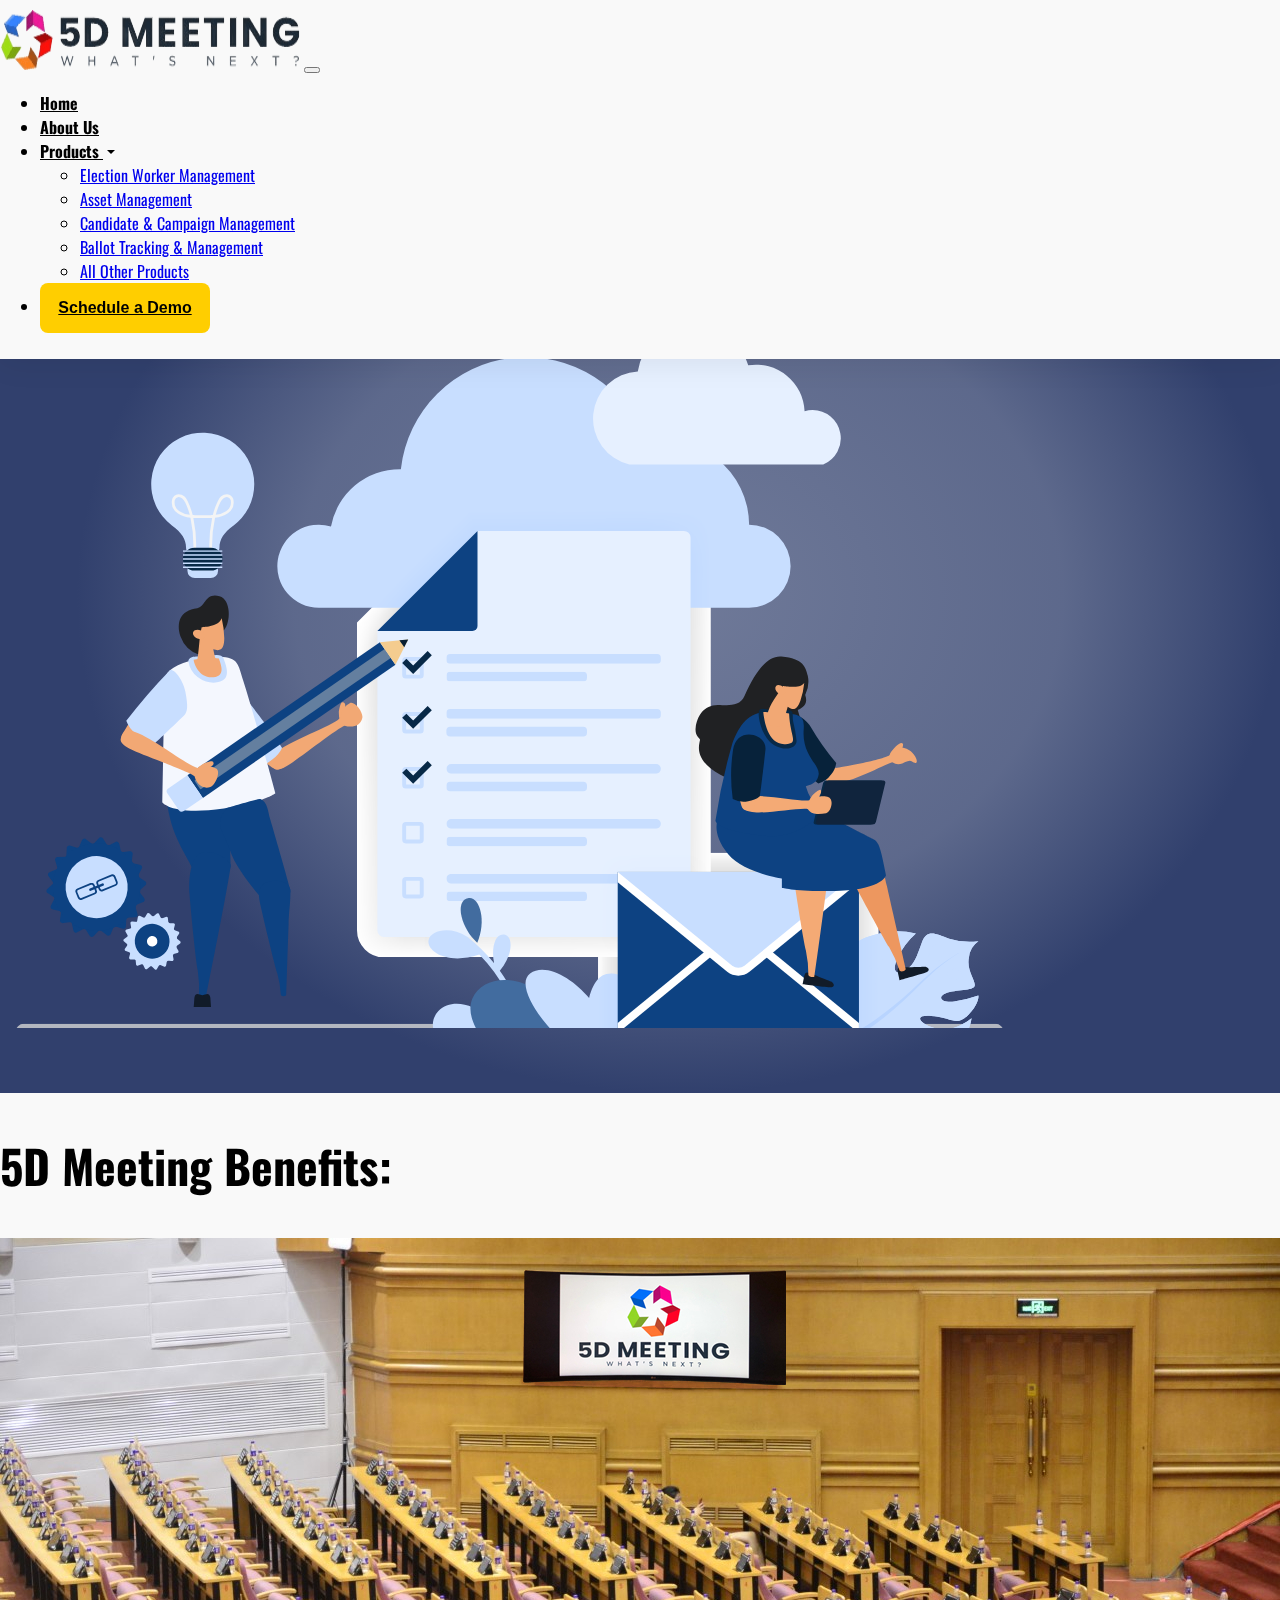
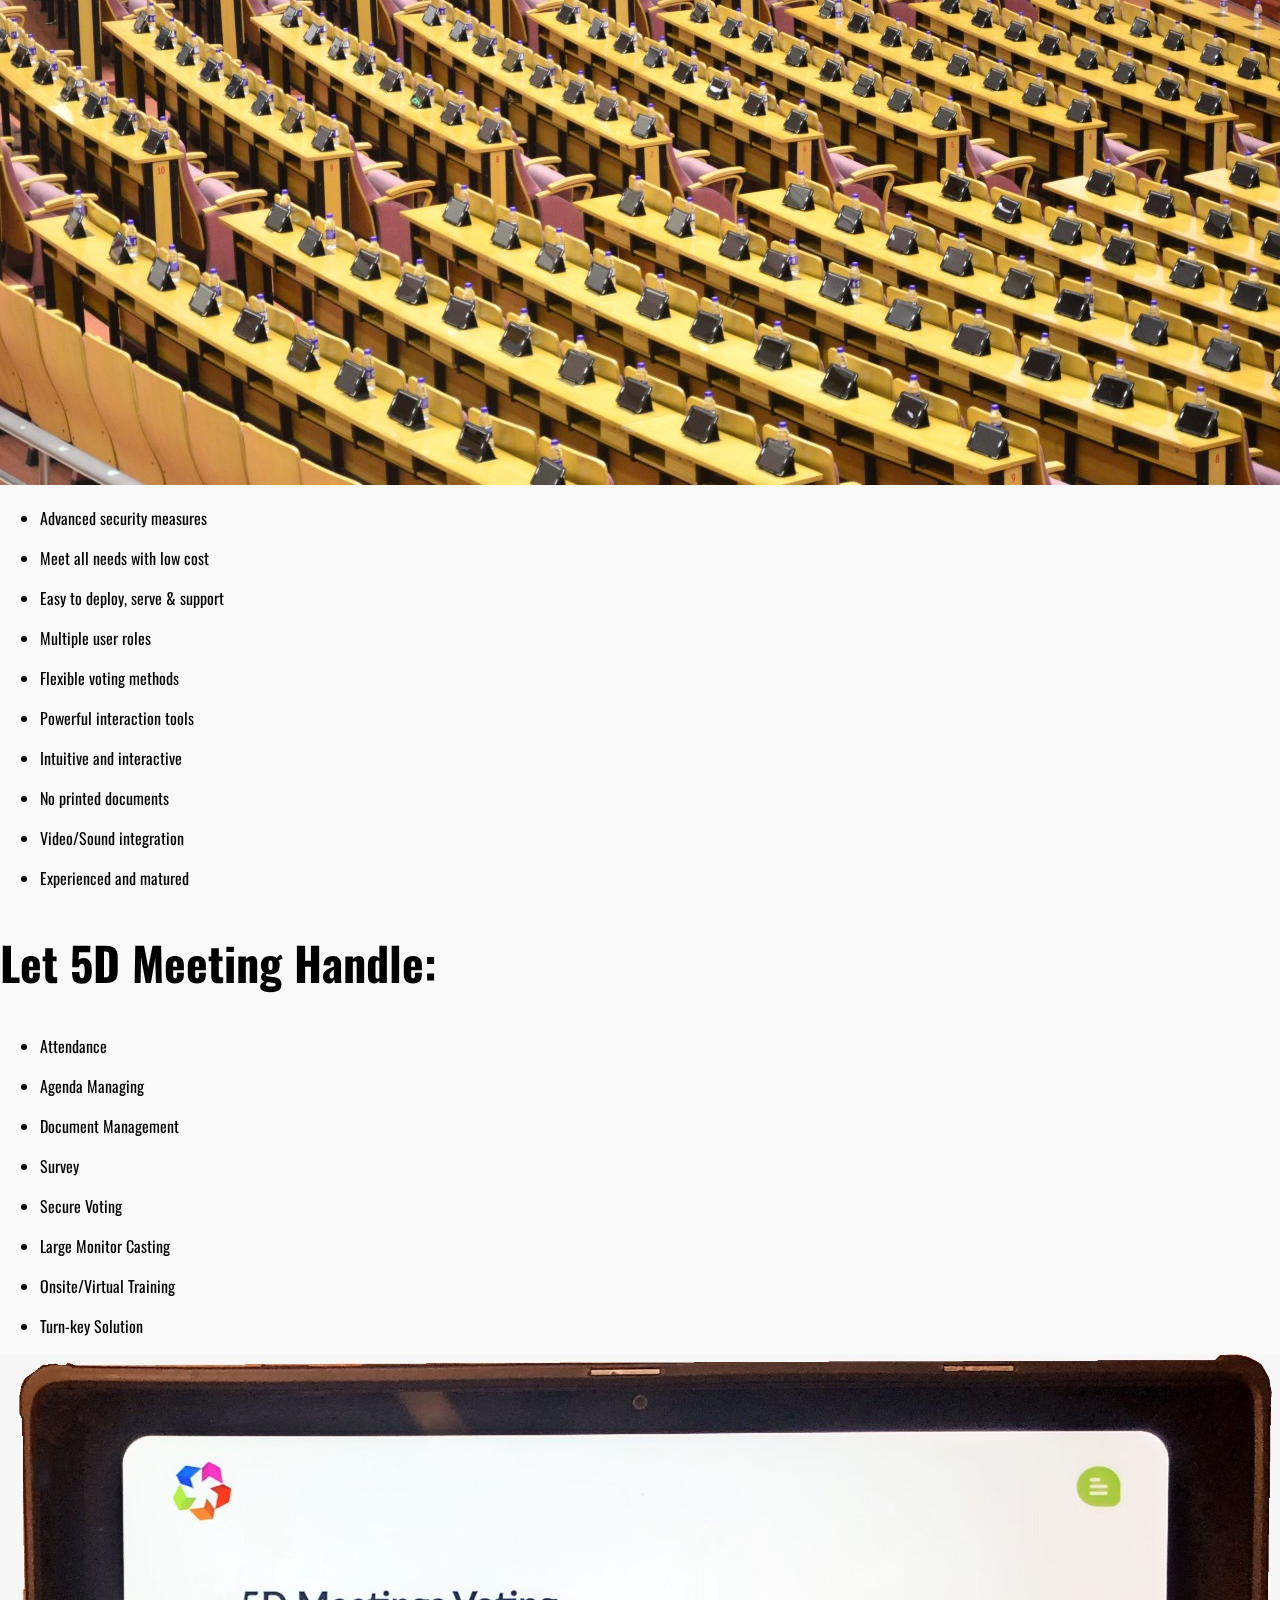
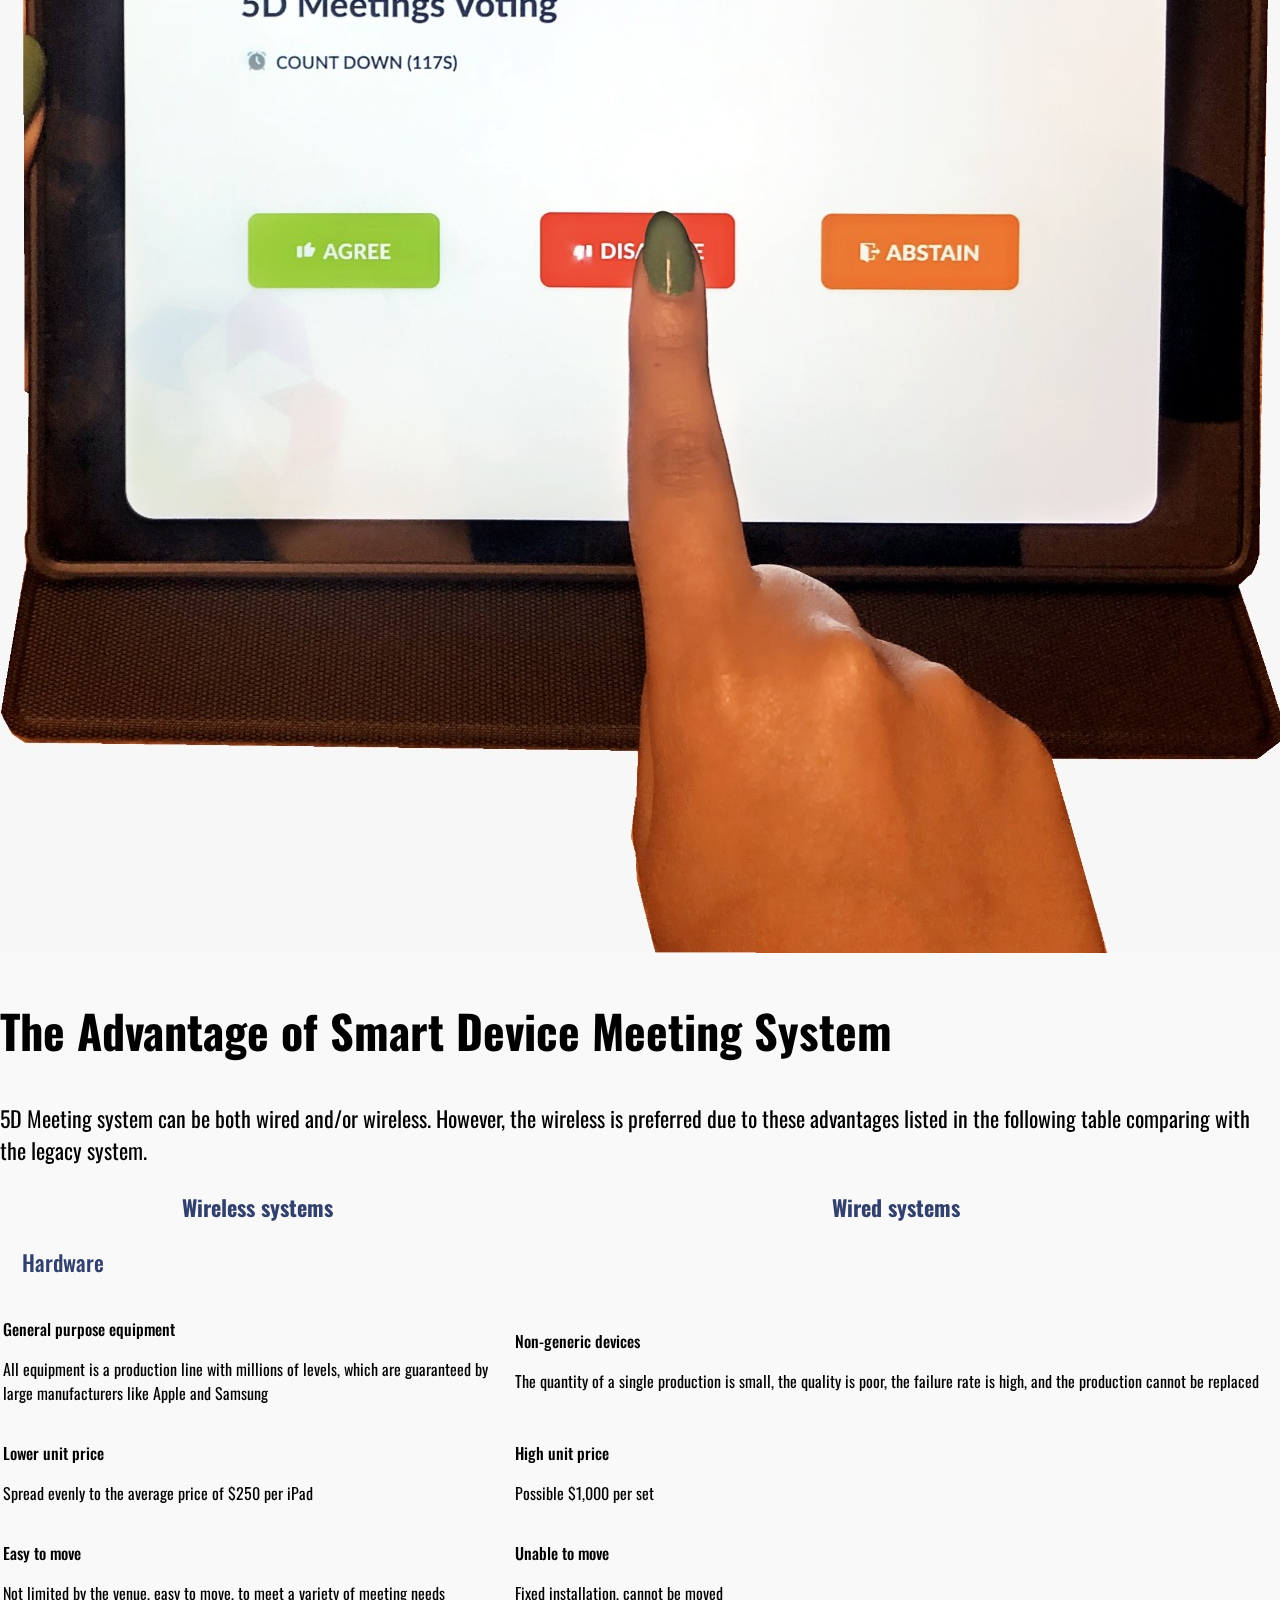
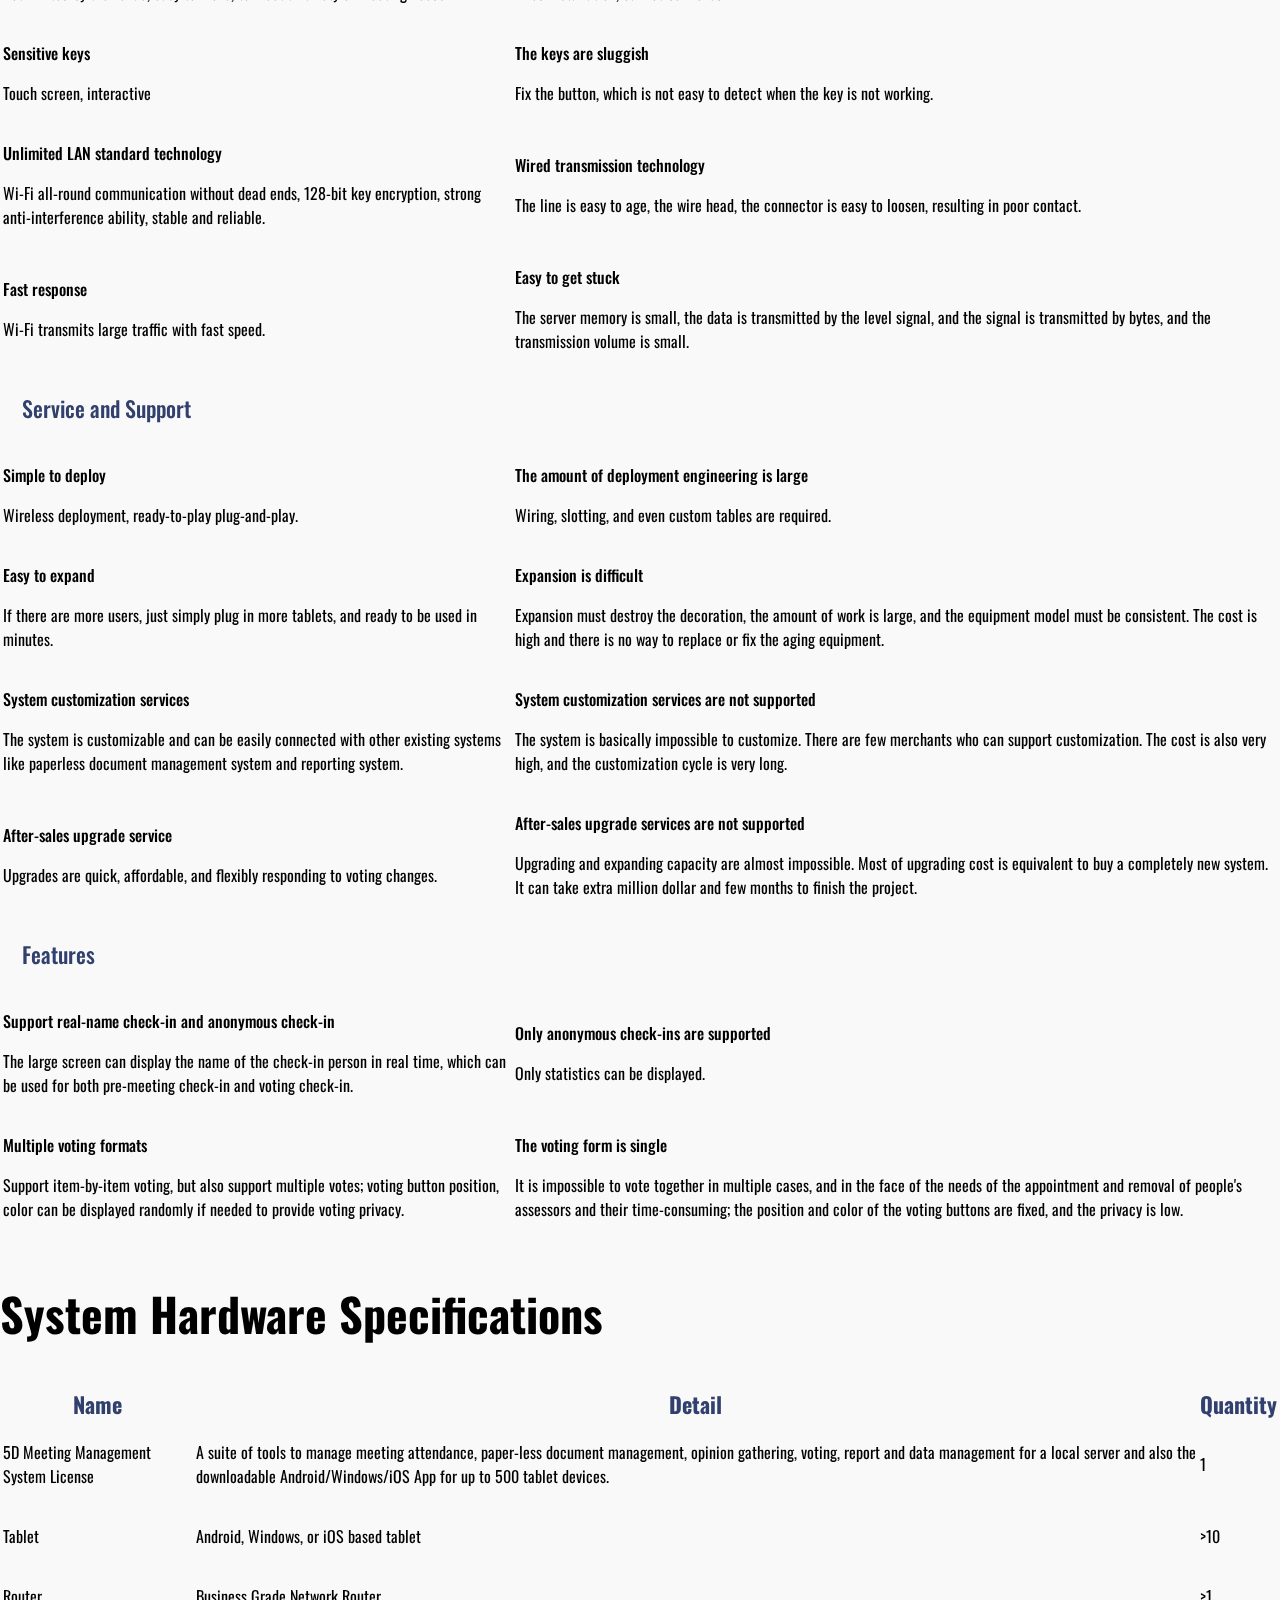
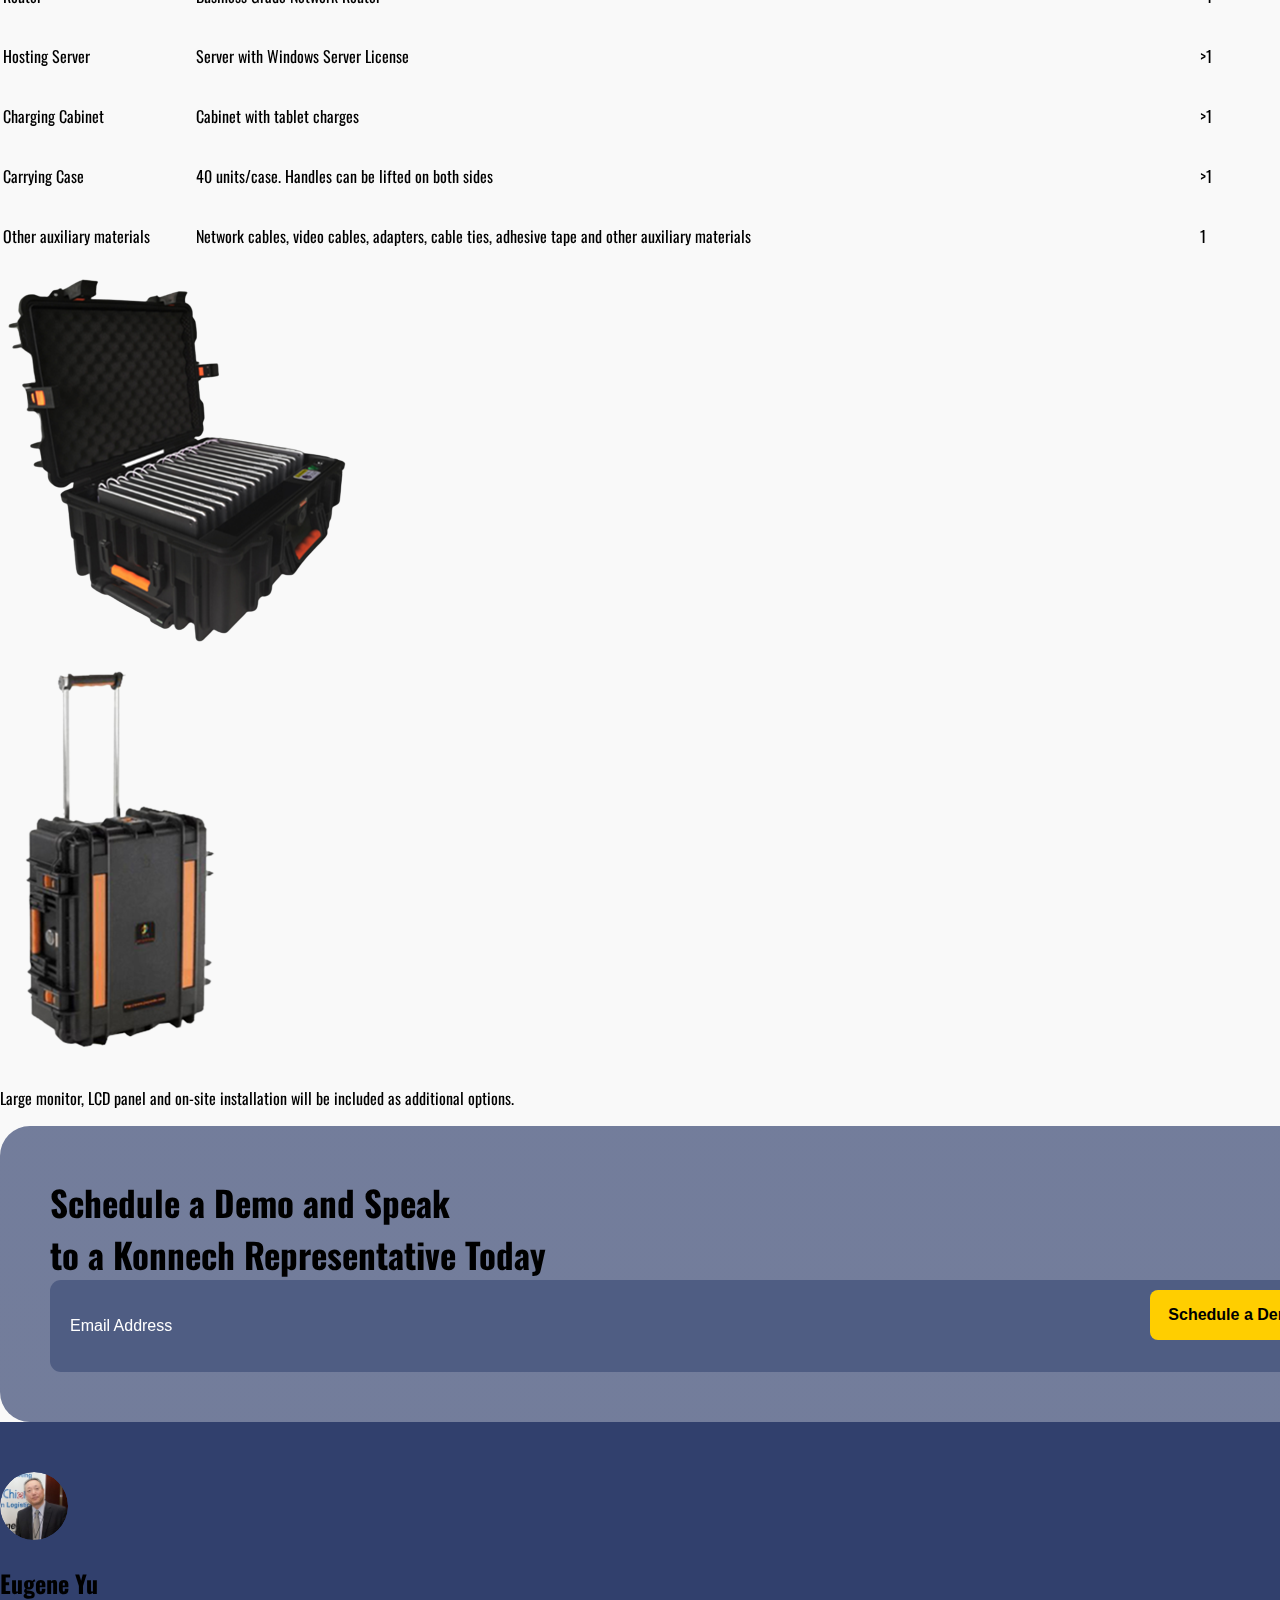
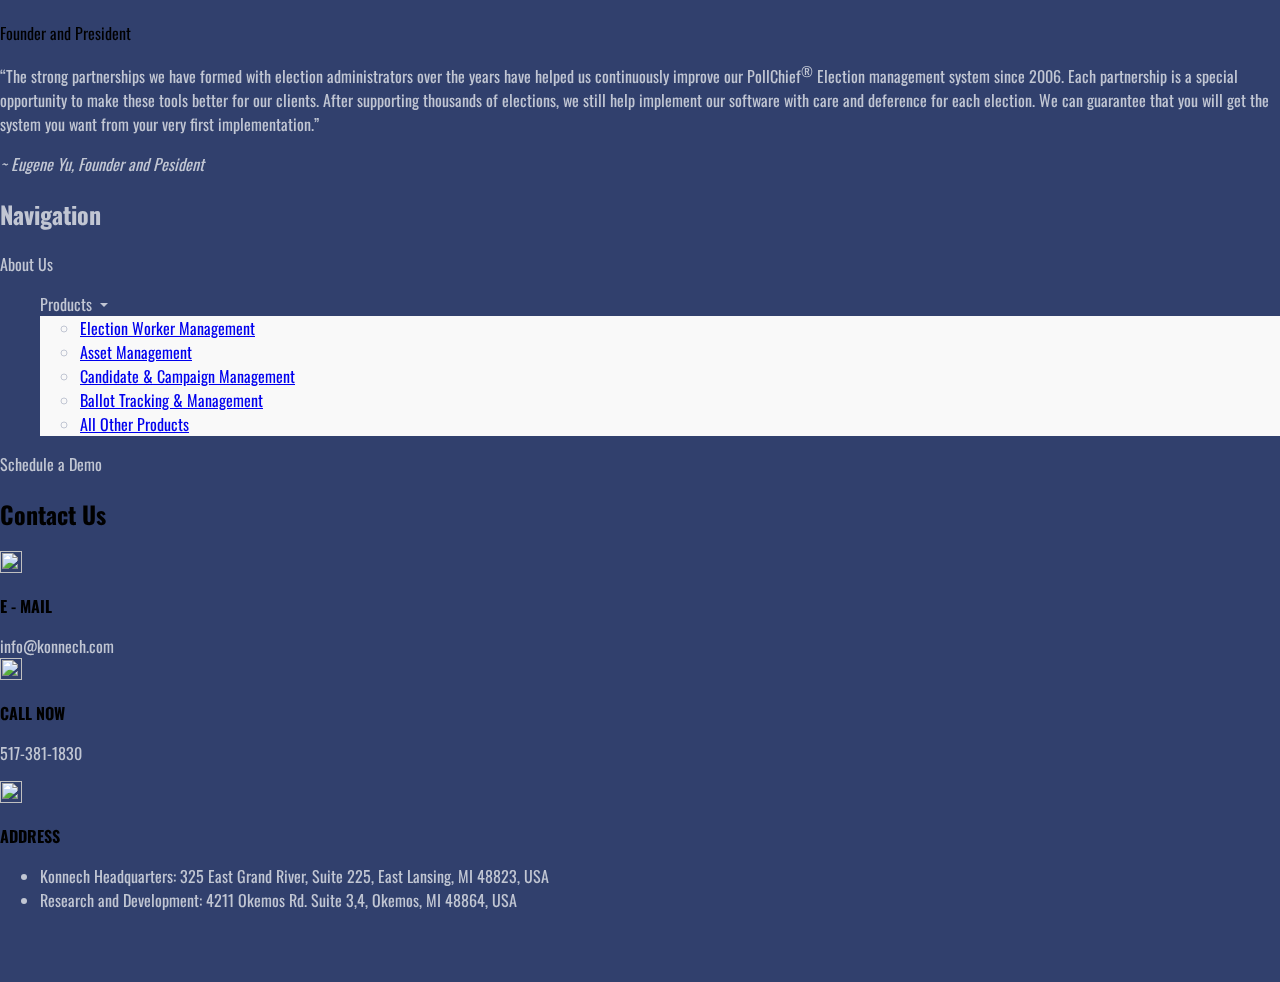
==== index.html @ 55a56026 "commit" ====
<!DOCTYPE html>
<html lang="en">

<head>
    <meta charset="UTF-8" />
    <meta http-equiv="X-UA-Compatible" content="IE=edge" />
    <meta name="viewport" content="width=device-width, initial-scale=1.0" />
    <!-- =============fonts================== -->
    <link
        href="https://fonts.googleapis.com/css2?family=Oswald:wght@300;400;500;600;700&family=Poppins:wght@100;200;300;400;500;600;700&display=swap"
        rel="stylesheet" />
    <link
        href="https://fonts.googleapis.com/css2?family=Cardo:wght@400;700&family=Oswald:wght@300;400;500;600;700&display=swap"
        rel="stylesheet" />
    <link href="https://cdn.jsdelivr.net/npm/bootstrap@5.0.2/dist/css/bootstrap.min.css" rel="stylesheet"
        integrity="sha384-EVSTQN3/azprG1Anm3QDgpJLIm9Nao0Yz1ztcQTwFspd3yD65VohhpuuCOmLASjC" crossorigin="anonymous" />
    <!-- =================================css=========================== -->
    <link rel="stylesheet" href="style.css" />
    <link rel="stylesheet" href="responsive.css" />
    <!-- jquery -->
    <script src="https://code.jquery.com/jquery-3.6.0.js"></script>
    <script src="https://cdnjs.cloudflare.com/ajax/libs/OwlCarousel2/2.3.4/owl.carousel.min.js"></script>
    <link rel="stylesheet"
        href="https://cdnjs.cloudflare.com/ajax/libs/OwlCarousel2/2.3.4/assets/owl.carousel.min.css" />
    <title>PollChief Asset Management System</title>
</head>

<body>
    <header class="top-bar">
        <div class="container">
            <div class="row">

                <div class="col-lg-12">
                    <nav class="navbar navbar-expand-lg navbar-light bg-light">
                        <div class="container-fluid p-0">
                            <a class="navbar-brand logo " href="#">
                                <img src="images/5D/logo.png" alt="" /></a>
                            <button class="navbar-toggler" type="button" data-bs-toggle="collapse"
                                data-bs-target="#navbarSupportedContent" aria-controls="navbarSupportedContent"
                                aria-expanded="false" aria-label="Toggle navigation">
                                <span class="navbar-toggler-icon"></span>
                            </button>
                            <div class="collapse navbar-collapse" id="navbarSupportedContent">
                                <ul class="navbar-nav ms-auto mt-2">
                                    <li class="nav-item">
                                        <a class="nav-link mt-1 mx-1" aria-current="page" href="index.html">Home</a>
                                    </li>
                                    <li class="nav-item">
                                        <a class="nav-link mt-1 mx-1" href="about.html">About Us</a>
                                    </li>

                                    <li class="nav-item dropdown">
                                        <a class="nav-link active dropdown-toggle mt-1 mx-1" href="#"
                                            id="navbarDropdown" role="button" data-bs-toggle="dropdown"
                                            aria-expanded="false">
                                            Products
                                        </a>
                                        <ul class="dropdown-menu" aria-labelledby="navbarDropdown">
                                            <li>
                                                <a class="dropdown-item" href="Election-Worker-Management.html">Election
                                                    Worker Management</a>
                                            </li>
                                            <li>
                                                <a class="dropdown-item" href="Asset-Management.html">Asset
                                                    Management</a>
                                            </li>
                                            <li>
                                                <a class="dropdown-item"
                                                    href="Candidate&CampaignManagement.html">Candidate & Campaign
                                                    Management</a>
                                            </li>
                                            <li>
                                                <a class="dropdown-item" href="Ballot Tracking & Management.html">Ballot
                                                    Tracking & Management</a>
                                            </li>
                                            <li>
                                                <a class="dropdown-item" href="All Other Products.html">All Other
                                                    Products</a>
                                            </li>
                                        </ul>
                                    </li>
                                    <li class="nav-item">
                                        <button class="nav-btn ml-1">
                                            <a class="nav-link" href="demo.html">Schedule a Demo</a>
                                        </button>
                                    </li>
                                </ul>
                            </div>
                        </div>
                    </nav>
                </div>
            </div>
        </div>
    </header>
    <main>

        <section>
            <div class="D-meting">
                <div class="container">
                    <div class="row align-items-center">
                        <div class="col-lg-6 pe-2 order-lg-first order-last text-center">
                            <h1 class="f-57 text-white t-center my-5 py-5">
                                Android/Windows/iOS App Based Meeting System
                            </h1>
                            
                        </div>
                        <div class="col-lg-6 d-flex justify-content-center align-items-center">
                            <svg xmlns="http://www.w3.org/2000/svg" xmlns:xlink="http://www.w3.org/1999/xlink"
                                width="80%" height="80%" viewBox="0 0 157 115">
                                <defs>
                                    <clipPath id="clip-path">
                                        <path id="Path_4329" data-name="Path 4329" d="M0,0H157V115H0Z" fill="none" />
                                    </clipPath>
                                    <clipPath id="clip-path-2">
                                        <rect id="Rectangle_2198" data-name="Rectangle 2198" width="260" height="188"
                                            fill="none" />
                                    </clipPath>
                                    <clipPath id="clip-path-3">
                                        <rect id="Rectangle_2167" data-name="Rectangle 2167" width="168.638"
                                            height="124.917" fill="none" />
                                    </clipPath>
                                    <clipPath id="clip-path-4">
                                        <rect id="Rectangle_2168" data-name="Rectangle 2168" width="151.466"
                                            height="2.498" fill="none" />
                                    </clipPath>
                                    <clipPath id="clip-path-5">
                                        <rect id="Rectangle_2171" data-name="Rectangle 2171" width="54.264"
                                            height="68.507" fill="none" />
                                    </clipPath>
                                    <clipPath id="clip-path-6">
                                        <path id="Path_3587" data-name="Path 3587"
                                            d="M1385.427,867.555a4.132,4.132,0,0,0,2.93,1.216h45.974a4.15,4.15,0,0,0,4.145-4.145V804.409a4.149,4.149,0,0,0-4.145-4.145H1401.4l-9.392,9.392-7.793,7.793v47.177a4.131,4.131,0,0,0,1.215,2.929"
                                            transform="translate(-1384.212 -800.264)" fill="none" />
                                    </clipPath>
                                    <clipPath id="clip-path-8">
                                        <rect id="Rectangle_2253" data-name="Rectangle 2253" width="32.891"
                                            height="4.205" fill="#c8deff" />
                                    </clipPath>
                                    <clipPath id="clip-path-9">
                                        <rect id="Rectangle_2252" data-name="Rectangle 2252" width="21.559"
                                            height="1.495" fill="#c8deff" />
                                    </clipPath>
                                    <clipPath id="clip-path-10">
                                        <rect id="Rectangle_2245" data-name="Rectangle 2245" width="32.891"
                                            height="1.495" fill="#c8deff" />
                                    </clipPath>
                                    <clipPath id="clip-path-11">
                                        <path id="Path_3612" data-name="Path 3612"
                                            d="M1517.538,1425.081c-2.065-.082-2.965,1.841-3.466,3.77-2.379-2.947-6.7-5.542-9.053-3.77a1.867,1.867,0,0,0-.695,1.663,8.44,8.44,0,0,0-3-.668q-.449-.727-.946-1.422c2.012-2.3,2.077-5.208.809-5.514-1.608-.387-2.157,2.2-1.674,4.373a25.8,25.8,0,0,0-4.059-4.027.418.418,0,0,0-.137-.071c-2.385-1.584-5.554-1.08-5.861.593-.31,1.692,2.928,3.823,7.779,2.185a24.573,24.573,0,0,1,3.127,3.915,4.857,4.857,0,0,0-4.206,2.843,3.83,3.83,0,0,0-.275,1.188,4.465,4.465,0,0,0-4.918.712,2.966,2.966,0,0,0-.547,3.382h30.677a3.016,3.016,0,0,0,.161-.343c1.55-3.922-.419-8.681-3.716-8.811"
                                            transform="translate(-1489.435 -1418.456)" fill="#c8deff" />
                                    </clipPath>
                                    <linearGradient id="linear-gradient" x1="-4.598" y1="2.459" x2="-4.595" y2="2.459"
                                        gradientUnits="objectBoundingBox">
                                        <stop offset="0" stop-color="#848385" />
                                        <stop offset="1" stop-color="#fff" />
                                    </linearGradient>
                                    <clipPath id="clip-path-12">
                                        <rect id="Rectangle_2192" data-name="Rectangle 2192" width="16.286"
                                            height="12.354" fill="none" />
                                    </clipPath>
                                    <clipPath id="clip-path-13">
                                        <rect id="Rectangle_2195" data-name="Rectangle 2195" width="43.027"
                                            height="27.648" fill="none" />
                                    </clipPath>
                                    <clipPath id="clip-path-14">
                                        <path id="Path_3616" data-name="Path 3616"
                                            d="M1739.2,1332.083h43.027v-27.648H1739.2v27.648Z"
                                            transform="translate(-1739.198 -1304.435)" fill="none" />
                                    </clipPath>
                                    <clipPath id="clip-path-30">
                                        <path id="Path_3649" data-name="Path 3649"
                                            d="M1167.153,1186.311c-1.266,1.927.282,3.3,1.029,5.66s3.015,5.188,4.69,7.209,5,.571,4.549-1.254-3.1-10.83-3.1-10.83c-.278-.949-.3-2.442-1.446-2.966-.225-.119-5.119,1.379-5.119,1.379l-.078.172-.216.236"
                                            transform="translate(-1166.672 -1184.124)" fill="#0d4282" />
                                    </clipPath>
                                    <clipPath id="clip-path-31">
                                        <path id="Path_3651" data-name="Path 3651"
                                            d="M1232.19,1335.86c-1.871.231-2.187,1.543-1.849,3.164s2.268,9.737,2.7,11.024a15.8,15.8,0,0,1,.539,3.269s.054.194.406.217a.583.583,0,0,0,.418-.2s.255-8.022.36-10.807.264-2.794.281-5.1c.007-.89-.76-1.611-2.225-1.611a5.105,5.105,0,0,0-.626.04"
                                            transform="translate(-1230.222 -1335.82)" fill="#0d4282" />
                                    </clipPath>
                                    <clipPath id="clip-path-33">
                                        <rect id="Rectangle_2205" data-name="Rectangle 2205" width="30.111"
                                            height="21.527" fill="none" />
                                    </clipPath>
                                    <clipPath id="clip-path-34">
                                        <rect id="Rectangle_2231" data-name="Rectangle 2231" width="6.066"
                                            height="2.725" fill="#c8deff" />
                                    </clipPath>
                                </defs>
                                <g id="Mask_Group_48" data-name="Mask Group 48" clip-path="url(#clip-path)">
                                    <g id="Group_3454" data-name="Group 3454" transform="translate(-90 -52)">
                                        <g id="Group_3453" data-name="Group 3453" transform="translate(0 4)"
                                            clip-path="url(#clip-path-2)">
                                            <g id="Group_3375" data-name="Group 3375"
                                                transform="translate(84.065 42.915)"
                                                style="mix-blend-mode: multiply; isolation: isolate">
                                                <g id="Group_3374" data-name="Group 3374">
                                                    <g id="Group_3373" data-name="Group 3373"
                                                        clip-path="url(#clip-path-3)">
                                                        <rect id="Rectangle_2166" fill="transparent"
                                                            data-name="Rectangle 2166" width="168.638" height="124.917"
                                                            transform="translate(0)" fill="#fff" />
                                                    </g>
                                                </g>
                                            </g>
                                            <g id="Group_3378" data-name="Group 3378"
                                                transform="translate(92.401 162.344)" opacity="0.75"
                                                style="mix-blend-mode: multiply; isolation: isolate">
                                                <g id="Group_3377" data-name="Group 3377">
                                                    <g id="Group_3376" data-name="Group 3376"
                                                        clip-path="url(#clip-path-4)">
                                                        <path id="Path_3584" data-name="Path 3584"
                                                            d="M1032.946,1557.47a1.252,1.252,0,0,1-1.249,1.249H882.729a1.249,1.249,0,1,1,0-2.5H1031.7a1.252,1.252,0,0,1,1.249,1.249"
                                                            transform="translate(-881.48 -1556.221)" fill="#dfdfdd" />
                                                    </g>
                                                </g>
                                            </g>
                                            <path id="Path_3585" data-name="Path 3585"
                                                d="M1339.182,599.883h0a12.954,12.954,0,0,0-15.81-12.556,19.367,19.367,0,0,0-37.587,4.034h-.122a10.772,10.772,0,0,0-10.59,8.8,6.36,6.36,0,1,0-1.869,12.44h65.979a6.36,6.36,0,1,0,0-12.72"
                                                transform="translate(-1134.326 -514.056)" fill="#c8deff" />
                                            <path id="Path_3586" data-name="Path 3586"
                                                d="M1737.434,546.507a7.236,7.236,0,0,1,1.29-14.267,8.669,8.669,0,0,1,16.936-.937,7.439,7.439,0,0,1,8.639,7.048,4.22,4.22,0,0,1,1.236-.193,4.337,4.337,0,0,1,1.621,8.35Z"
                                                transform="translate(-1550.94 -469.909)" fill="#e6f0ff" />
                                            <g id="Group_3386" data-name="Group 3386"
                                                transform="translate(144.734 83.651)"
                                                style="mix-blend-mode: color-burn; isolation: isolate">
                                                <g id="Group_3385" data-name="Group 3385" transform="translate(0)">
                                                    <g id="Group_3384" data-name="Group 3384"
                                                        clip-path="url(#clip-path-5)">
                                                        <g id="Group_3383" data-name="Group 3383"
                                                            transform="translate(0)">
                                                            <g id="Group_3382" data-name="Group 3382"
                                                                clip-path="url(#clip-path-6)">
                                                                <g id="Group_3381" data-name="Group 3381"
                                                                    transform="translate(0)">
                                                                    <g id="Group_3380" data-name="Group 3380">
                                                                        <g id="Group_3379" data-name="Group 3379"
                                                                            clip-path="url(#clip-path-5)">
                                                                            <image id="Rectangle_2169"
                                                                                data-name="Rectangle 2169"
                                                                                width="54.314" height="68.554"
                                                                                transform="translate(-0.039 -0.011)"
                                                                                xlink:href="[data-uri]" />
                                                                        </g>
                                                                    </g>
                                                                </g>
                                                            </g>
                                                        </g>
                                                    </g>
                                                </g>
                                            </g>
                                            <path id="Path_3588" data-name="Path 3588"
                                                d="M1461.208,830.264h-31.641l-15.355,15.356V891.5a1.025,1.025,0,0,0,1.022,1.022h45.975a1.025,1.025,0,0,0,1.021-1.022V831.286a1.025,1.025,0,0,0-1.021-1.022"
                                                transform="translate(-1266.354 -743.49)" fill="#e6f0ff" />
                                            <path id="Path_3589" data-name="Path 3589"
                                                d="M1428.785,845.619a.784.784,0,0,0,.782-.783V830.263l-15.355,15.356Z"
                                                transform="translate(-1266.354 -743.489)" fill="#0d4282" />
                                            <g id="Group_3535" data-name="Group 3535"
                                                transform="translate(158.441 139.367)" clip-path="url(#clip-path-8)"
                                                style="isolation: isolate">
                                                <g id="Group_3534" data-name="Group 3534" transform="translate(0 2.71)">
                                                    <g id="Group_3533" data-name="Group 3533">
                                                        <g id="Group_3532" data-name="Group 3532"
                                                            clip-path="url(#clip-path-9)">
                                                            <path id="Path_3754" data-name="Path 3754"
                                                                d="M1537.436,1281.487a.588.588,0,0,1-.585.587h-20.387a.588.588,0,0,1-.586-.587v-.322a.588.588,0,0,1,.586-.586h20.387a.588.588,0,0,1,.585.586Z"
                                                                transform="translate(-1515.878 -1280.579)"
                                                                fill="#c8deff" />
                                                        </g>
                                                    </g>
                                                </g>
                                            </g>
                                            <g id="Group_3536" data-name="Group 3536"
                                                transform="translate(158.441 139.367)">
                                                <g id="Group_3518" data-name="Group 3518">
                                                    <g id="Group_3517" data-name="Group 3517"
                                                        clip-path="url(#clip-path-10)">
                                                        <path id="Rectangle_2251" data-name="Rectangle 2251"
                                                            d="M.747,0h31.4a.747.747,0,0,1,.747.747v0a.747.747,0,0,1-.747.747H.747A.747.747,0,0,1,0,.747v0A.747.747,0,0,1,.747,0Z"
                                                            transform="translate(0)" fill="#c8deff" />
                                                    </g>
                                                </g>
                                            </g>
                                            <path id="Path_3606" data-name="Path 3606"
                                                d="M1506.382,1531.272c-2.4-4.24-7.2-5.754-9.5-3.382a2.966,2.966,0,0,0-.546,3.382Z"
                                                transform="translate(-1339.667 -1367.491)" fill="#c8deff" />
                                            <path id="Path_3607" data-name="Path 3607"
                                                d="M1539.444,1377.829c1.5-3.535.275-7.059-1.307-6.833-2.382.342-.981,4.99,1.307,6.833"
                                                transform="translate(-1376.27 -1227.924)" fill="#426c9f" />
                                            <path id="Path_3608" data-name="Path 3608"
                                                d="M1501.417,1426.226q-.49-.807-1.039-1.572c2.011-2.3,2.077-5.208.809-5.514-1.608-.388-2.157,2.2-1.674,4.373a25.788,25.788,0,0,0-4.059-4.027.413.413,0,0,0-.137-.072c-2.385-1.584-5.553-1.08-5.861.593-.31,1.692,2.928,3.823,7.779,2.186a24.7,24.7,0,0,1,4.224,5.791l.843-.176c-.277-.539-.572-1.068-.885-1.583"
                                                transform="translate(-1333.748 -1270.453)" fill="#c8deff" />
                                            <path id="Path_3609" data-name="Path 3609"
                                                d="M1551.526,1494.495c-.7,1.707-.017,3.635.995,5.282h13.019a10.153,10.153,0,0,0-2.032-4.5c-3.553-4.715-10.341-4.764-11.981-.779"
                                                transform="translate(-1389.118 -1335.996)" fill="#426c9f" />
                                            <path id="Path_3610" data-name="Path 3610"
                                                d="M1645.654,1477.118c3.3.13,5.266,4.889,3.716,8.811a2.991,2.991,0,0,1-.161.343h-12.287c-2.3-2.181-6.043-7.45-3.787-9.153,2.349-1.773,6.674.823,9.053,3.77.5-1.929,1.4-3.852,3.466-3.77"
                                                transform="translate(-1461.864 -1322.49)" fill="#c8deff" />
                                            <g id="Group_3438" data-name="Group 3438"
                                                transform="translate(155.688 148.003)" opacity="0.5"
                                                style="mix-blend-mode: color-burn; isolation: isolate">
                                                <g id="Group_3437" data-name="Group 3437" transform="translate(0 0)">
                                                    <g id="Group_3537" data-name="Group 3537">
                                                        <g id="Group_3435" data-name="Group 3435">
                                                            <g id="Group_3434" data-name="Group 3434"
                                                                clip-path="url(#clip-path-11)">
                                                                <rect id="Rectangle_2190" data-name="Rectangle 2190"
                                                                    width="33.658" height="16.403"
                                                                    transform="translate(-6 19.678)"
                                                                    fill="url(#linear-gradient)" />
                                                            </g>
                                                        </g>
                                                    </g>
                                                </g>
                                            </g>
                                            <path id="Path_3613" data-name="Path 3613"
                                                d="M2071.554,1429.571c1.49-.609,4.229-.32,4.415-1.146s-1.292-2.338-.881-4.338a3.388,3.388,0,0,1,1.445-2.492,10.316,10.316,0,0,1-4.477-.388c-2.113-.76-3.4-1.547-4.194.622s-1.1,3.246-2.32,4.1-2.486.714-1.424-1.674a11.43,11.43,0,0,1,2.831-3.835,11.283,11.283,0,0,0-5.718.025c-3.414.8-4.784,1.975-4.531,4.386s2.333,6.268.725,7.115-2.625-2.7-2.765-4.691a12.783,12.783,0,0,1,.18-3.392s-3.244.524-4.043,5.129c-.584,3.365.491,5.487,2.6,6.7h21.37a7.868,7.868,0,0,0,.729-2.282s-2.51,2.119-5.044,1.647-4.327-2.234-1.169-2.011,3.907,1.7,5.7-.153,1.554-2.984,1.554-2.984a20.536,20.536,0,0,1-3.7.93c-1.838.249-2.766-.659-1.277-1.268"
                                                transform="translate(-1836.531 -1271.911)" fill="#c8deff" />
                                            <path id="Path_3614" data-name="Path 3614"
                                                d="M2071.555,1429.571c1.49-.609,4.229-.32,4.414-1.146s-1.292-2.338-.881-4.338a3.388,3.388,0,0,1,1.445-2.492,10.316,10.316,0,0,1-4.477-.388c-2.113-.76-3.4-1.547-4.194.622s-1.1,3.246-2.32,4.1-2.486.714-1.424-1.674a11.43,11.43,0,0,1,2.831-3.835,11.282,11.282,0,0,0-5.718.025c-3.414.8-4.784,1.975-4.532,4.386s2.333,6.268.725,7.115-2.625-2.7-2.765-4.691a12.783,12.783,0,0,1,.18-3.392s-3.244.524-4.042,5.129c-.585,3.365.491,5.487,2.6,6.7h21.37a7.871,7.871,0,0,0,.729-2.282s-2.51,2.119-5.044,1.647-4.327-2.234-1.169-2.011,3.907,1.7,5.7-.153,1.554-2.984,1.554-2.984a20.536,20.536,0,0,1-3.7.93c-1.838.249-2.766-.659-1.276-1.268m-17.655,3.144c-.786.575-2.539-1.605-1.59-2.129,1.051-.579,2.378,1.554,1.59,2.129m6.27-.286c.654.667-1.244,2.363-1.937,1.2s1.161-1.99,1.937-1.2m1.521-7.5c-.229,1.211-1.827,1.563-1.909.134a1.527,1.527,0,0,1,1.392-1.766,1.462,1.462,0,0,1,.517,1.632m-.024,4.868c-1.506-.056-1.088-2.712.3-2.622,1.328.085,1.207,2.68-.3,2.622m10.518-3.742c1.008-.679,1.155-.151,1.583.18.591.458.368,1.119-.747,1.191s-1.845-.692-.836-1.371m-3.284,4.189c.152.372-.9,1.283-1.7.757s-.894-1.2.544-1.152c0,0,1.005.023,1.157.4m1.677-5.777c-.7.943-2.017.954-1.6-.923s1.388-1.453,1.777-1.249l-.038,0c.736.443.562,1.233-.141,2.176"
                                                transform="translate(-1836.531 -1271.911)" fill="#c8deff" />
                                            <g id="Group_3441" data-name="Group 3441"
                                                transform="translate(220.852 151.428)"
                                                style="mix-blend-mode: color-burn; isolation: isolate">
                                                <g id="Group_3440" data-name="Group 3440" transform="translate(0)">
                                                    <g id="Group_3439" data-name="Group 3439"
                                                        clip-path="url(#clip-path-12)">
                                                        <path id="Path_3615" data-name="Path 3615"
                                                            d="M2129.357,1452.969c-.686.536-1.471,1.2-2.3,1.961-.412.38-.834.784-1.261,1.207s-.861.866-1.312,1.3c-.9.877-1.844,1.757-2.8,2.583s-1.924,1.6-2.855,2.276c-.735.535-1.445,1.007-2.1,1.41h-1.3c.151-.082.308-.167.47-.257.778-.435,1.667-.979,2.6-1.62s1.915-1.375,2.889-2.165,1.943-1.631,2.867-2.473c.463-.421.91-.844,1.353-1.256s.881-.8,1.31-1.168c.855-.734,1.667-1.371,2.375-1.885s1.311-.9,1.74-1.156.681-.375.681-.375-.249.129-.666.4-1.005.679-1.691,1.216"
                                                            transform="translate(-2115.429 -1451.354)" fill="#c6c3c2" />
                                                    </g>
                                                </g>
                                            </g>
                                            <g id="Group_3449" data-name="Group 3449"
                                                transform="translate(181.688 136.134)"
                                                style="mix-blend-mode: color-burn; isolation: isolate">
                                                <g id="Group_3448" data-name="Group 3448" transform="translate(0)">
                                                    <g id="Group_3447" data-name="Group 3447"
                                                        clip-path="url(#clip-path-13)">
                                                        <g id="Group_3446" data-name="Group 3446"
                                                            transform="translate(0)">
                                                            <g id="Group_3445" data-name="Group 3445"
                                                                clip-path="url(#clip-path-14)">
                                                                <g id="Group_3444" data-name="Group 3444"
                                                                    transform="translate(0)">
                                                                    <g id="Group_3443" data-name="Group 3443">
                                                                        <g id="Group_3442" data-name="Group 3442"
                                                                            clip-path="url(#clip-path-13)">
                                                                            <image id="Rectangle_2193"
                                                                                data-name="Rectangle 2193"
                                                                                width="43.071" height="27.681"
                                                                                transform="translate(-0.016 -0.029)"
                                                                                xlink:href="[data-uri]" />
                                                                        </g>
                                                                    </g>
                                                                </g>
                                                            </g>
                                                        </g>
                                                    </g>
                                                </g>
                                            </g>
                                            <rect id="Rectangle_2196" data-name="Rectangle 2196" width="36.987"
                                                height="24.719" transform="translate(184.707 139.063)" fill="#0d4282" />
                                            <path id="Path_3617" data-name="Path 3617"
                                                d="M1805.194,1431.562l-16.79-13.752a2.752,2.752,0,0,0-3.407,0l-16.79,13.752v1.565h36.987Z"
                                                transform="translate(-1583.499 -1269.345)" fill="#fff" />
                                            <path id="Path_3618" data-name="Path 3618"
                                                d="M1805.194,1443.546h0l-17.557-14.38a1.544,1.544,0,0,0-1.873,0l-17.557,14.38Z"
                                                transform="translate(-1583.499 -1279.764)" fill="#0d4282" />
                                            <path id="Path_3620" data-name="Path 3620"
                                                d="M1805.194,1332.57h-36.987v1.565l16.79,13.752a2.753,2.753,0,0,0,3.407,0l16.79-13.752Z"
                                                transform="translate(-1583.499 -1193.507)" fill="#fff" />
                                            <path id="Path_3621" data-name="Path 3621"
                                                d="M1768.207,1332.57h0l17.557,14.38a1.543,1.543,0,0,0,1.873,0l17.557-14.38Z"
                                                transform="translate(-1583.499 -1193.507)" fill="#c8deff" />
                                            <path id="Path_3622" data-name="Path 3622"
                                                d="M1984.022,1224.328s7.247,3.648,9.2,4.689.595,5.095-2.493,4.963-7.349-.384-10-1.59-5.973-3.2-4.74-8.44c.622-2.642,5.349-.917,8.03.378"
                                                transform="translate(-1769.417 -1094.955)" fill="#ed975f" />
                                            <path id="Path_3623" data-name="Path 3623"
                                                d="M2184.753,1472.107s-3.46.1-3.716.1c-.283-.007-.736-.036-.54.831s.243,1.141.243,1.141,3.733-1.068,4.122-1.229.618-.555-.109-.839"
                                                transform="translate(-1952.828 -1318.519)" fill="#121c29" />
                                            <path id="Path_3624" data-name="Path 3624"
                                                d="M2105.079,1284.566c.688,2.682.505,2.742,1.241,6.01s2.905,12.667,2.905,12.667a.7.7,0,0,1-.425.359c-.416.082-.539-.127-.539-.127a18.99,18.99,0,0,0-1.632-3.633c-.893-1.364-5.631-10.2-6.521-11.98s-.928-3.4,1.174-4.245,3.495-.228,3.8.948"
                                                transform="translate(-1880.333 -1149.301)" fill="#ed975f" />
                                            <path id="Path_3625" data-name="Path 3625"
                                                d="M2045.055,1482.027s-3.224-1.26-3.457-1.366c-.258-.117-.663-.321-.822.553s-.223,1.146-.223,1.146,3.853.477,4.274.48.786-.269.228-.814"
                                                transform="translate(-1827.496 -1326.087)" fill="#121c29" />
                                            <path id="Path_3626" data-name="Path 3626"
                                                d="M1921.219,1233.976s8.7,4.943,10.643,6.005.541,5.1-2.545,4.937a23.676,23.676,0,0,1-8.776-1.744c-2.635-1.234-4.342-2.815-5-5.449s3.01-5.072,5.677-3.75"
                                                transform="translate(-1715.428 -1104.844)" fill="#f4aa75" />
                                            <path id="Path_3627" data-name="Path 3627"
                                                d="M2032.693,1289.489c-.247,3.391-2.444,18.937-2.444,18.937s-.068.142-.476.08-.461-.306-.461-.306a17.41,17.41,0,0,0-.378-3.719c-.4-1.546-1.518-8.712-1.788-10.643s-.309-5.963,1.906-6.088,3.67,1.346,3.641,1.739"
                                                transform="translate(-1815.368 -1153.345)" fill="#f4aa75" />
                                            <path id="Path_3628" data-name="Path 3628"
                                                d="M1929.7,1221.724c1.008.573,7.442,3.875,7.963,4.144s.907.607,1.323,2.455.655,3.114.655,3.114-.451,2.117-7.009,2.36-8.953-.451-8.953-.451v-1.414s-5.9-.876-8.258-3.756-1.978-5.126-1.041-6.623,6.663-4.755,15.32.171"
                                                transform="translate(-1713.802 -1091.854)" fill="#0d4282" />
                                            <path id="Path_3629" data-name="Path 3629"
                                                d="M2171.344,1144.254c.2-.255.543-1.168.4-1.34-.375-.451-1.4.717-1.806,1.267a.377.377,0,0,0,.106.608,1.854,1.854,0,0,0,1.3-.534"
                                                transform="translate(-1943.312 -1023.503)" fill="#f2a874" />
                                            <path id="Path_3630" data-name="Path 3630"
                                                d="M2075.91,1154.836c2.595.026,7.542-2.781,8.938-3.216,1.43.866,2.31-.615,3.044-.122,1.35.907.711-1.322-.836-1.957a1.887,1.887,0,0,0-2.632.986c-.5.485-5.933,1.632-7.7,1.884-.8.113-1.979.366-2.039.942-.1.918.262,1.474,1.225,1.483"
                                                transform="translate(-1858.06 -1029.364)" fill="#f2a874" />
                                            <path id="Path_3631" data-name="Path 3631"
                                                d="M1898.495,1023.479s1.054-.384,1.237-1.139-.216-1.083-.038-1.306a4.345,4.345,0,0,0,.337-2.794c-.3-1.192-.615-2.651-4.048-2.936-2.142-.177-3.993,2.291-5.656,6.045-.781,1.763-2.825,1.378-4.04,1.364-2.228-.027-3.207,1.742-3.438,3.419-.195,1.417.706,1.689.667,1.93-.1.643-1.12,3.086,3.109,5.347a10.467,10.467,0,0,0,9.384.5,5.829,5.829,0,0,0,3.531-7.293,26.164,26.164,0,0,1-1.045-3.139"
                                                transform="translate(-1686.183 -909.26)" fill="#202123" />
                                            <path id="Path_3632" data-name="Path 3632"
                                                d="M2058.166,1167.313a19.528,19.528,0,0,0,2.378,1.5,1.4,1.4,0,0,0,1.569-.7c.164-.467-.873-2-2.115-2.948-.952-.725-1.924,1.935-1.831,2.149"
                                                transform="translate(-1843.269 -1043.415)" fill="#f2a874" />
                                            <path id="Path_3633" data-name="Path 3633"
                                                d="M2007.33,1105.44a17.713,17.713,0,0,0,5.266,6.2,3.546,3.546,0,0,0,1.955-1.381,3.365,3.365,0,0,0,.788-1.774,37.424,37.424,0,0,1-3.926-5.546c-.384-.726-2.112-2.377-3.18-1.665-1.876,1.25-1.94,2.041-.9,4.166"
                                                transform="translate(-1797.13 -986.132)" fill="#07223a" />
                                            <path id="Path_3634" data-name="Path 3634"
                                                d="M1925.678,1099.937c.144-1.991-.323-2.322-3.207-2.6-.854-.083-1.5-.027-2.308-.077-2.979-.183-4.682,2.335-5.565,5.278a87.368,87.368,0,0,0-2.452,11.368s.215,1.665,7.839,2.325a9.69,9.69,0,0,0,8.439-3.765A7.847,7.847,0,0,1,1926,1108.6c1.271-.318,1.8-.765,1.967-1.753.259-1.547-2.581-2.9-2.292-6.908"
                                                transform="translate(-1712.455 -982.682)" fill="#0d4282" />
                                            <path id="Path_3635" data-name="Path 3635"
                                                d="M1978.59,1092.645c-1.234-.028-2.582-.725-2.756.124s.493,4.109,2.371,5.156,3.462.347,3.417-.7a21.485,21.485,0,0,0-.542-3.01c-.153-.826.232-1.616-.637-1.655s-1.168.106-1.854.09"
                                                transform="translate(-1769.489 -978.293)" fill="#082947" />
                                            <path id="Path_3636" data-name="Path 3636"
                                                d="M1985.618,1097.259c-.855-.083-1.5-.043-2.309-.077-.243-.01-.468-.017-.679-.018.127,1.231.657,5.107,3.423,4.911,2.1-.149.714-.913.533-4.705-.287-.039-.608-.075-.968-.11"
                                                transform="translate(-1775.602 -982.606)" fill="#f2a874" />
                                            <path id="Path_3637" data-name="Path 3637"
                                                d="M1987.883,1059.073c.364-1.7,1.564-3.065,2.445-4.445.012-.055,2.418.558,3.233-.476a12.121,12.121,0,0,1-.592,2.727c-.428,1.131-.9,1.7-1.938.912a11.718,11.718,0,0,0-.37,1.469c-.172,1.017-.547,1.481-1.03,1.555s-2.147.129-1.748-1.741"
                                                transform="translate(-1780.253 -944.072)" fill="#f2a874" />
                                            <path id="Path_3638" data-name="Path 3638"
                                                d="M2000.405,1057.3c-.226.247-.114.717.25,1.051s.844.406,1.069.16.114-.717-.251-1.051-.843-.4-1.069-.16"
                                                transform="translate(-1791.422 -946.764)" fill="#f2a874" />
                                            <path id="Path_3639" data-name="Path 3639"
                                                d="M2056.784,1204.117a.317.317,0,0,0,.323.411h8.347a.566.566,0,0,0,.522-.411l1.441-5.952a.318.318,0,0,0-.323-.411h-8.347a.565.565,0,0,0-.522.411Z"
                                                transform="translate(-1842.026 -1072.725)" fill="#082947" />
                                            <path id="Path_3640" data-name="Path 3640"
                                                d="M2060.088,1204.117a.318.318,0,0,0,.323.411h8.347a.566.566,0,0,0,.522-.411l1.441-5.952a.318.318,0,0,0-.323-.411h-8.347a.565.565,0,0,0-.522.411Z"
                                                transform="translate(-1844.986 -1072.725)" fill="#10243d" />
                                            <path id="Path_3641" data-name="Path 3641"
                                                d="M2049.68,1212.216c.236-.255,1.095-1.035,1.232-.8.244.427-.194.626-.34,1.439-.095.525-1.543.622-1.543.622a3.026,3.026,0,0,1,.651-1.266"
                                                transform="translate(-1835.089 -1084.929)" fill="#f4aa75" />
                                            <path id="Path_3642" data-name="Path 3642"
                                                d="M1952.1,1220.761c2.734-.248,7.927.9,9.187.616.819-.187,1.123-.69,2.513-.583,1.509.117.728,2.482.017,2.568-.96.115-2.191.33-2.784-.622-.677-.3-5.983.624-7.868.509-.851-.051-2.118-.217-2.231-.82-.181-.96.151-1.576,1.166-1.669"
                                                transform="translate(-1747.161 -1093.306)" fill="#f4aa75" />
                                            <path id="Path_3643" data-name="Path 3643"
                                                d="M1944.236,1203.321a19.529,19.529,0,0,0,.7,2.723,1.4,1.4,0,0,0,1.626.559c.439-.228.732-2.056.475-3.6-.2-1.181-2.728.094-2.806.314"
                                                transform="translate(-1741.204 -1076.988)" fill="#f4aa75" />
                                            <path id="Path_3644" data-name="Path 3644"
                                                d="M1935.594,1132.5a26.465,26.465,0,0,0-.041,7.533,3.546,3.546,0,0,0,2.371.331,3.365,3.365,0,0,0,1.789-.754s.439-3.279.854-7.156c.265-2.481-4.441-3.695-4.973.045"
                                                transform="translate(-1733.209 -1012.135)" fill="#07223a" />
                                            <path id="Path_3645" data-name="Path 3645"
                                                d="M1357.313,1084.086c.039-.377.255-1.533.555-1.5.71.075.241.674.647,1.48.261.52-.94,1.554-.94,1.554a3.3,3.3,0,0,1-.262-1.532"
                                                transform="translate(-1215.367 -969.544)" fill="#f2a874" />
                                            <path id="Path_3646" data-name="Path 3646"
                                                d="M1256.722,1091.293c2.224-2.01,9.153-4.375,10.065-5.451.592-.7.074-1.475,1.582-2.355.731-.427,2.114,1.434,1.93,2.26-.259,1.158-1.413,1.577-2.716,1.19-.786.185-6.579,4.695-8.3,5.83-.776.513-1.991,1.2-2.485.747-.788-.719-.9-1.474-.077-2.22"
                                                transform="translate(-1124.749 -970.296)" fill="#f2a874" />
                                            <path id="Path_3647" data-name="Path 3647"
                                                d="M1239.016,1138.842s1.492,2.6,1.794,3.454c.216.61-.654.841-1.186.991s-2.163-1.113-3.129-2.562c-.74-1.11,2.289-2,2.521-1.884"
                                                transform="translate(-1107.033 -1019.937)" fill="#f2a874" />
                                            <path id="Path_3648" data-name="Path 3648"
                                                d="M1170.212,1056.424c2.257,1.845,7.326,9.34,7.326,9.34a4.4,4.4,0,0,1-1.519,1.792c-1.907,1.508-2.959,1.474-2.959,1.474s-3.315-3.384-5.3-5.584c-.97-1.075-1.815-2.137-1.248-4.984.376-1.889,2.344-3.144,3.7-2.037"
                                                transform="translate(-1044.276 -945.736)" fill="#c8deff" />
                                            <path id="Path_3736" data-name="Path 3736"
                                                d="M1453.549,1019.372h-2.2a.547.547,0,0,1-.546-.546v-2.2a.547.547,0,0,1,.546-.546h2.2a.547.547,0,0,1,.546.546v2.2a.546.546,0,0,1-.546.546m-2.148-.6h2.092v-2.092H1451.4Z"
                                                transform="translate(-1299.132 -909.959)" fill="#c8deff" />
                                            <g id="Group_3502" data-name="Group 3502"
                                                transform="translate(158.441 105.662)" clip-path="url(#clip-path-8)"
                                                style="isolation: isolate">
                                                <g id="Group_3498" data-name="Group 3498" transform="translate(0 0)">
                                                    <g id="Group_3497" data-name="Group 3497">
                                                        <g id="Group_3496" data-name="Group 3496"
                                                            clip-path="url(#clip-path-10)">
                                                            <path id="Path_3737" data-name="Path 3737"
                                                                d="M1548.769,1012.619a.588.588,0,0,1-.586.587h-31.719a.588.588,0,0,1-.586-.587v-.322a.588.588,0,0,1,.586-.586h31.719a.588.588,0,0,1,.586.586Z"
                                                                transform="translate(-1515.878 -1011.711)"
                                                                fill="#c8deff" />
                                                        </g>
                                                    </g>
                                                </g>
                                                <g id="Group_3501" data-name="Group 3501" transform="translate(0 2.71)">
                                                    <g id="Group_3500" data-name="Group 3500">
                                                        <g id="Group_3499" data-name="Group 3499"
                                                            clip-path="url(#clip-path-9)">
                                                            <path id="Path_3738" data-name="Path 3738"
                                                                d="M1537.436,1038.655a.588.588,0,0,1-.585.587h-20.387a.588.588,0,0,1-.586-.587v-.322a.588.588,0,0,1,.586-.586h20.387a.588.588,0,0,1,.585.586Z"
                                                                transform="translate(-1515.878 -1037.747)"
                                                                fill="#c8deff" />
                                                        </g>
                                                    </g>
                                                </g>
                                            </g>
                                            <path id="Path_3739" data-name="Path 3739"
                                                d="M1453.549,1100.316h-2.2a.547.547,0,0,1-.546-.546v-2.2a.547.547,0,0,1,.546-.546h2.2a.547.547,0,0,1,.546.546v2.2a.546.546,0,0,1-.546.546m-2.148-.6h2.092v-2.092H1451.4Z"
                                                transform="translate(-1299.132 -982.476)" fill="#c8deff" />
                                            <g id="Group_3509" data-name="Group 3509"
                                                transform="translate(158.441 114.088)" clip-path="url(#clip-path-8)"
                                                style="isolation: isolate">
                                                <g id="Group_3505" data-name="Group 3505">
                                                    <g id="Group_3504" data-name="Group 3504">
                                                        <g id="Group_3503" data-name="Group 3503"
                                                            clip-path="url(#clip-path-10)">
                                                            <path id="Path_3740" data-name="Path 3740"
                                                                d="M1548.769,1093.564a.588.588,0,0,1-.586.586h-31.719a.587.587,0,0,1-.586-.586v-.322a.588.588,0,0,1,.586-.586h31.719a.588.588,0,0,1,.586.586Z"
                                                                transform="translate(-1515.878 -1092.656)"
                                                                fill="#c8deff" />
                                                        </g>
                                                    </g>
                                                </g>
                                            </g>
                                            <path id="Path_3742" data-name="Path 3742"
                                                d="M1453.549,1181.261h-2.2a.547.547,0,0,1-.546-.546v-2.2a.547.547,0,0,1,.546-.546h2.2a.547.547,0,0,1,.546.546v2.2a.547.547,0,0,1-.546.546m-2.148-.6h2.092v-2.092H1451.4Z"
                                                transform="translate(-1299.132 -1054.996)" fill="#c8deff" />
                                            <g id="Group_3516" data-name="Group 3516"
                                                transform="translate(158.441 122.514)" clip-path="url(#clip-path-8)"
                                                style="isolation: isolate">
                                                <g id="Group_3512" data-name="Group 3512" transform="translate(0 0)">
                                                    <g id="Group_3511" data-name="Group 3511">
                                                        <g id="Group_3510" data-name="Group 3510"
                                                            clip-path="url(#clip-path-10)">
                                                            <path id="Rectangle_2240" data-name="Rectangle 2240"
                                                                d="M.747,0h31.4a.747.747,0,0,1,.747.747v0a.747.747,0,0,1-.747.747H.747A.747.747,0,0,1,0,.747v0A.747.747,0,0,1,.747,0Z"
                                                                transform="translate(0 0)" fill="#c8deff" />
                                                        </g>
                                                    </g>
                                                </g>
                                                <path id="Path_3753" data-name="Path 3753"
                                                    d="M1537.436,1200.543a.588.588,0,0,1-.585.587h-20.387a.588.588,0,0,1-.586-.587v-.322a.588.588,0,0,1,.586-.586h20.387a.588.588,0,0,1,.585.586Z"
                                                    transform="translate(-1515.878 -1196.925)" fill="#c8deff" />
                                            </g>
                                            <path id="Path_3744" data-name="Path 3744"
                                                d="M1453.549,1262.206h-2.2a.547.547,0,0,1-.546-.546v-2.2a.547.547,0,0,1,.546-.546h2.2a.546.546,0,0,1,.546.546v2.2a.546.546,0,0,1-.546.546m-2.148-.6h2.092v-2.092H1451.4Z"
                                                transform="translate(-1299.132 -1127.515)" fill="#c8deff" />
                                            <g id="Group_3523" data-name="Group 3523"
                                                transform="translate(158.441 130.941)" clip-path="url(#clip-path-8)"
                                                style="isolation: isolate">
                                                <g id="Group_3522" data-name="Group 3522" transform="translate(0 2.71)">
                                                    <g id="Group_3521" data-name="Group 3521">
                                                        <g id="Group_3520" data-name="Group 3520"
                                                            clip-path="url(#clip-path-9)">
                                                            <path id="Path_3745" data-name="Path 3745"
                                                                d="M1537.436,1281.487a.588.588,0,0,1-.585.587h-20.387a.588.588,0,0,1-.586-.587v-.322a.588.588,0,0,1,.586-.586h20.387a.588.588,0,0,1,.585.586Z"
                                                                transform="translate(-1515.878 -1280.579)"
                                                                fill="#c8deff" />
                                                        </g>
                                                    </g>
                                                </g>
                                            </g>
                                            <path id="Path_3746" data-name="Path 3746"
                                                d="M1453.549,1343.15h-2.2a.547.547,0,0,1-.546-.546v-2.2a.547.547,0,0,1,.546-.546h2.2a.547.547,0,0,1,.546.546v2.2a.546.546,0,0,1-.546.546m-2.148-.6h2.092v-2.092H1451.4Z"
                                                transform="translate(-1299.132 -1200.032)" fill="#c8deff" />
                                            <path id="Path_3749" data-name="Path 3749"
                                                d="M1452.479,1010.758l-1.681-1.68.639-.639,1.042,1.042,2.221-2.221.639.639Z"
                                                transform="translate(-1299.132 -902.06)" fill="#082947" />
                                            <path id="Path_3750" data-name="Path 3750"
                                                d="M1452.479,1091.7l-1.681-1.68.639-.639,1.042,1.042,2.221-2.221.639.638Z"
                                                transform="translate(-1299.132 -974.579)" fill="#082947" />
                                            <path id="Path_3751" data-name="Path 3751"
                                                d="M1452.479,1172.646l-1.681-1.68.639-.638,1.042,1.042,2.221-2.221.639.638Z"
                                                transform="translate(-1299.132 -1047.097)" fill="#082947" />
                                            <path id="Path_3752" data-name="Path 3752"
                                                d="M1537.436,1119.6a.588.588,0,0,1-.585.586h-20.387a.588.588,0,0,1-.586-.586v-.322a.588.588,0,0,1,.586-.586h20.387a.588.588,0,0,1,.585.586Z"
                                                transform="translate(-1357.437 -1001.893)" fill="#c8deff" />
                                            <g id="Group_3531" data-name="Group 3531"
                                                transform="translate(158.441 130.941)">
                                                <g id="Group_3518-2" data-name="Group 3518">
                                                    <g id="Group_3517-2" data-name="Group 3517"
                                                        clip-path="url(#clip-path-10)">
                                                        <path id="Rectangle_2251-2" data-name="Rectangle 2251"
                                                            d="M.747,0h31.4a.747.747,0,0,1,.747.747v0a.747.747,0,0,1-.747.747H.747A.747.747,0,0,1,0,.747v0A.747.747,0,0,1,.747,0Z"
                                                            transform="translate(0)" fill="#c8deff" />
                                                    </g>
                                                </g>
                                            </g>
                                        </g>
                                    </g>
                                    <g id="Group_3462" data-name="Group 3462" transform="translate(-90 -52)">
                                        <g id="Group_3461" data-name="Group 3461" clip-path="url(#clip-path-2)">
                                            <path id="Path_3653" data-name="Path 3653"
                                                d="M1111.339,1194.338s.439,13.6.466,16.017-4.563,3.234-6.054.213-3.691-5.593-3.987-12.769c-.16-3.888,9.41-6.7,9.575-3.46"
                                                transform="translate(-986.43 -1068.395)" fill="#0d4282" />
                                            <path id="Path_3654" data-name="Path 3654"
                                                d="M1143.475,1343.609c-.485,3.676-3.871,20.456-3.871,20.456s-.083.15-.523.056-.482-.362-.482-.362a19,19,0,0,0-.174-4.073c-.337-1.708-1.1-9.579-1.266-11.7s.044-6.511,2.464-6.505,3.909,1.7,3.853,2.126"
                                                transform="translate(-1018.102 -1201.493)" fill="#0d4282" />
                                            <path id="Path_3655" data-name="Path 3655"
                                                d="M1105.322,1054.485c3.866-.24,3.715.821,4.585,3.576,2.012,6.366,4.943,17.282,4.943,17.282s-1.836,1.449-7.914,2.325c-7.893,1.137-9.423-.928-9.423-.928s.125-8.631.3-14.915c.042-1.494.089-2.888.138-3.97.06-1.331,1.722-2.361,4.815-3.05a15.18,15.18,0,0,1,2.551-.321"
                                                transform="translate(-982.623 -944.34)" fill="#f4f7fe" />
                                            <path id="Path_3656" data-name="Path 3656"
                                                d="M1128.74,969.333c1.083-1.185,1.117-4.708-.681-5.205-2.221-.614-2.146,1.66-3.4,1.827-2.721.365-3.221,2.217-2.592,4.31a4.649,4.649,0,0,0,2.855,2.837c.539.182.243-2.129,1.529-3a3.7,3.7,0,0,1,2.285-.764"
                                                transform="translate(-1004.407 -863.325)" fill="#202123" />
                                            <path id="Path_3657" data-name="Path 3657"
                                                d="M1141.056,1052.008c.361,1.1,1.48,3.5-1.233,3.713a3.9,3.9,0,0,1-4.166-3.323c.291-.9,1.61-.6,2.416-.654s2.677-.672,2.983.263"
                                                transform="translate(-1016.788 -941.691)" fill="#c8deff" />
                                            <path id="Path_3658" data-name="Path 3658"
                                                d="M1143.638,1056.27c.152-.033.306-.062.467-.089a15.148,15.148,0,0,1,2.564-.171,5.406,5.406,0,0,1,.842.059c.194.722,1.189,2.662-.846,2.882-2.089.226-2.981-1.97-3.027-2.681"
                                                transform="translate(-1023.947 -945.737)" fill="#f2a874" />
                                            <path id="Path_3659" data-name="Path 3659"
                                                d="M1148.86,1003.662c.32-1.98.24-3.107.648-4.883-.008-.063,2.6-.006,3.068-1.394a13.482,13.482,0,0,1,.4,3.08c-.026,1.347-.311,2.118-1.691,1.681a12,12,0,0,0,.5,1.932,1.151,1.151,0,0,1-.844,1.674,1.7,1.7,0,0,1-2.082-2.09"
                                                transform="translate(-1028.589 -893.214)" fill="#f2a874" />
                                            <path id="Path_3660" data-name="Path 3660"
                                                d="M1142.662,1014.589c-.145.342.148.793.656,1.007s1.034.109,1.179-.233-.148-.794-.656-1.007-1.034-.109-1.178.233"
                                                transform="translate(-1023.039 -908.319)" fill="#f2a874" />
                                            <path id="Path_3661" data-name="Path 3661"
                                                d="M1166.257,1036.063l-29.527,20.409-2.382-3.469,29.527-20.409Z"
                                                transform="translate(-1015.623 -924.758)" fill="#0d4282" />
                                            <path id="Path_3662" data-name="Path 3662"
                                                d="M1109.5,1232.12l-2.929,2.012a.544.544,0,0,1-.753-.14l-1.769-2.576a.543.543,0,0,1,.14-.753l2.93-2.012Z"
                                                transform="translate(-988.392 -1100.406)" fill="#c8deff" />
                                            <path id="Path_3944" data-name="Path 3944"
                                                d="M1146.291,1551.472a2.15,2.15,0,0,0-.03-.248c-.12-.664-.514-.523-.773-.44-.048.016-.207.06-.435.121-.228-.06-.388-.1-.436-.119-.259-.083-.654-.221-.77.443a2.062,2.062,0,0,0-.03.248c-.055.947-.091,1.244-.091,1.244s.581,0,1.331,0,1.331-.008,1.331-.008-.037-.3-.1-1.243"
                                                transform="translate(-1024.025 -1388.941)" fill="#111b29" />
                                            <g id="Group_4111" data-name="Group 4111"
                                                transform="translate(123.732 131.864)">
                                                <g id="Group_3732" data-name="Group 3732">
                                                    <g id="Group_3455" data-name="Group 3455"
                                                        clip-path="url(#clip-path-30)">
                                                        <rect id="Rectangle_2199" data-name="Rectangle 2199"
                                                            width="15.851" height="19.238"
                                                            transform="matrix(0.928, -0.373, 0.373, 0.928, -4.954, 2.834)"
                                                            fill="#0d4282" />
                                                    </g>
                                                </g>
                                                <g id="Group_3733" data-name="Group 3733"
                                                    transform="translate(5.972 12.547)">
                                                    <g id="Group_3459" data-name="Group 3459"
                                                        clip-path="url(#clip-path-31)">
                                                        <rect id="Rectangle_2201" data-name="Rectangle 2201"
                                                            width="7.654" height="18.287"
                                                            transform="matrix(0.989, -0.15, 0.15, 0.989, -2.855, 0.401)"
                                                            fill="#0d4282" />
                                                    </g>
                                                </g>
                                            </g>
                                        </g>
                                    </g>
                                    <rect id="Rectangle_2233" data-name="Rectangle 2233" width="260" height="188"
                                        transform="translate(-90 -52)" fill="none" />
                                    <g id="Group_3465" data-name="Group 3465" transform="translate(-90 -52)">
                                        <g id="Group_3495" data-name="Group 3495" clip-path="url(#clip-path-2)">
                                            <path id="Path_3663" data-name="Path 3663"
                                                d="M1422.325,1028.546l-1.948,3.89-2.382-3.469Z"
                                                transform="translate(-1269.744 -921.131)" fill="#f4cc8f" />
                                            <path id="Path_3664" data-name="Path 3664"
                                                d="M1446.648,1028.677l1.347-.131-.606,1.21Z"
                                                transform="translate(-1295.414 -921.131)" fill="#092032" />
                                            <g id="Group_3467" data-name="Group 3467"
                                                transform="translate(119.798 108.891)" opacity="0.5"
                                                style="mix-blend-mode: color-burn; isolation: isolate">
                                                <g id="Group_3466" data-name="Group 3466" transform="translate(0)">
                                                    <g id="Group_3465-2" data-name="Group 3465"
                                                        clip-path="url(#clip-path-33)">
                                                        <path id="Path_3665" data-name="Path 3665"
                                                            d="M1173.838,1042.731l-29.178,20.17.932,1.358,29.179-20.17Z"
                                                            transform="translate(-1144.659 -1042.731)" fill="#bbbcbb" />
                                                    </g>
                                                </g>
                                            </g>
                                            <path id="Path_3666" data-name="Path 3666"
                                                d="M1039.315,1138.69s-1.7,2.477-2.063,3.3c-.264.591.585.89,1.1,1.083s2.244-.937,3.323-2.306c.826-1.048-2.123-2.179-2.363-2.078"
                                                transform="translate(-928.59 -1019.804)" fill="#f2a874" />
                                            <path id="Path_3667" data-name="Path 3667"
                                                d="M1051.02,1073.811a84.356,84.356,0,0,0-6.628,7.7,4.387,4.387,0,0,0,1.372,1.907c1.781,1.655,2.832,1.705,2.832,1.705s2.486-2.341,4.619-4.4c.619-.6.641-1.545.248-3.651-.353-1.894-1.888-3.761-2.443-3.268"
                                                transform="translate(-935.032 -961.613)" fill="#c8deff" />
                                            <path id="Path_3668" data-name="Path 3668"
                                                d="M1147.3,1208.382c.34-.167,1.435-.6,1.567-.327.313.642-.443.562-.91,1.333-.3.5-1.816.029-1.816.029a3.3,3.3,0,0,1,1.159-1.035"
                                                transform="translate(-1026.192 -1081.875)" fill="#f2a874" />
                                            <path id="Path_3669" data-name="Path 3669"
                                                d="M1037.956,1162.916c2.883.818,8.567,5.434,9.963,5.635.907.13,1.29-.72,2.836.09.75.393-.093,2.553-.891,2.836-1.118.4-2.087-.36-2.45-1.669-.574-.568-7.471-3.083-9.347-3.938-.847-.386-2.073-1.051-1.952-1.709.191-1.049.771-1.547,1.841-1.244"
                                                transform="translate(-927.609 -1041.436)" fill="#f2a874" />
                                            <path id="Path_3687" data-name="Path 3687"
                                                d="M1096.954,731.93a7.9,7.9,0,1,0-12.587,6.355l.011.009c1.413,1.039,2.118,2.065,2.118,3.364,0,1.054,1.682,2.574,2.319,2.452.77.122,2.8-1.4,2.8-2.452,0-1.3.706-2.326,2.118-3.364l.011-.009a7.886,7.886,0,0,0,3.208-6.355"
                                                transform="translate(-967.97 -648.317)" fill="#c8deff" />
                                            <path id="Path_3688" data-name="Path 3688"
                                                d="M1117.088,823.185a20.292,20.292,0,0,1,.419-4.95c-.124.008-.2.01-.218.01h-2.439c-.016,0-.1,0-.223-.01a20.265,20.265,0,0,1,.419,4.95l-.42-.023a20.35,20.35,0,0,0-.444-4.968,3.887,3.887,0,0,1-1.969-.67,2.1,2.1,0,0,1-.827-2.178,1.075,1.075,0,0,1,.944-.749,1.607,1.607,0,0,1,1.432,1.085,10.926,10.926,0,0,1,.762,2.125c.132.011.245.017.331.019h2.429c.084,0,.2-.008.325-.019a10.9,10.9,0,0,1,.762-2.125,1.6,1.6,0,0,1,1.432-1.085,1.075,1.075,0,0,1,.944.749,2.1,2.1,0,0,1-.827,2.178,3.885,3.885,0,0,1-1.968.67,20.308,20.308,0,0,0-.444,4.968Zm2.654-8.169c-.36,0-.728.315-.992.852a10.188,10.188,0,0,0-.689,1.888,3.3,3.3,0,0,0,1.577-.543,1.713,1.713,0,0,0,.713-1.727.661.661,0,0,0-.573-.469h-.037m-7.35,0h-.036a.661.661,0,0,0-.573.469,1.714,1.714,0,0,0,.714,1.727,3.292,3.292,0,0,0,1.577.543,10.229,10.229,0,0,0-.688-1.887c-.265-.537-.633-.852-.993-.852"
                                                transform="translate(-994.982 -729.452)" fill="#f3f4f5" />
                                            <path id="Path_3755" data-name="Path 3755"
                                                d="M1.134,0H3.566A1.133,1.133,0,0,1,4.7,1.133v.047A1.133,1.133,0,0,1,3.566,2.314H1.134A1.134,1.134,0,0,1,0,1.18V1.134A1.134,1.134,0,0,1,1.134,0Z"
                                                transform="translate(118.736 95.691)" fill="#c8deff" />
                                            <path id="Rectangle_2230" data-name="Rectangle 2230"
                                                d="M1.754,0h2.56A1.752,1.752,0,0,1,6.066,1.752v0A1.754,1.754,0,0,1,4.312,3.507H1.752A1.752,1.752,0,0,1,0,1.754v0A1.754,1.754,0,0,1,1.754,0Z"
                                                transform="translate(118.053 93.342)" fill="#082947" />
                                            <path id="Path_3690" data-name="Path 3690"
                                                d="M996.195,1321.455l-.813-1.284a.405.405,0,0,0-.707-.067l-1.038,1.11Z"
                                                transform="translate(-889.559 -1182.18)" fill="#0d4282" />
                                            <path id="Path_3691" data-name="Path 3691"
                                                d="M982.355,1452.138l.813,1.284a.405.405,0,0,0,.707.067l1.038-1.11Z"
                                                transform="translate(-879.453 -1300.628)" fill="#0d4282" />
                                            <path id="Path_3692" data-name="Path 3692"
                                                d="M975.635,1322.95l-1.2-.929a.405.405,0,0,0-.687.179l-.6,1.4Z"
                                                transform="translate(-871.204 -1183.944)" fill="#0d4282" />
                                            <path id="Path_3693" data-name="Path 3693"
                                                d="M1003.535,1449.143l1.2.929a.405.405,0,0,0,.687-.18l.6-1.4Z"
                                                transform="translate(-898.428 -1297.364)" fill="#0d4282" />
                                            <path id="Path_3694" data-name="Path 3694"
                                                d="M958.048,1332.546l-1.448-.461a.405.405,0,0,0-.585.4l-.082,1.518Z"
                                                transform="translate(-855.781 -1193.04)" fill="#0d4282" />
                                            <path id="Path_3695" data-name="Path 3695"
                                                d="M1024.322,1437.347l1.449.461a.4.4,0,0,0,.585-.4l.082-1.518Z"
                                                transform="translate(-917.051 -1286.069)" fill="#0d4282" />
                                            <path id="Path_3696" data-name="Path 3696"
                                                d="M941.454,1348.464l-1.519.062a.405.405,0,0,0-.411.579l.442,1.454Z"
                                                transform="translate(-841.049 -1207.747)" fill="#0d4282" />
                                            <path id="Path_3697" data-name="Path 3697"
                                                d="M1042.212,1420.25l1.519-.062a.4.4,0,0,0,.411-.579l-.442-1.454Z"
                                                transform="translate(-933.079 -1270.182)" fill="#0d4282" />
                                            <path id="Path_3698" data-name="Path 3698"
                                                d="M930.763,1365.511l-1.406.578a.405.405,0,0,0-.188.685l.913,1.216Z"
                                                transform="translate(-831.694 -1223.019)" fill="#0d4282" />
                                            <path id="Path_3699" data-name="Path 3699"
                                                d="M1055.042,1399.911l1.406-.578a.405.405,0,0,0,.189-.685l-.913-1.215Z"
                                                transform="translate(-944.573 -1251.618)" fill="#0d4282" />
                                            <path id="Path_3700" data-name="Path 3700"
                                                d="M928.064,1385.919l-1.123,1.024a.405.405,0,0,0,.057.708l1.274.83Z"
                                                transform="translate(-829.644 -1241.303)" fill="#0d4282" />
                                            <path id="Path_3701" data-name="Path 3701"
                                                d="M1059.488,1378.782l1.124-1.024a.405.405,0,0,0-.057-.708l-1.273-.83Z"
                                                transform="translate(-948.371 -1232.614)" fill="#0d4282" />
                                            <path id="Path_3702" data-name="Path 3702"
                                                d="M933.7,1407.226l-.705,1.347a.405.405,0,0,0,.3.646l1.48.344Z"
                                                transform="translate(-835.165 -1260.392)" fill="#0d4282" />
                                            <path id="Path_3703" data-name="Path 3703"
                                                d="M1050.926,1359.413l.705-1.346a.4.4,0,0,0-.3-.646l-1.481-.344Z"
                                                transform="translate(-939.926 -1215.463)" fill="#0d4282" />
                                            <path id="Path_3704" data-name="Path 3704"
                                                d="M946.946,1426.863l-.2,1.507a.4.4,0,0,0,.5.505l1.509-.183Z"
                                                transform="translate(-847.539 -1277.985)" fill="#0d4282" />
                                            <path id="Path_3705" data-name="Path 3705"
                                                d="M1036.255,1342.49l.2-1.506a.4.4,0,0,0-.5-.506l-1.509.183Z"
                                                transform="translate(-926.125 -1200.584)" fill="#0d4282" />
                                            <path id="Path_3706" data-name="Path 3706"
                                                d="M963.339,1442.462l.325,1.485a.4.4,0,0,0,.642.3l1.356-.688Z"
                                                transform="translate(-862.416 -1291.96)" fill="#0d4282" />
                                            <path id="Path_3707" data-name="Path 3707"
                                                d="M1017.249,1328.261l-.325-1.485a.4.4,0,0,0-.642-.3l-1.355.688Z"
                                                transform="translate(-908.634 -1187.978)" fill="#0d4282" />
                                            <path id="Path_3708" data-name="Path 3708"
                                                d="M949.578,1336.2a6.721,6.721,0,1,1-6.061-7.321,6.72,6.72,0,0,1,6.061,7.321"
                                                transform="translate(-838.071 -1190.173)" fill="#0d4282" />
                                            <path id="Path_3709" data-name="Path 3709"
                                                d="M964.479,1352.867a4.763,4.763,0,1,1-4.3-5.188,4.763,4.763,0,0,1,4.3,5.188"
                                                transform="translate(-854.922 -1207.024)" fill="#c8deff" />
                                            <path id="Path_3712" data-name="Path 3712"
                                                d="M1000.969,1377.209a.545.545,0,0,1-.289-.3l-.307-.755a.506.506,0,0,1,.253-.668l1.994-.812a.463.463,0,0,1,.359,0,.544.544,0,0,1,.289.3l.307.755a.542.542,0,0,1,.01.39.466.466,0,0,1-.263.278l-1.994.812a.465.465,0,0,1-.359,0m1.9-2.277a.2.2,0,0,0-.151,0l-1.994.813a.238.238,0,0,0-.1.314l.307.755a.273.273,0,0,0,.143.149.2.2,0,0,0,.151,0l1.994-.812a.2.2,0,0,0,.11-.12.269.269,0,0,0-.006-.195l-.308-.755a.272.272,0,0,0-.143-.149"
                                                transform="translate(-895.558 -1231.201)" fill="#0d4282" />
                                            <path id="Path_3713" data-name="Path 3713"
                                                d="M970.215,1389.739a.546.546,0,0,1-.289-.3l-.307-.755a.506.506,0,0,1,.253-.668l1.994-.812a.465.465,0,0,1,.359,0,.545.545,0,0,1,.289.3l.308.755a.507.507,0,0,1-.253.668l-1.994.813a.467.467,0,0,1-.359,0m1.9-2.277a.2.2,0,0,0-.151,0l-1.995.812a.239.239,0,0,0-.1.314l.308.755a.272.272,0,0,0,.143.149.2.2,0,0,0,.151,0l1.994-.812a.239.239,0,0,0,.1-.314l-.308-.755a.271.271,0,0,0-.143-.148"
                                                transform="translate(-868.005 -1242.426)" fill="#0d4282" />
                                            <path id="Path_3714" data-name="Path 3714"
                                                d="M989.81,1389.066a.194.194,0,0,1,0-.358l1.882-.767a.194.194,0,1,1,.146.359l-1.882.767a.192.192,0,0,1-.148,0"
                                                transform="translate(-886.026 -1243.102)" fill="#0d4282" />
                                            <path id="Path_3715" data-name="Path 3715"
                                                d="M1072.053,1432.072l-.62-.609a.231.231,0,0,0-.4.055l-.433.753Z"
                                                transform="translate(-958.51 -1282.022)" fill="#c8deff" />
                                            <path id="Path_3716" data-name="Path 3716"
                                                d="M1079.951,1506.481l.62.608a.231.231,0,0,0,.4-.055l.433-.753Z"
                                                transform="translate(-966.889 -1349.135)" fill="#c8deff" />
                                            <path id="Path_3717" data-name="Path 3717"
                                                d="M1061.272,1436.031l-.791-.36a.231.231,0,0,0-.359.189l-.149.856Z"
                                                transform="translate(-948.991 -1285.844)" fill="#c8deff" />
                                            <path id="Path_3718" data-name="Path 3718"
                                                d="M1092.078,1500.979l.791.36a.231.231,0,0,0,.359-.189l.15-.856Z"
                                                transform="translate(-977.754 -1343.771)" fill="#c8deff" />
                                            <path id="Path_3719" data-name="Path 3719"
                                                d="M1051.634,1444.217l-.866-.068a.232.232,0,0,0-.273.3l.152.855Z"
                                                transform="translate(-940.491 -1293.469)" fill="#c8deff" />
                                            <path id="Path_3720" data-name="Path 3720"
                                                d="M1103.015,1492.12l.867.068a.232.232,0,0,0,.273-.3l-.153-.855Z"
                                                transform="translate(-987.552 -1335.474)" fill="#c8deff" />
                                            <path id="Path_3721" data-name="Path 3721"
                                                d="M1044.119,1453.63l-.837.233a.232.232,0,0,0-.154.376l.436.751Z"
                                                transform="translate(-933.855 -1301.965)" fill="#c8deff" />
                                            <path id="Path_3722" data-name="Path 3722"
                                                d="M1111.455,1480.977l.837-.233a.231.231,0,0,0,.154-.376l-.436-.751Z"
                                                transform="translate(-995.114 -1325.247)" fill="#c8deff" />
                                            <path id="Path_3723" data-name="Path 3723"
                                                d="M1040.969,1464.792l-.707.505a.231.231,0,0,0-.016.406l.667.557Z"
                                                transform="translate(-931.217 -1311.965)" fill="#c8deff" />
                                            <path id="Path_3724" data-name="Path 3724"
                                                d="M1116.375,1468.888l.707-.505a.231.231,0,0,0,.016-.406l-.667-.557Z"
                                                transform="translate(-999.521 -1314.32)" fill="#c8deff" />
                                            <path id="Path_3725" data-name="Path 3725"
                                                d="M1042.586,1476.962l-.492.717a.232.232,0,0,0,.124.387l.817.3Z"
                                                transform="translate(-932.917 -1322.868)" fill="#c8deff" />
                                            <path id="Path_3726" data-name="Path 3726"
                                                d="M1113.307,1457.314l.492-.716a.232.232,0,0,0-.125-.387l-.817-.3Z"
                                                transform="translate(-996.37 -1304.012)" fill="#c8deff" />
                                            <path id="Path_3727" data-name="Path 3727"
                                                d="M1048.758,1488.674l-.217.841a.232.232,0,0,0,.249.321l.869,0Z"
                                                transform="translate(-938.735 -1333.361)" fill="#c8deff" />
                                            <path id="Path_3728" data-name="Path 3728"
                                                d="M1106.018,1447.634l.217-.841a.232.232,0,0,0-.249-.321h-.869Z"
                                                transform="translate(-989.435 -1295.552)" fill="#c8deff" />
                                            <path id="Path_3729" data-name="Path 3729"
                                                d="M1057.964,1498.514l.084.865a.232.232,0,0,0,.344.216l.816-.3Z"
                                                transform="translate(-947.191 -1342.177)" fill="#c8deff" />
                                            <path id="Path_3730" data-name="Path 3730"
                                                d="M1095.86,1438.272l-.084-.865a.231.231,0,0,0-.343-.216l-.816.3Z"
                                                transform="translate(-980.028 -1287.214)" fill="#c8deff" />
                                            <path id="Path_3731" data-name="Path 3731"
                                                d="M1068.1,1505.3l.375.784a.232.232,0,0,0,.4.086l.664-.56Z"
                                                transform="translate(-956.276 -1348.253)" fill="#c8deff" />
                                            <path id="Path_3732" data-name="Path 3732"
                                                d="M1084.064,1432.851l-.375-.784a.231.231,0,0,0-.4-.086l-.665.56Z"
                                                transform="translate(-969.288 -1282.499)" fill="#c8deff" />
                                            <path id="Path_3733" data-name="Path 3733"
                                                d="M1053.257,1439.533a3.842,3.842,0,1,1-4.328-3.284,3.842,3.842,0,0,1,4.328,3.284"
                                                transform="translate(-936.122 -1286.361)" fill="#c8deff" />
                                            <path id="Path_3734" data-name="Path 3734"
                                                d="M1062.205,1449.8a2.667,2.667,0,1,1-3-2.28,2.667,2.667,0,0,1,3,2.28"
                                                transform="translate(-946.234 -1296.473)" fill="#0d4282" />
                                            <path id="Path_3735" data-name="Path 3735"
                                                d="M1076.451,1466.155a.8.8,0,1,0-.682.9.8.8,0,0,0,.682-.9"
                                                transform="translate(-962.332 -1312.569)" fill="#fff" />
                                        </g>
                                    </g>
                                    <g id="Group_3541" data-name="Group 3541" transform="translate(28.053 41.732)"
                                        style="isolation: isolate">
                                        <g id="Group_3492" data-name="Group 3492" transform="translate(0)"
                                            clip-path="url(#clip-path-34)">
                                            <path id="Path_3689" data-name="Path 3689"
                                                d="M1127.9,899.213h6.066v-.228H1127.9Zm0,.624h6.066v-.228H1127.9Zm0-1.873h6.066v-.228H1127.9Zm0-.624h6.066v-.228H1127.9Zm0,1.249h6.066v-.228H1127.9Z"
                                                transform="translate(-1127.896 -897.112)" fill="#c8deff" />
                                        </g>
                                    </g>
                                </g>
                            </svg>
                        </div>
                    </div>
                </div>
            </div>
        </section>

        <section class="mt-5">
            <div class="container">
                <div class="row">
                    <div class="col-lg-12 mx-auto">
                        <div class="row mt-5 d-flex align-items-center">
                            <h2 class="f-46">
                                5D Meeting Benefits:
                            </h2>

                            <div
                                class="col-lg-5 col-md-10 col-11 mx-auto d-flex justify-content-center align-items-center ">
                                <img src="images/5D/5d.jpeg" alt="" class="img-fluid">
                            </div>

                            <div class="col-lg-6">

                                <ul class="ps-5 mt-4">
                                    <li>
                                        <p class="f-16">
                                            Advanced security measures
                                        </p>
                                    </li>
                                    <li>
                                        <p class="f-16">
                                            Meet all needs with low cost
                                        </p>
                                    </li>
                                    <li>
                                        <p class="f-16">
                                            Easy to deploy, serve & support
                                        </p>
                                    </li>
                                    <li>
                                        <p class="f-16">
                                            Multiple user roles
                                        </p>
                                    </li>
                                    <li>
                                        <p class="f-16">
                                            Flexible voting methods
                                        </p>
                                    </li>
                                    <li>
                                        <p class="f-16">
                                            Powerful interaction tools
                                        </p>
                                    </li>
                                    <li>
                                        <p class="f-16">
                                            Intuitive and interactive
                                        </p>
                                    </li>
                                    <li>
                                        <p class="f-16">
                                            No printed documents
                                        </p>
                                    </li>
                                    <li>
                                        <p class="f-16">
                                            Video/Sound integration
                                        </p>
                                    </li>
                                    <li>
                                        <p class="f-16">
                                            Experienced and matured
                                        </p>
                                    </li>

                                </ul>
                            </div>
                        </div>
                    </div>
                </div>
            </div>
        </section>

        <section class="mt-5">
            <div class="container">
                <div class="row">
                    <div class="col-lg-12 mx-auto">
                        <h2 class="f-46">
                            Let 5D Meeting Handle:
                        </h2>
                        <div class="row mt-5 d-flex align-items-center">


                            <div class="col-lg-6 order-lg-first order-last">

                                <ul class="ps-5 mt-4">
                                    <li>
                                        <p class="f-16">
                                            Attendance
                                        </p>
                                    </li>
                                    <li>
                                        <p class="f-16">
                                            Agenda Managing
                                        </p>
                                    </li>
                                    <li>
                                        <p class="f-16">
                                            Document Management
                                        </p>
                                    </li>
                                    <li>
                                        <p class="f-16">
                                            Survey
                                        </p>
                                    </li>
                                    <li>
                                        <p class="f-16">
                                            Secure Voting
                                        </p>
                                    </li>
                                    <li>
                                        <p class="f-16">
                                            Large Monitor Casting
                                        </p>
                                    </li>
                                    <li>
                                        <p class="f-16">
                                            Onsite/Virtual Training
                                        </p>
                                    </li>
                                    <li>
                                        <p class="f-16">
                                            Turn-key Solution
                                        </p>
                                    </li>


                                </ul>
                            </div>

                            <div
                                class="col-lg-4 col-md-10 col-11 d-flex justify-content-center align-items-center mx-auto">
                                <img src="images/5D/vote.jpeg" alt="" class="img-fluid ">
                            </div>
                        </div>
                    </div>
                </div>
            </div>
        </section>

        <section class="mt-5">
            <div class="container">
                <div class="row">
                    <div class="col-lg-12 mx-auto">
                        <div class="row mt-5 d-flex align-items-center">
                            <h2 class="f-46">
                                The Advantage of Smart Device Meeting System
                            </h2>
                            <p class="f-22 f-22">
                                5D Meeting system can be both wired and/or wireless. However, the wireless is preferred
                                due to these advantages listed in the following table comparing with the legacy system.
                            </p>

                            <div class="col-lg-12">
                                <table class="table">
                                    <thead>
                                        <tr>
                                            <th class="f-22 text-center text-blue">Wireless systems</th>
                                            <th class="f-22 text-center text-blue">Wired systems</th>
                                        </tr>
                                    </thead>
                                    <tbody>
                                        <tr>
                                            <td class="f-22 text-center text-blue text-medium table-heading" COLSPAN=2>
                                                Hardware
                                            </td>

                                        </tr>
                                        <tr>
                                            <td>
                                                <p class="f-16 text-medium text-center mb-0 pb-0">
                                                    General purpose equipment
                                                </p>
                                                <p class="f-16 text-center pb-0 mb-0">
                                                    All equipment is a production line with millions of levels, which
                                                    are
                                                    guaranteed by large manufacturers like Apple and Samsung
                                                </p>

                                            </td>
                                            <td>
                                                <p class="f-16 text-medium text-center mb-0 pb-0">
                                                    Non-generic devices
                                                </p>
                                                <p class="f-16 text-center pb-0 mb-0">
                                                    The quantity of a single production is small, the quality is poor,
                                                    the
                                                    failure rate is high, and the production cannot be replaced
                                                </p>

                                            </td>
                                        </tr>
                                        <tr>
                                            <td>
                                                <p class="f-16 text-medium text-center mb-0 pb-0">
                                                    Lower unit price
                                                </p>
                                                <p class="f-16 text-center pb-0 mb-0">
                                                    Spread evenly to the average price of $250 per iPad
                                                </p>
                                            </td>
                                            <td>
                                                <p class="f-16 text-medium text-center mb-0 pb-0">
                                                    High unit price
                                                </p>
                                                <p class="f-16 text-center pb-0 mb-0">
                                                    Possible $1,000 per set
                                                </p>
                                            </td>
                                        </tr>
                                        <tr>
                                            <td>
                                                <p class="f-16 text-medium text-center mb-0 pb-0">
                                                    Easy to move
                                                </p>
                                                <p class="f-16 text-center pb-0 mb-0">
                                                    Not limited by the venue, easy to move, to meet a variety of meeting
                                                    needs
                                                </p>

                                            </td>
                                            <td>
                                                <p class="f-16 text-medium text-center mb-0 pb-0">
                                                    Unable to move
                                                </p>
                                                <p class="f-16 text-center pb-0 mb-0">
                                                    Fixed installation, cannot be moved
                                                </p>
                                            </td>
                                        </tr>
                                        <tr>
                                            <td>
                                                <p class="f-16 text-medium text-center mb-0 pb-0">
                                                    Sensitive keys
                                                </p>
                                                <p class="f-16 text-center pb-0 mb-0">
                                                    Touch screen, interactive
                                                </p>

                                            </td>
                                            <td>
                                                <p class="f-16 text-medium text-center mb-0 pb-0">
                                                    The keys are sluggish
                                                </p>
                                                <p class="f-16 text-center pb-0 mb-0">
                                                    Fix the button, which is not easy to detect when the key is not
                                                    working.
                                                </p>
                                            </td>
                                        </tr>
                                        <tr>
                                            <td>
                                                <p class="f-16 text-medium text-center mb-0 pb-0">
                                                    Unlimited LAN standard technology
                                                </p>
                                                <p class="f-16 text-center pb-0 mb-0">
                                                    Wi-Fi all-round communication without dead ends, 128-bit key
                                                    encryption, strong anti-interference ability,
                                                    stable and reliable.
                                                </p>


                                            </td>
                                            <td>
                                                <p class="f-16 text-medium text-center mb-0 pb-0">
                                                    Wired transmission technology
                                                </p>
                                                <p class="f-16 text-center pb-0 mb-0">
                                                    The line is easy to age, the wire head, the connector is easy to
                                                    loosen, resulting in poor contact.
                                                </p>

                                            </td>
                                        </tr>
                                        <tr>
                                            <td>
                                                <p class="f-16 text-medium text-center mb-0 pb-0">
                                                    Fast response
                                                </p>
                                                <p class="f-16 text-center pb-0 mb-0">
                                                    Wi-Fi transmits large traffic with fast speed.
                                                </p>

                                            </td>
                                            <td>
                                                <p class="f-16 text-medium text-center mb-0 pb-0">
                                                    Easy to get stuck
                                                </p>
                                                <p class="f-16 text-center pb-0 mb-0">
                                                    The server memory is small, the data is transmitted by the level
                                                    signal, and the signal is transmitted by bytes,
                                                    and the transmission volume is small.
                                                </p>


                                            </td>
                                        </tr>
                                        <tr>
                                            <td class="f-22 text-center text-blue text-medium table-heading" COLSPAN=2>
                                                Service and Support
                                            </td>

                                        </tr>
                                        <tr>
                                            <td>
                                                <p class="f-16 text-medium text-center mb-0 pb-0">
                                                    Simple to deploy
                                                </p>
                                                <p class="f-16 text-center pb-0 mb-0">
                                                    Wireless deployment, ready-to-play plug-and-play.
                                                </p>

                                            </td>
                                            <td>
                                                <p class="f-16 text-medium text-center mb-0 pb-0">
                                                    The amount of deployment engineering is large
                                                </p>
                                                <p class="f-16 text-center pb-0 mb-0">
                                                    Wiring, slotting, and even custom tables are required.
                                                </p>

                                            </td>
                                        </tr>

                                        <tr>
                                            <td>
                                                <p class="f-16 text-medium text-center mb-0 pb-0">
                                                    Easy to expand
                                                </p>
                                                <p class="f-16 text-center pb-0 mb-0">
                                                    If there are more users, just simply plug in more tablets, and ready
                                                    to be used in minutes.
                                                </p>

                                            </td>
                                            <td>
                                                <p class="f-16 text-medium text-center mb-0 pb-0">
                                                    Expansion is difficult
                                                </p>
                                                <p class="f-16 text-center pb-0 mb-0">
                                                    Expansion must destroy the decoration, the amount of work is large,
                                                    and the equipment model must be consistent. The cost is high and
                                                    there is no way to replace or fix the aging equipment.
                                                </p>

                                            </td>
                                        </tr>

                                        <tr>
                                            <td>
                                                <p class="f-16 text-medium text-center mb-0 pb-0">
                                                    System customization services
                                                </p>
                                                <p class="f-16 text-center pb-0 mb-0">
                                                    The system is customizable and can be easily connected with other
                                                    existing systems like paperless document management system and
                                                    reporting system.
                                                </p>

                                            </td>
                                            <td>
                                                <p class="f-16 text-medium text-center mb-0 pb-0">
                                                    System customization services are not supported
                                                </p>
                                                <p class="f-16 text-center pb-0 mb-0">
                                                    The system is basically impossible to customize. There are few
                                                    merchants who can support customization. The cost is also very high,
                                                    and the customization cycle is very long.
                                                </p>

                                            </td>
                                        </tr>

                                        <tr>
                                            <td>
                                                <p class="f-16 text-medium text-center mb-0 pb-0">
                                                    After-sales upgrade service
                                                </p>
                                                <p class="f-16 text-center pb-0 mb-0">
                                                    Upgrades are quick, affordable, and flexibly responding to voting
                                                    changes.
                                                </p>

                                            </td>
                                            <td>
                                                <p class="f-16 text-medium text-center mb-0 pb-0">
                                                    After-sales upgrade services are not supported
                                                </p>
                                                <p class="f-16 text-center pb-0 mb-0">
                                                    Upgrading and expanding capacity are almost impossible. Most of
                                                    upgrading cost is equivalent to buy a completely new system. It can
                                                    take extra million dollar and few months to finish the project.
                                                </p>

                                            </td>
                                        </tr>

                                        <tr>
                                            <td class="f-22 text-center text-blue text-medium table-heading" COLSPAN=2>
                                                Features
                                            </td>

                                        </tr>
                                        <tr>
                                            <td>
                                                <p class="f-16 text-medium text-center mb-0 pb-0">
                                                    Support real-name check-in and anonymous check-in
                                                </p>
                                                <p class="f-16 text-center pb-0 mb-0">
                                                    The large screen can display the name of the check-in person in real
                                                    time, which can be used for both pre-meeting check-in and voting
                                                    check-in.
                                                </p>

                                            </td>
                                            <td>
                                                <p class="f-16 text-medium text-center mb-0 pb-0">
                                                    Only anonymous check-ins are supported
                                                </p>
                                                <p class="f-16 text-center pb-0 mb-0">
                                                    Only statistics can be displayed.
                                                </p>

                                            </td>
                                        </tr>

                                        <tr>
                                            <td>
                                                <p class="f-16 text-medium text-center mb-0 pb-0">
                                                    Multiple voting formats
                                                </p>
                                                <p class="f-16 text-center pb-0 mb-0">
                                                    Support item-by-item voting, but also support multiple votes; voting
                                                    button position, color can be displayed randomly if needed to
                                                    provide voting privacy.
                                                </p>

                                            </td>
                                            <td>
                                                <p class="f-16 text-medium text-center mb-0 pb-0">
                                                    The voting form is single
                                                </p>
                                                <p class="f-16 text-center pb-0 mb-0">
                                                    It is impossible to vote together in multiple cases, and in the face
                                                    of the needs of the appointment and removal of people's assessors
                                                    and their time-consuming; the position and color of the voting
                                                    buttons are fixed, and the privacy is low.
                                                </p>

                                            </td>
                                        </tr>



                                    </tbody>
                                </table>



                            </div>

                        </div>
                    </div>
                </div>
            </div>
        </section>



        <section class="">
            <div class="container">
                <div class="row">
                    <div class="col-lg-12 mx-auto">
                        <div class="row mt-5 mb-5 d-flex align-items-center">
                            <h2 class="f-46">
                                System Hardware Specifications

                            </h2>


                            <div class="col-lg-12 mt-4">
                                <table class="table">
                                    <thead>
                                        <tr>
                                            <th class="f-22 text-center text-blue">Name</th>
                                            <th class="f-22 text-center text-blue">Detail</th>
                                            <th class="f-22 text-center text-blue">Quantity</th>
                                        </tr>
                                    </thead>
                                    <tbody>

                                        <tr>
                                            <td>

                                                <p class="f-16 text-center pb-0 mb-0">
                                                    5D Meeting
                                                    Management
                                                    System License

                                                </p>

                                            </td>
                                            <td>

                                                <p class="f-16 text-center pb-0 mb-0">
                                                    A suite of tools to manage meeting attendance, paper-less document
                                                    management, opinion gathering, voting, report and data management
                                                    for a local server and also the downloadable Android/Windows/iOS App
                                                    for up to 500 tablet devices.

                                                </p>

                                            </td>
                                            <td class="f-16 text-center">1</td>
                                        </tr>
                                        <tr>
                                            <td>

                                                <p class="f-16 text-center pb-0 mb-0">
                                                    Tablet

                                                </p>
                                            </td>
                                            <td>

                                                <p class="f-16 text-center pb-0 mb-0">
                                                    Android, Windows, or iOS based tablet

                                                </p>
                                            </td>

                                            <td class="f-16 text-center">
                                                >10
                                            </td>
                                        </tr>
                                        <tr>
                                            <td>

                                                <p class="f-16 text-center pb-0 mb-0">
                                                    Router

                                                </p>

                                            </td>
                                            <td>

                                                <p class="f-16 text-center pb-0 mb-0">
                                                    Business Grade Network Router

                                                </p>
                                            </td>
                                            <td class="f-16 text-center">
                                                >1

                                            </td>
                                        </tr>
                                        <tr>
                                            <td>

                                                <p class="f-16 text-center pb-0 mb-0">
                                                    Hosting Server

                                                </p>

                                            </td>
                                            <td>

                                                <p class="f-16 text-center pb-0 mb-0">
                                                    Server with Windows Server License

                                                </p>
                                            </td>
                                            <td class="f-16 text-center">
                                                >1
                                            </td>
                                        </tr>
                                        <tr>
                                            <td>

                                                <p class="f-16 text-center pb-0 mb-0">
                                                    Charging Cabinet

                                                </p>


                                            </td>
                                            <td>

                                                <p class="f-16 text-center pb-0 mb-0">
                                                    Cabinet with tablet charges

                                                </p>

                                            </td>
                                            <td class="f-16 text-center">
                                                >1

                                            </td>
                                        </tr>
                                        <tr>
                                            <td>

                                                <p class="f-16 text-center pb-0 mb-0">
                                                    Carrying Case

                                                </p>

                                            </td>
                                            <td>

                                                <p class="f-16 text-center pb-0 mb-0">
                                                    40 units/case. Handles can be lifted on both sides

                                                </p>


                                            </td>
                                            <td class="f-16 text-center">
                                                >1

                                            </td>
                                        </tr>

                                        <tr>
                                            <td>

                                                <p class="f-16 text-center pb-0 mb-0">
                                                    Other auxiliary materials

                                                </p>

                                            </td>
                                            <td>

                                                <p class="f-16 text-center pb-0 mb-0">
                                                    Network cables, video cables, adapters, cable ties, adhesive tape
                                                    and other auxiliary materials

                                                </p>

                                            </td>
                                            <td class="f-16 text-center"> 1</td>
                                        </tr>







                                    </tbody>
                                </table>



                            </div>

                        </div>
                    </div>
                </div>


                <div class="row">
                    <div class="col-lg-6 d-flex justify-content-center align-items-center">
                        <img src="images/5D/Picture1-removebg-preview.png" alt="" class="img-fluid mx-auto">
                    </div>
                    <div class="col-lg-6 d-flex justify-content-center align-items-center">
                        <img src="images/5D/Picture2-removebg-preview.png" alt="" class="img-fluid mx-auto">
                    </div>
                    <p class="f-16 text-center">Large monitor, LCD panel and on-site installation will be included as
                        additional options.
                    </p>
                </div>
            </div>
        </section>



        <section class="mt-3">
            <div class="container">
                <div class="row">
                    <div class="col-lg-12">
                        <div class="speak">
                            <div class="row">
                                <div class="col-lg-7">
                                    <div class="f-45 text-white cursor" onclick="location.href='demo.html';">
                                        Schedule a Demo and Speak <br />
                                        to a Konnech Representative Today
                                    </div>
                                </div>
                                <div class="col-lg-5 d-flex justify-content-center align-items-center">
                                    <div class="demo-input w-100">
                                        <input type="email" name="" id="email1" placeholder="Email Address" />
                                        <button class="nav-btn ml-1 email-btn" id="demo-btn">
                                            <a class="nav-link">Schedule a Demo</a>
                                        </button>
                                    </div>
                                </div>
                            </div>
                        </div>
                    </div>
                </div>
            </div>
        </section>
    </main>

    <footer class="footer mt-4">

        <div class="container">
            <div class="row">

                <div class="col-lg-7">
                    <div class="foot-header">
                        <div class="d-flex align-items-center">
                            <div class="foot-img me-3">
                                <img src="images/NoPath - Copy (15).png" alt="" class="img-fluid" />
                            </div>
                            <div class="foot-text">
                                <h2 class="f-24 mb-0 pb-0 text-white">Eugene Yu</h2>
                                <p class="f-16 font-cardo mb-0 text-white">
                                    Founder and President
                                </p>
                            </div>
                        </div>
                        <p class="f-16 font-cardo mt-3 text-lightt-2">
                            “The strong partnerships we have formed with election
                            administrators over the years have helped us continuously
                            improve our PollChief<sup>®</sup> Election management system
                            since 2006. Each partnership is a special opportunity to make
                            these tools better for our clients. After supporting thousands
                            of elections, we still help implement our software with care and
                            deference for each election. We can guarantee that you will get
                            the system you want from your very first implementation.”
                        </p>
                        <i class="f-16 font-cardo text-lightt-2">
                            ~ Eugene Yu, Founder and Pesident
                        </i>
                    </div>
                </div>
                <div class="col-lg-2 col-md-6 text-lightt-2">
                    <h2 class="f-24 text-white mb-3">Navigation</h2>
                    <a class="f-16 font-cardo my-3 mt-5 text-regular simple-text text-lightt-2" href="about.html">About
                        Us </a><br />
                    <ul class="dropdown my-3 p-0">
                        <a class="dropdown-toggle text-regular simple-text text-lightt-2 font-cardo p-0" href="#"
                            id="navbarDropdown" role="button" data-bs-toggle="dropdown" aria-expanded="false">
                            Products
                        </a>
                        <ul class="dropdown-menu text-lightt-2 p-4" aria-labelledby="navbarDropdown">
                            <li>
                                <a class="dropdown-item p-0 m-0" href="Election-Worker-Management.html">Election Worker
                                    Management</a>
                            </li>
                            <li>
                                <a class="dropdown-item p-0 m-0" href="Asset-Management.html">Asset Management</a>
                            </li>
                            <li>
                                <a class="dropdown-item p-0 m-0" href="Candidate&CampaignManagement.html">Candidate &
                                    Campaign Management</a>
                            </li>
                            <li>
                                <a class="dropdown-item p-0 m-0" href="Ballot Tracking & Management.html">Ballot
                                    Tracking & Management</a>
                            </li>
                            <li>
                                <a class="dropdown-item p-0 m-0" href="All Other Products.html">All Other Products</a>
                            </li>
                        </ul>
                    </ul>
                    <a href="demo.html" class="f-16 font-cardo my-3 text-regular simple-text text-lightt-2">Schedule a
                        Demo </a><br />
                </div>
                <div class="col-lg-3 col-md-6 text-white">
                    <div class="d-flex justify-content-between align-items-center">
                        <div class="">
                            <h2 class="f-24 ">Contact&nbsp;Us</h2>
                        </div>

                    </div>
                    <div class="f-16 font-cardo my-2 d-flex align-items-start">
                        <img src="images/Subtraction 2.svg" alt="" class="img-fluid footicon me-3 mt-1" />
                        <div class="">
                            <p class="f-16 text-bold mb-0 my-0 py-0">E - MAIL</p>

                            <a class=" no-decoration f-16 font-cardo text-regular mb-0 py-0 my-0 text-lightt-2"
                                href="https://mail.google.com/mail/?view=cm&fs=1&tf=1&to=info@konnech.com"
                                target="_blank">info@konnech.com</a>
                        </div>
                    </div>
                    <div class="f-16 font-cardo my-2 d-flex align-items-start">
                        <img src="images/Subtraction 1.svg" alt="" class="img-fluid footicon me-3 mt-1" />
                        <div class="">
                            <p class="f-16 text-bold mb-0 my-0 py-0">CALL NOW</p>
                            <p class="f-16 font-cardo text-regular mb-0 py-0 my-0 text-lightt-2">
                                517-381-1830
                            </p>
                        </div>
                    </div>
                    <div class="f-16 font-cardo my-2 d-flex align-items-start">
                        <img src="images/Subtraction 3.svg" alt="" class="img-fluid footicon me-3 mt-1" />
                        <div class="">
                            <p class="f-16 text-bold mb-0 my-0 py-0">ADDRESS</p>
                            <ul class="f-16 font-cardo text-regular mb-0 py-0 my-0 text-lightt-2 ps-0 ms-2">
                                <li>
                                    Konnech Headquarters: 325 East Grand River, Suite 225, East
                                    Lansing, MI 48823, USA
                                </li>
                                <li>
                                    Research and Development: 4211 Okemos Rd. Suite 3,4, Okemos,
                                    MI 48864, USA
                                </li>
                            </ul>
                        </div>
                    </div>
                </div>
            </div>
        </div>

        <div class="container">
            <div class="row">
                <div class="col-lg-12 mt-4 ">
                    <div class="d-flex justify-content-end  w-100 ">
                        <a target="_blank" class="bg-white px-2 switch" href="https://www.konnech.com.au/"><img
                                src="images/Group 3929.png" alt="" /></a>
                    </div>
                </div>
            </div>
        </div>
    </footer>

    <script src="https://cdn.jsdelivr.net/npm/bootstrap@5.0.2/dist/js/bootstrap.bundle.min.js"
        integrity="sha384-MrcW6ZMFYlzcLA8Nl+NtUVF0sA7MsXsP1UyJoMp4YLEuNSfAP+JcXn/tWtIaxVXM"
        crossorigin="anonymous"></script>
    <script>
        $("#demo-btn").click(function () {
            window.location.href = "demo.html?email=" + $("#email1").val();
        });
    </script>
</body>

</html>
---- style.css ----
/* font-family: 'Cardo', serif;
font-family: 'Cardo', serif;
*/
body {
  padding: 0px;
  margin: 0px;
  box-sizing: border-box;
  font-family: "Oswald", serif;
  background-color: #f9f9f9;
}
/* .font-cardo {
  font-family: "Cardo", serif !important;
} */
main {
  margin-top: 100px !important;
}
/* =============================fonts start
============================================= */
.f-57 {
  font-size: 42px;
  font-weight: 700;
}
.f-45 {
  font-size: 35px;
  font-weight: 700;
}
.f-35 {
  font-size: 32px;
  font-weight: 400;
}
.f-32 {
  font-size: 28px;
  font-weight: 400;
}
.f-46 {
  font-size: 46px;
  font-weight: 700;
  color: #000000;
 
}
.f-40 {
  font-size: 40px;
}
.f-56 {
  font-size: 56px;
  font-weight: 700;
  color: #000000;
  text-transform: capitalize;
}
.f-22 {
  font-size: 22px;
}
.f-24 {
  font-size: 24px;
  font-weight: 700;
}
.f-18 {
  font-size: 18px;
  font-weight: 500;
}
.f-16 {
  font-size: 16px !important;
  font-weight: 400;
}

/* fonts colors */
.text-blue {
  color: #31406d;
}
.text-blue2{
  color: #31406D;
}
.text-lightt {
  color: rgba(112, 112, 112, 0.706);
}
.text-lightt-2 {
  color: #c1c6d3 !important;
}
.text-lightt-3 {
  color: #c1c6d3;
}
.no-decoration{
  text-decoration: none !important;
}

/* font wights */
.text-medium {
  font-weight: 500 !important;
}
.text-regular {
  font-weight: 400 !important;
}
.text-bold {
  font-weight: 700 !important;
}

/* ======================================fonts end
=================================================== */
.cursor {
  cursor: pointer;
}

/* ===========================Home Page========================== */
.top-bar {
  padding: 10px 0px !important;
  background-color: #f9f9f9;
  position: fixed;
  top: 0;
  width: 100%;
  z-index: 100;
  box-shadow: 0px 3px 30px #00000014;
}

.logo img {
  width: 300px;
  height: 60px;
}
.nav-link {
  color: #000000;
  font-size: 16px;
  font-weight: 700;
}
.nav-btn {
  width: 170px;
  height: 50px;
  background-color: #ffce00;
  border-radius: 8px;
  opacity: 1;
  border: none;
}
.dropdown-menu {
  background-color: #f9f9f9;
}
.hero-section {
  background-image: radial-gradient(
      closest-side at 53% 50%,
      #31406d00 -20%,
      #31406dc7 64%,
      #31406d 100%
    ),
    url(./images/Mask\ Group\ 34.png);
  padding: 60px 0px;
  background-repeat: no-repeat;
  object-fit: contain;
  background-size: cover;
  background-position: right;
  width: 100%;
}
.hero-section-1 {
  background-image: radial-gradient(
      closest-side at 53% 50%,
      #31406d00 -20%,
      #31406dc7 64%,
      #31406d 100%
    ),
    url(./images/Mask\ Group\ 43.png);
  padding: 60px 0px;
  background-repeat: no-repeat;
  object-fit: contain;
  background-size: cover;
  background-position: right;
  width: 100%;
}
.hero-img {
  width: 501px;
  height: 100%;
}
.polichief-logo-graph {
  position: relative;
}
.polichief-logo {
  position: absolute;
  top: 37%;
  left: 24%;
  height: 50px;
  width: 130px;
}
.logo-img{
  height: 100px !important;
}
.nav-btn a{
  white-space: nowrap;
}
.cards-section{
position: relative;
z-index: 5;
}
/* section 2 */
.partners {
  padding: 30px 50px 30px 50px;
  background-color: rgba(255, 204, 0, 0.187);
}

.nmt-30 {
  margin-top: -30px;
}
.card {
  background-color: white;
  padding: 20px 10px;
  border-radius: 7px 7px 0px 0px;
  margin: 3px;
  border-bottom: 3px solid #31406d;

  min-height: 130px;
  display: flex;
  flex-direction: column;
  align-items: center;
  justify-content: center;
}
.partners-img {
  min-height: 100px;
  margin-bottom: 10px;
}
/* section products */
.card-1 {
  background-color: white;
  border-radius: 16px;
  padding: 20px;
}
.arrow-btn {
  background-color: transparent;
  border: none;
}
.arrow-btn a {
  text-decoration: none;
}
.partners-text-1 {
  min-height: 210px;
}
.partners-img-1 img {
  min-height: 120px;
}
/* other products */
.other-products {
  background-color: #31406d;
  position: relative;
  border-radius: 26px;
  padding: 30px 0px;
}
.others-design {
  position: absolute;
  bottom: 0px;
  left: 0px;
  z-index: 1;
}
.others-design-text {
  position: relative;
  z-index: 3;
}
.simple-text {
  text-decoration: none;
}
/* security section */
/* #E3E6EE */
.security {
  background-color: #e3e6ee;
  padding: 40px 0px;
}
.slider {
  padding: 10px;
}
.carousel-indicators [data-bs-target] {
  height: 15px !important;
  width: 15px !important;
  border-radius: 100%;
  background-color: #31406d;
  margin-bottom: -0px !important;
}
.carousel-item {
  position: relative;
  padding: 30px;
}
.card-design {
  position: absolute;
  top: 10px;
  left: 0px;
  z-index: 100;
}
.carousel-inner {
  min-height: 410px !important;
}
/* footer */
.footer {
  background-color: #31406d;
  padding: 50px 0px 30px 0px;
}
.footicon {
  height: 22px;
  width: 22px;
}
.switch{
  border-radius: 7px;
}
.foot-img img {
  height: 68px;
  width: 68px;
  border-radius: 100%;
}

/* ==================================================
products page
============================================== */
.speak {
  background-image: linear-gradient(
      to right,
      rgba(49, 64, 109, 0.67),
      rgba(49, 64, 109, 0.67)
    ),
    url(./images/Mask\ Group\ 41.png);

  background-repeat: no-repeat;
  object-fit: cover;
  background-size: cover;
  width: 100%;
  padding: 50px 50px;
  border-radius: 30px;
}
.demo-input {
  position: relative;
}
.demo-input input {
  background-color: #4f5d83;
  font-size: 16px;
  color: white;
  padding: 10px 20px;
  width: 100%;
  border: none;
  border-radius: 11px;
  height: 72px;
}
.demo-input input::placeholder {
  color: white;
}
.select2-container--default .select2-selection--multiple {
  background-color: #7281a8 !important;
  font-size: 16px !important;
  color: white !important;
  width: 100% !important;
  border: none !important;
  border-radius: 11px !important;
  min-height: 54px !important;
  padding: 10px 20px 0px 20px !important;
}
.select2-container--default
  .select2-selection--multiple
  .select2-selection__choice {
  width: 100% !important;
  background-color: #7281a8 !important;
}
.select2-container .select2-search--inline .select2-search__field {
  height: 24px !important;
  font-family: "Oswald", serif !important;
}
.dropdown-toggle::after {
  display: inline-block !important;
  margin-left: 0.255em;
  vertical-align: 0.255em;
  content: "";
  border-top: 0.3em solid;
  border-right: 0.3em solid transparent;
  border-bottom: 0;
  border-left: 0.3em solid transparent;
}
.email-btn {
  position: absolute;
  top: 10px;
  right: 10px;
}
.product-img {
  width: 80%;
}
/* ===============================
about page
============================= */
.hero-section-2 {
  background-image: radial-gradient(
      closest-side at 53% 50%,
      #31406dc7 64%,
      #31406d 100%
    ),
    url(./images/a.png);
  padding: 60px 0px;
  background-repeat: no-repeat;
  object-fit: contain;
  background-size: cover;
  background-position: right;
  width: 100%;
}
.about {
  background-color: #e3e6ee;
  border-radius: 35px;
  overflow: hidden;
}
.about-text {
  padding: 20px 10px 20px 30px;
}
.h-100 {
  height: 100% !important;
}
.about-img2 {
  height: 100%;
  width: 100%;
  margin-top: -30px;
}
/* =========================================
demo page
============================================= */
.top-bar-1 {
  background: #ffffff 0% 0% no-repeat padding-box;
  box-shadow: 0px 3px 30px #00000014;
}
.demo {
  background-image: url(./images/Mask\ Group\ 46.png);
  padding: 60px 0px;
  background-repeat: no-repeat;
  object-fit: contain;
  background-size: cover;
  background-position: right;
  height: 100%;
  margin-top: -48px;
}
.demo-text {
  margin-left: 120px;
}
.demo-input-1 {
  width: 85% !important;
}
.demo-input-1 input {
  background-color: #7281a8;
  margin-bottom: 10px;
  height: 58px !important;
}

.demo-input-1 textarea {
  background-color: #7281a8;
  font-size: 16px;
  color: white !important;
  padding: 10px 20px;
  width: 100%;
  border: none;
  border-radius: 11px;
  margin-bottom: 10px;
}
.demo-input-1 textarea::placeholder {
  color: white !important;
}



/* -------------------------------
hero section
---------------------------------- */
.D-meting{
  background-image: radial-gradient(
      closest-side at 53% 50%,
      #31406d00 -480%,
      #31406dc7 64%,
      #31406d 100%
    ),
    url(./images//5D/meeting.png);
  padding: 60px 0px;
  background-repeat: no-repeat;
  object-fit: contain;
  background-size: cover;
  background-position: right;
  width: 100%;
}




.table-heading{
  padding: 20px !important;
}
---- responsive.css ----
@media only screen and (min-width: 1600px) {
  .nav-link {
    font-size: 22px !important;
  }
  .nav-btn {
    width: 200px;
  }
  
  .container {
    max-width: 1500px;
  }
  .f-57 {
    font-size: 57px;
    font-weight: 700;
  }
  .f-32 {
    font-size: 32px;
    font-weight: 400;
  }
  .hero-img {
    width: 551px;
    height: 465px;
  }
  .hero-section {
    background-size: cover;
  }
  .f-35 {
    font-size: 35px;
    font-weight: 400;
  }
  .f-45 {
    font-size: 45px;
    font-weight: 700;
  }
  .f-16 {
    font-size: 20px !important;
  }
  .f-18 {
    font-size: 22px !important;
  }
}
@media only screen and (min-width: 1400px) {
  .polichief-logo {
    left: 27%;
  }
  .partners-text-1 {
    min-height: 195px;
  }
  .arrow-btn {
    margin-top: 0px !important;
  }
}
@media only screen and (max-width: 1200px) {
  .about-img {
    border-radius: 25px;
  }
  .polichief-logo {
    height: 50px;
    width: 110px;
    left: 20%;
  }
  main {
    margin-top: 78px !important;
  }
}
@media only screen and (max-width: 1100px) {
  .partners-text-1 {
    min-height: 270px;
  }
  .hero-img {
    width: 401px;
    height: 305px;
  }
  .logo img {
    width: 280px;
    height: 55px;
  }
  .polichief-logo {
    height: 50px;
    width: 110px;
    left: 23%;
  }
  .card {
    min-height: 180px;
  }
}

@media only screen and (max-width: 991px) {
  .demo {
    margin-top: 0px;
  }
  .polichief-logo {
    height: 50px;
    width: 110px;
    left: 33%;
  }
}

@media only screen and (max-width: 767px) {
  .polichief-logo {
    height: 50px;
    width: 110px;
    left: 27%;
  }
  .partners-text-1 {
    min-height: 100px;
  }
}
@media only screen and (max-width: 576px) {
  .polichief-logo {
    height: 33px;
    width: 80px;
    left: 33%;
  }
  .speak {
    padding: 20px 10px;
  }
  .hero-img {
    width: 310px;
    height: 100%;
  }
  .logo img {
    width: 180px;
    height: auto;
    margin-bottom: -20px;
  }
  .f-57 {
    font-size: 32px;
  }
  .f-32 {
    font-size: 24px;
  }
  .f-46 {
    font-size: 36px;
    font-weight: 700;
    color: #000000;
    text-transform: capitalize;
  }
  .f-45 {
    font-size: 30px;
  }
  .t-center {
    text-align: center;
    /* display: flex; */
    justify-content: center;
    width: 100%;
  }
  .email-btn {
    width: 130px;
    padding: 5px !important;
  }
  .email-btn a {
    font-size: 14px;
    white-space: nowrap;
  }
  .email-btn {
    right: 10px;
  }
  .demo-input {
    margin-top: 20px;
  }
  .about-text {
    padding: 15px;
  }
  .partners {
    padding: 30px 20px;
  }
}

@media only screen and (max-width: 520px) {
  .polichief-logo {
    left: 30%;
  }
  .f-22{
    font-size: 17px;
  }
  
}
@media only screen and (max-width: 425px) {
  .polichief-logo {
    left: 26%;
  }
}
@media only screen and (max-width: 365px) {
  .polichief-logo {
    left: 21%;
  }
}
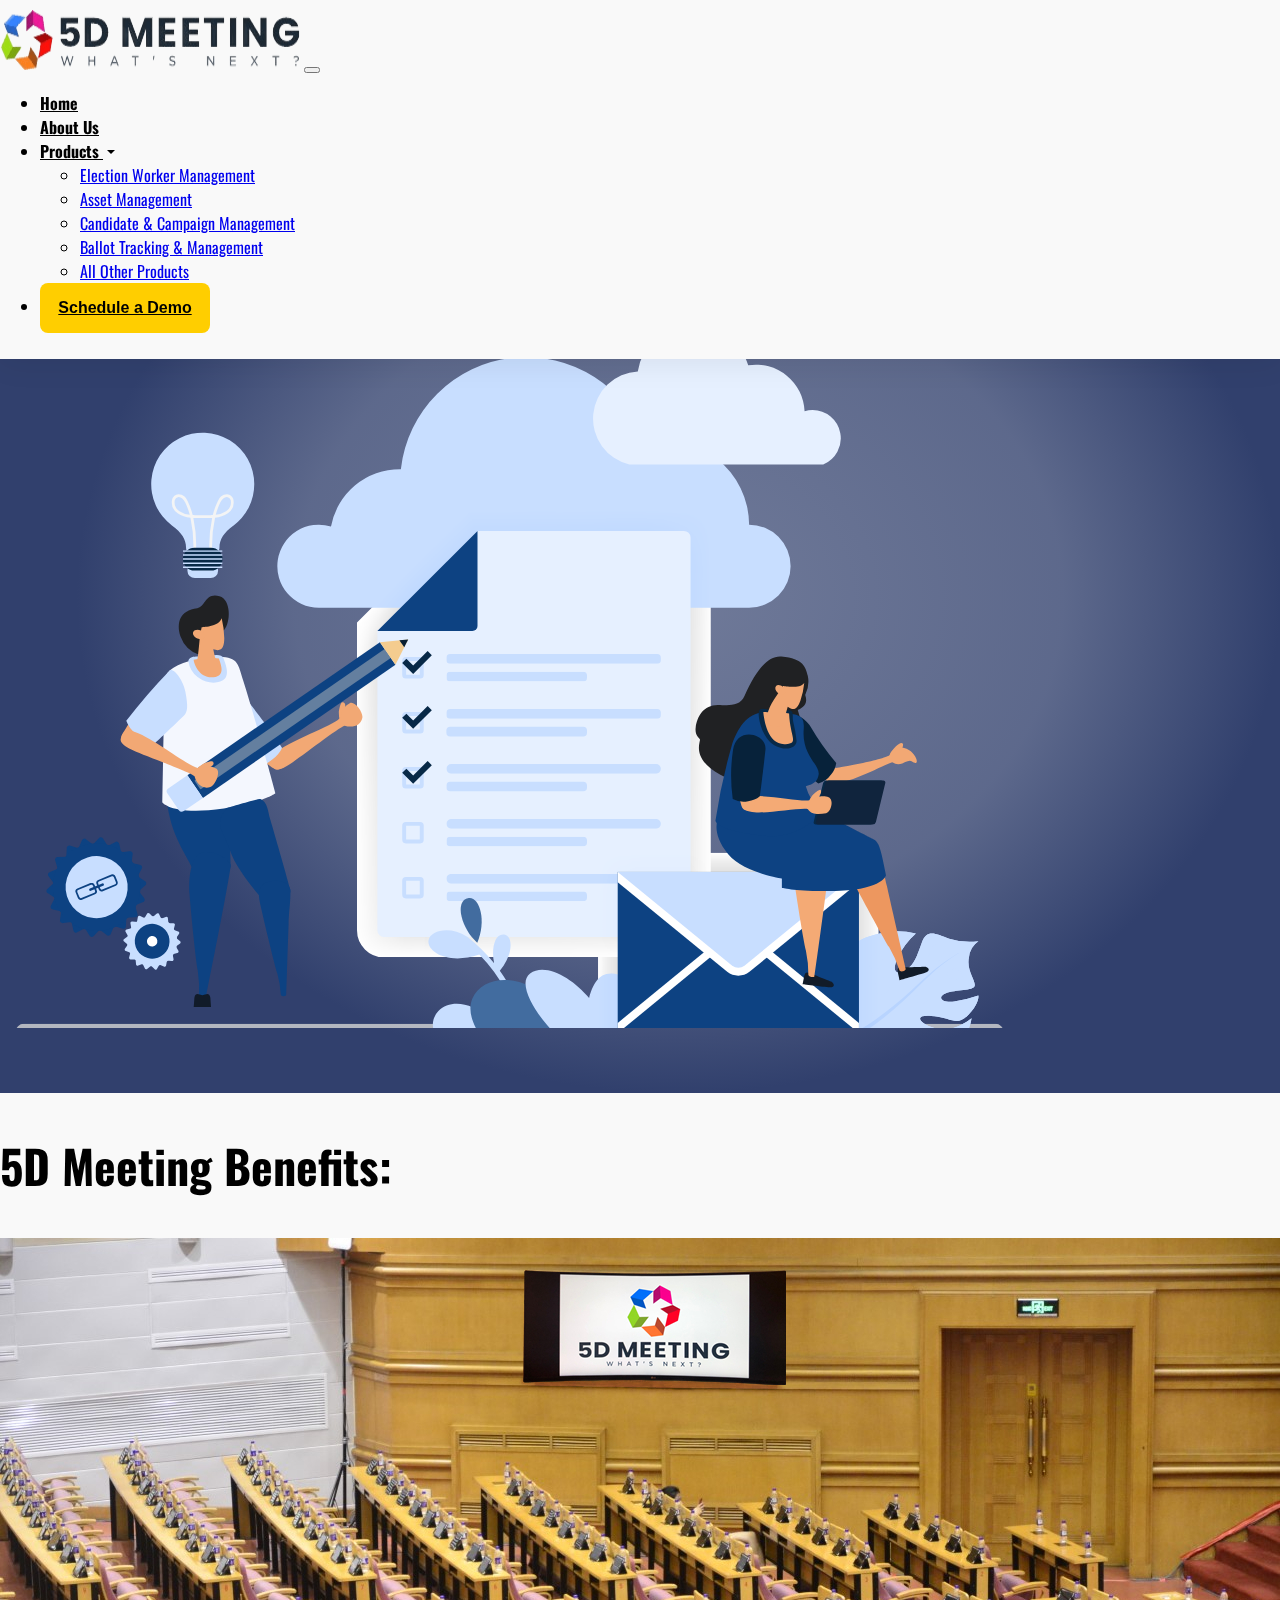
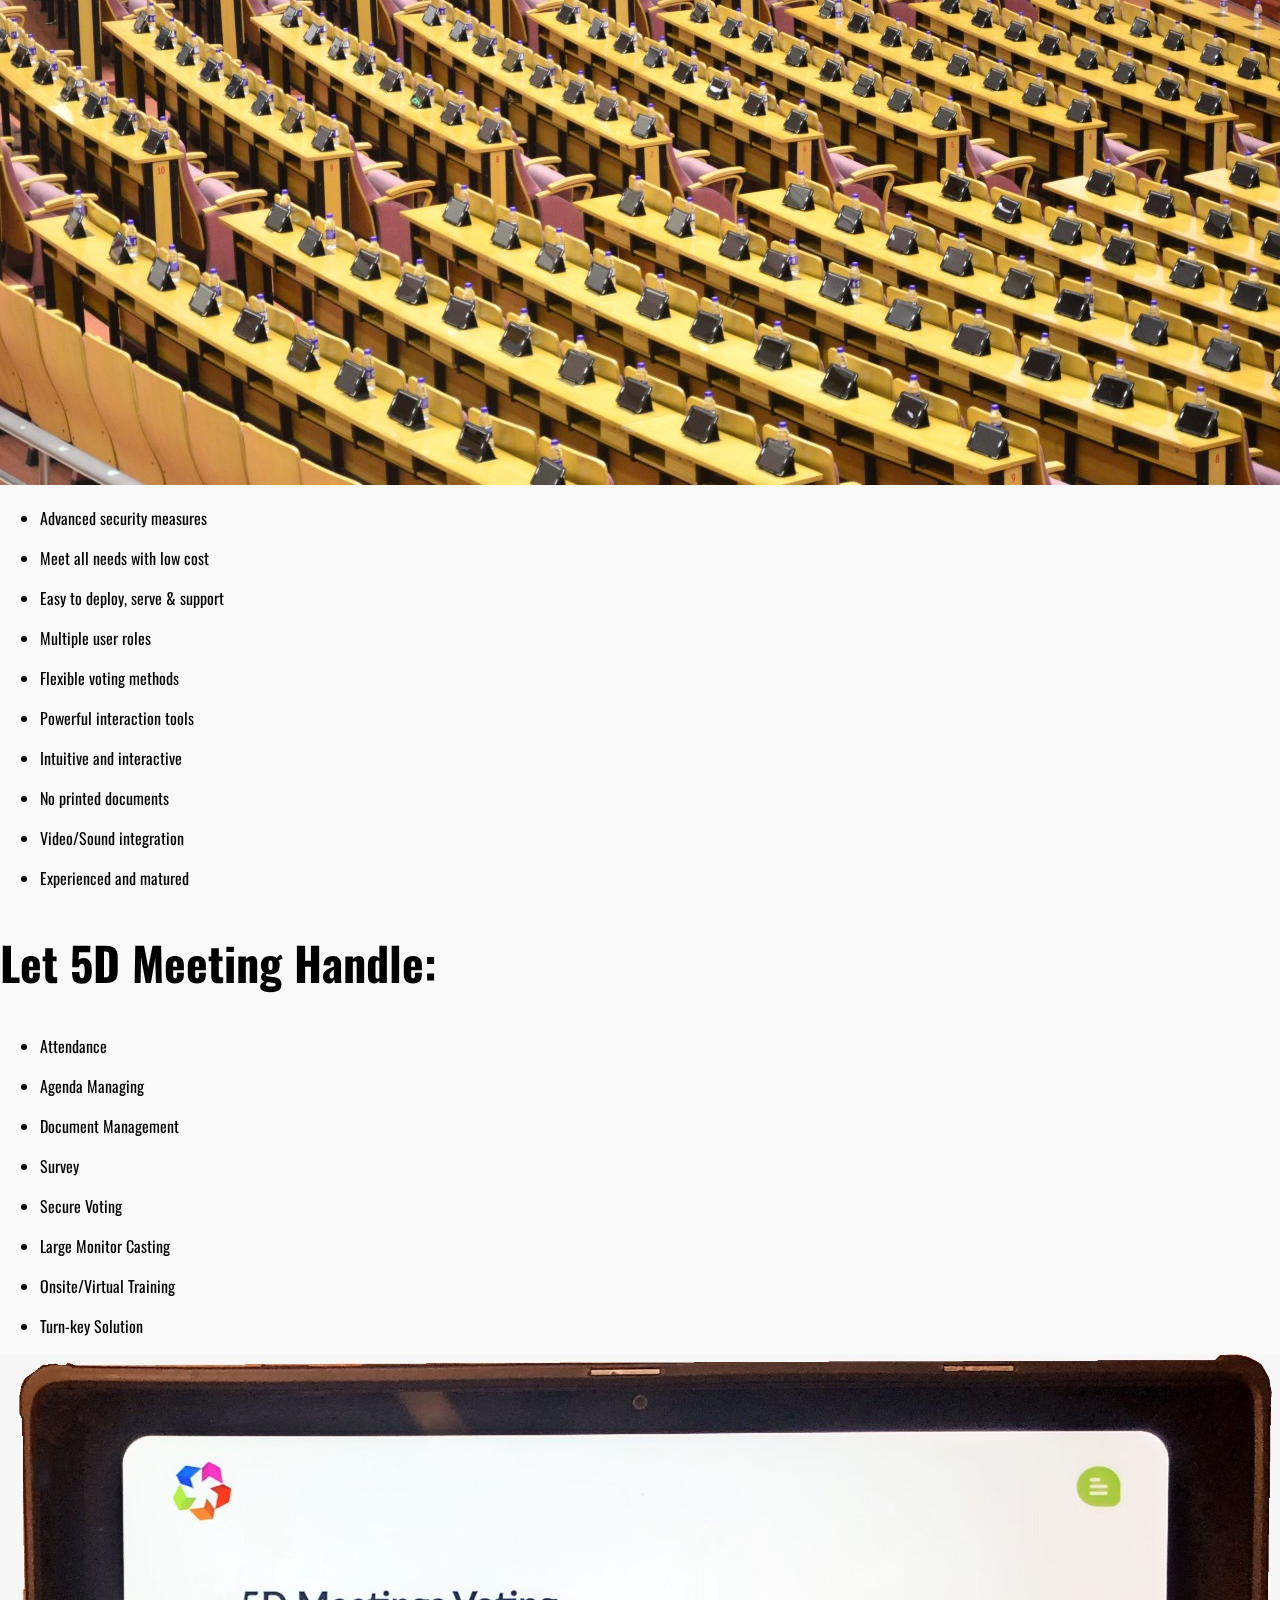
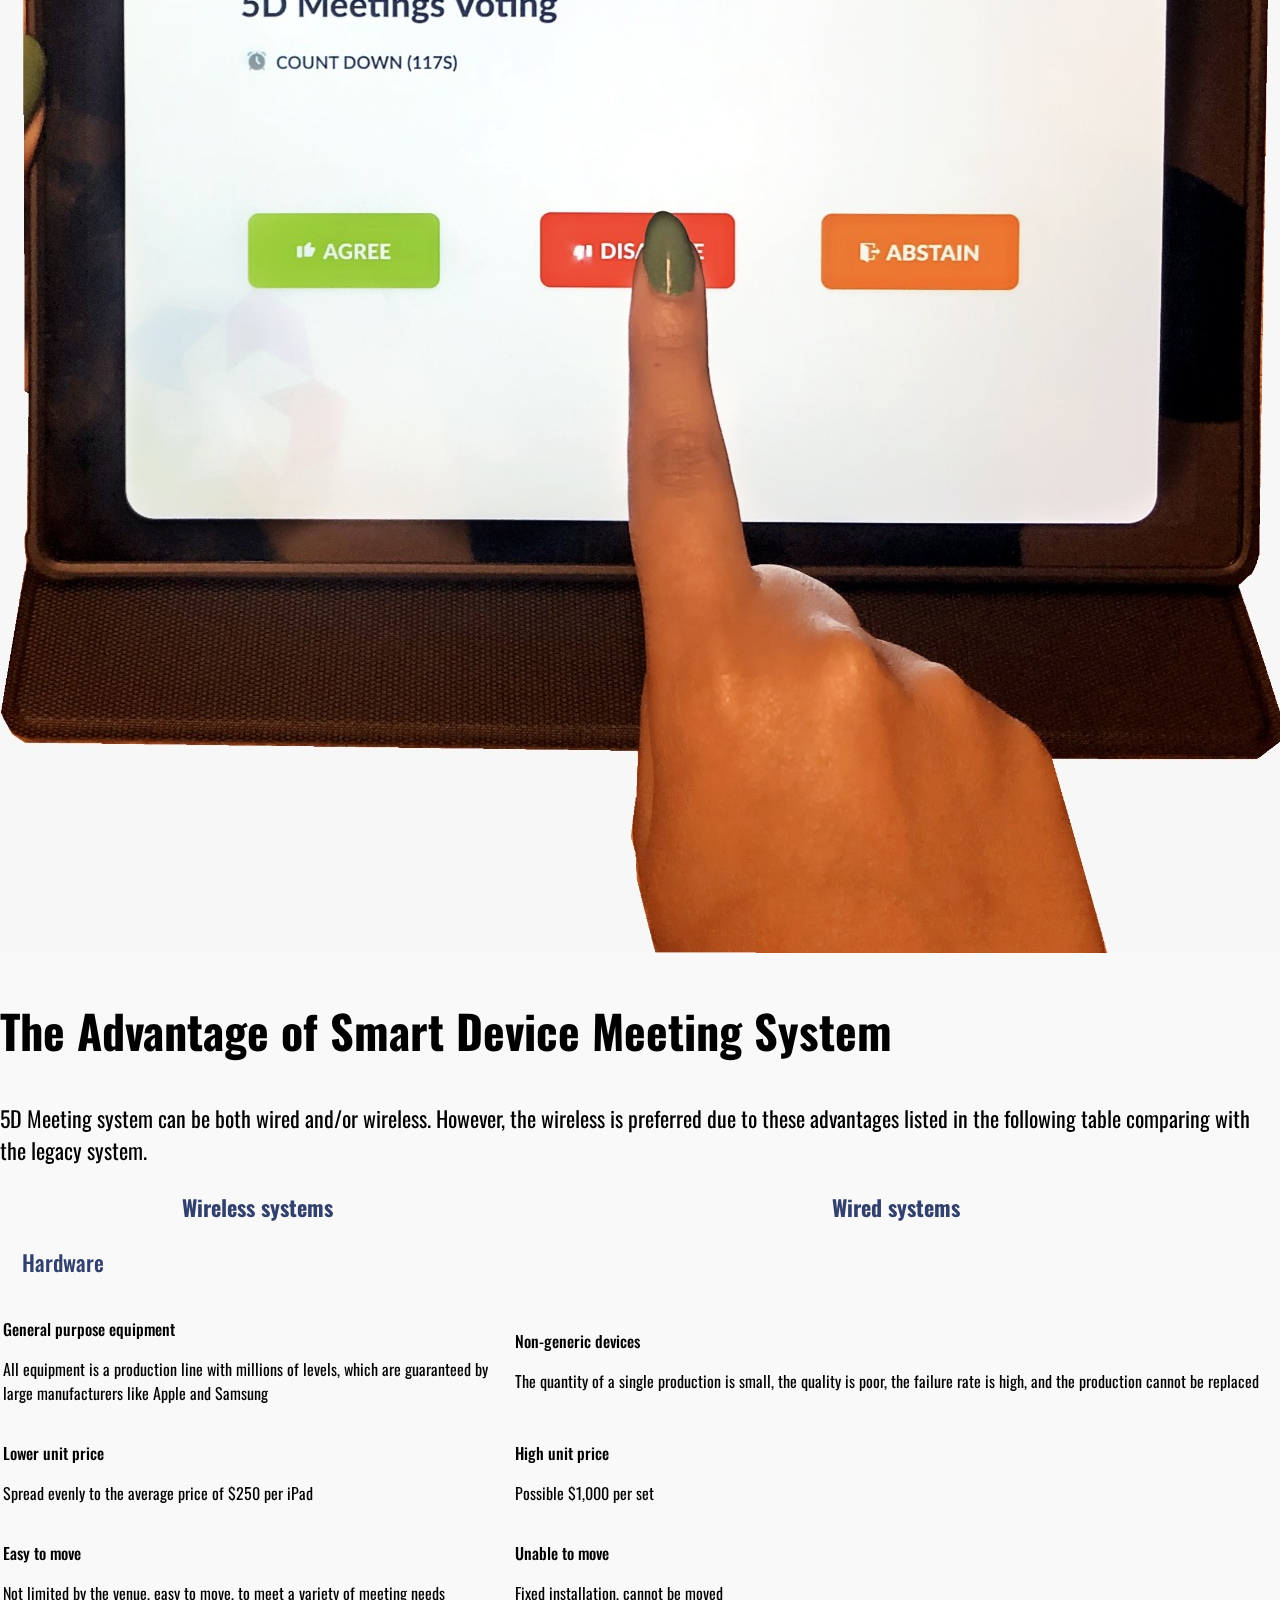
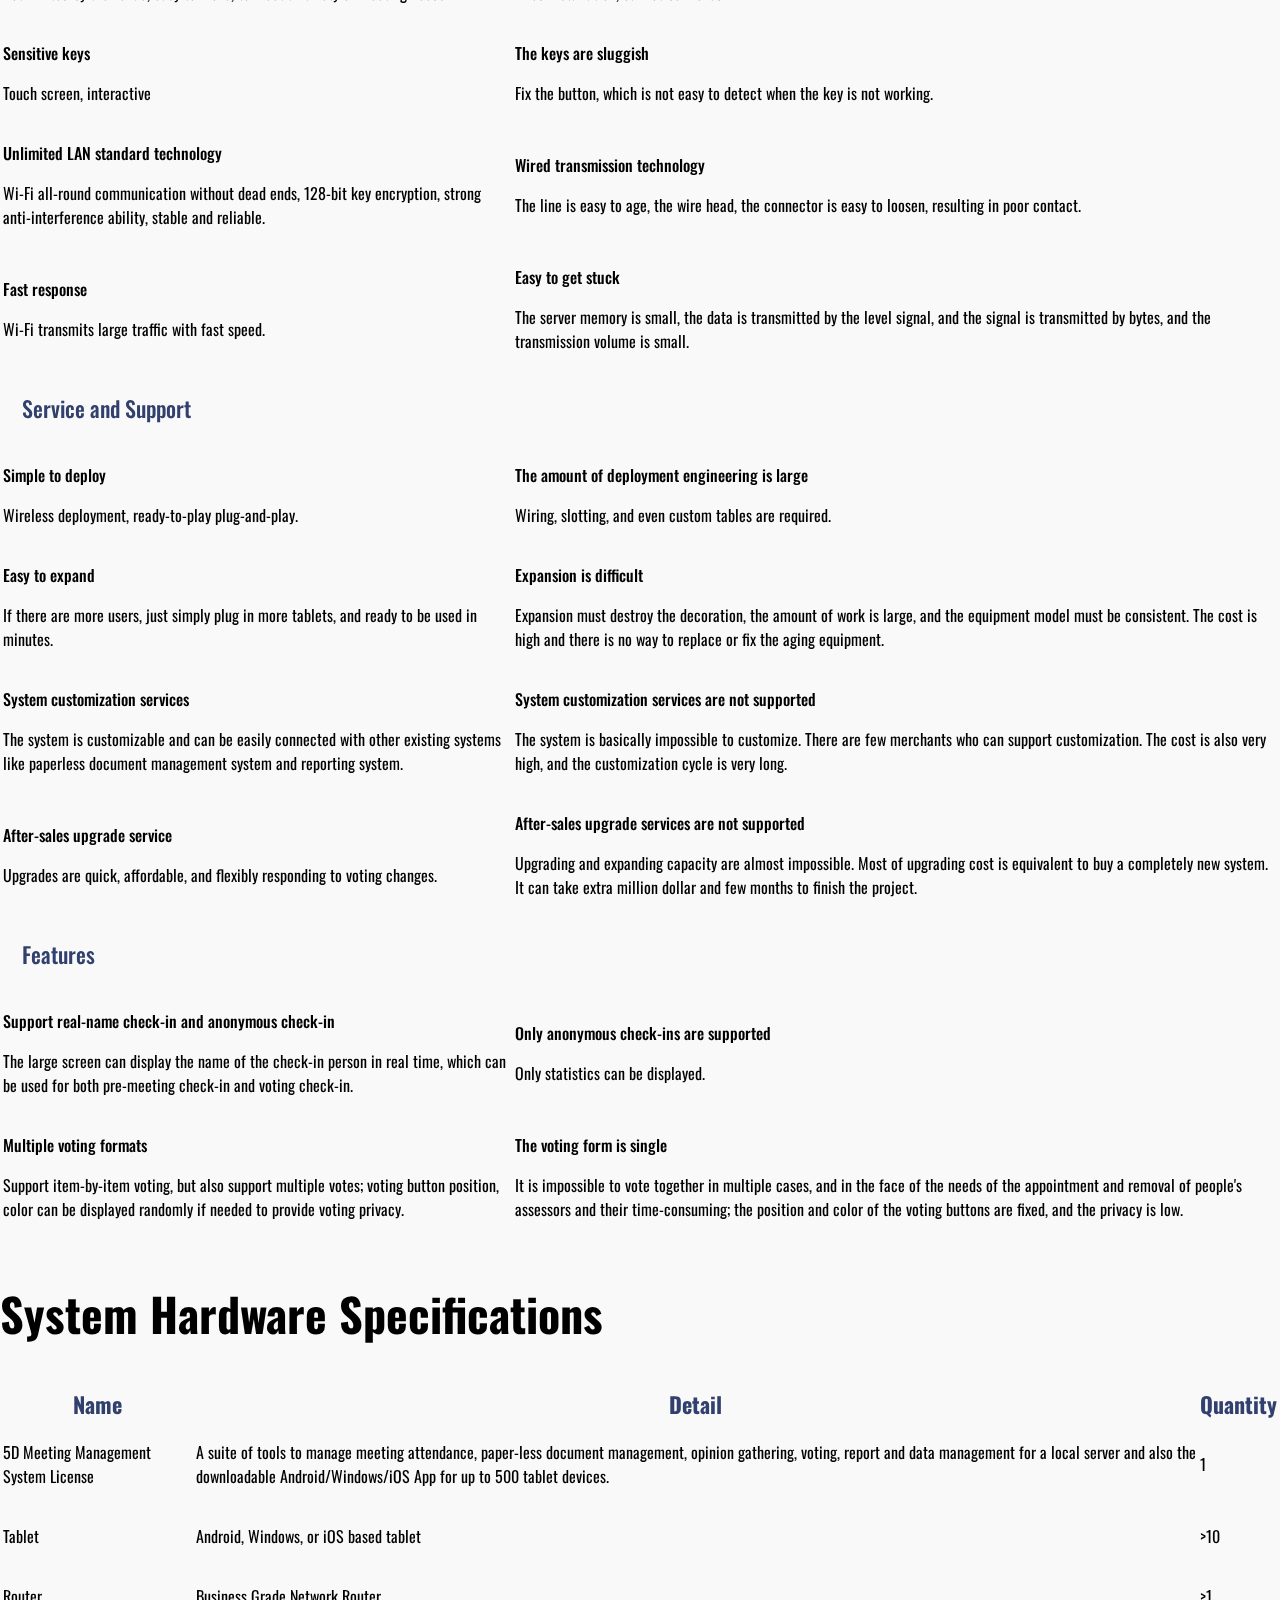
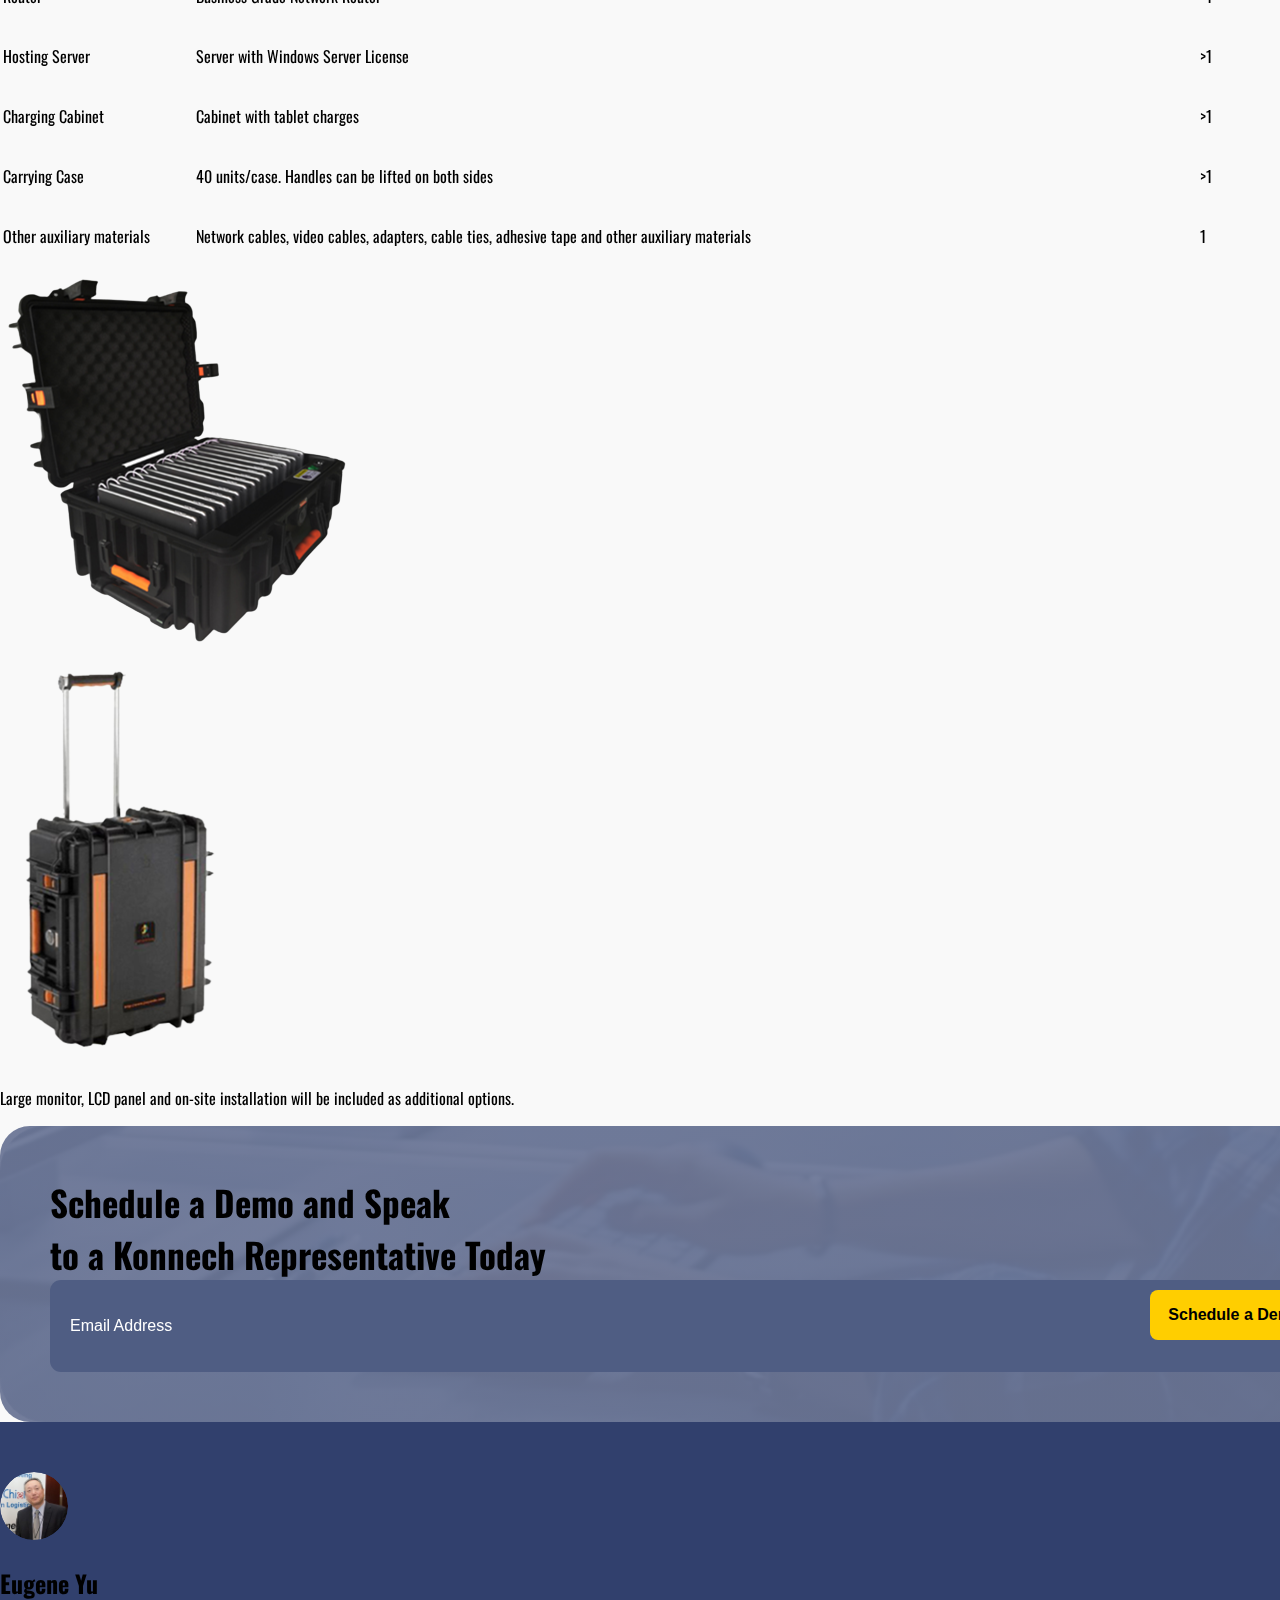
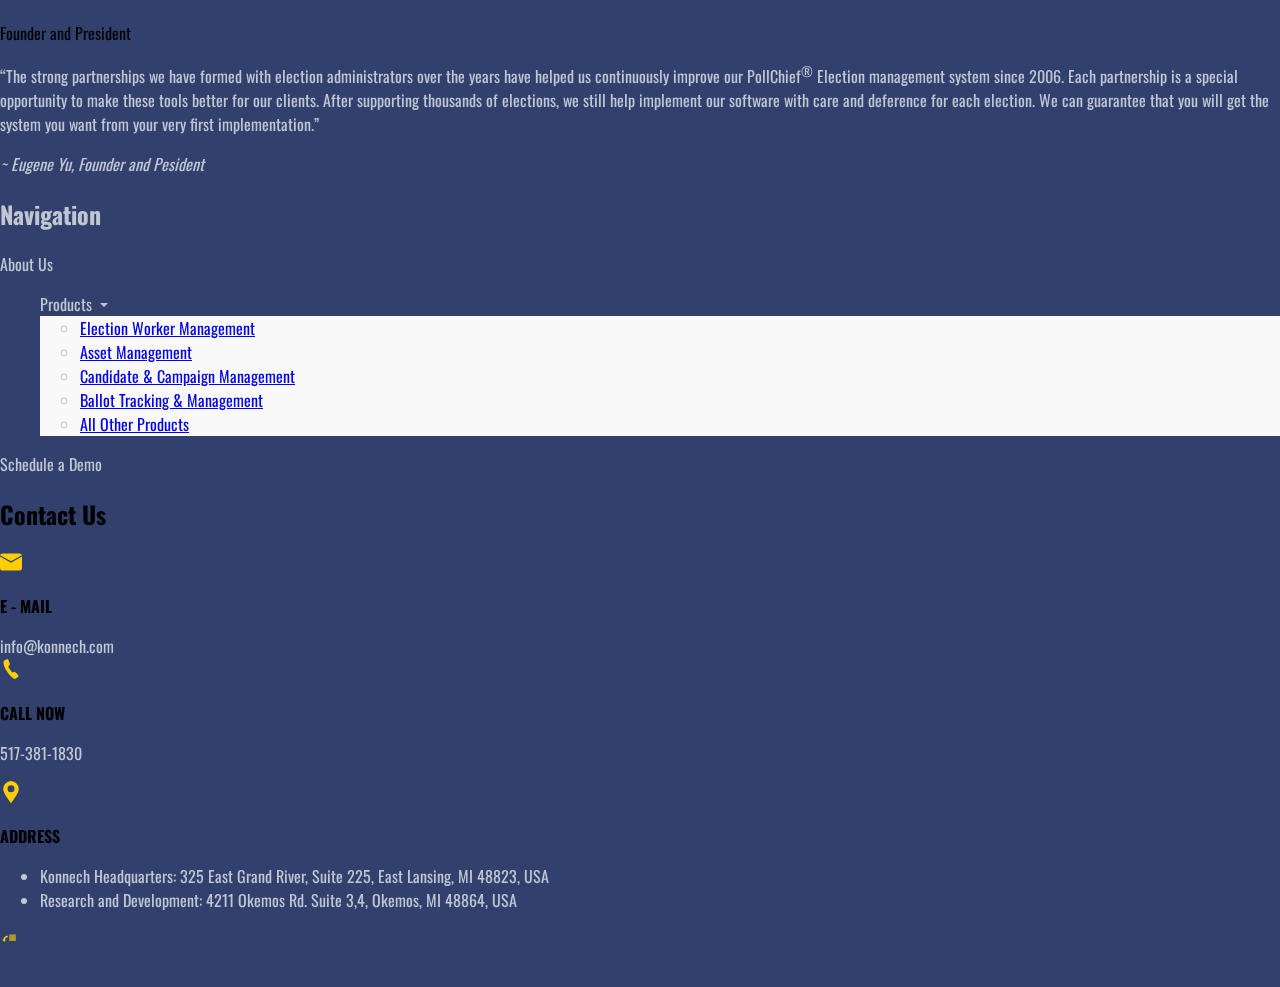
==== commit 572e3b37: "commit" ====
--- a/index.html
+++ b/index.html
@@ -33,7 +33,7 @@
                 <div class="col-lg-12">
                     <nav class="navbar navbar-expand-lg navbar-light bg-light">
                         <div class="container-fluid p-0">
-                            <a class="navbar-brand logo " href="#">
+                            <a class="navbar-brand logo logo-5d" href="#">
                                 <img src="images/5D/logo.png" alt="" /></a>
                             <button class="navbar-toggler" type="button" data-bs-toggle="collapse"
                                 data-bs-target="#navbarSupportedContent" aria-controls="navbarSupportedContent"
@@ -995,18 +995,18 @@
 
                                         </tr>
                                         <tr>
-                                            <td>
+                                            <td class="w-50">
                                                 <p class="f-16 text-medium text-center mb-0 pb-0">
                                                     General purpose equipment
                                                 </p>
-                                                <p class="f-16 text-center pb-0 mb-0">
+                                                <p class="f-16 text-center pb-0 mb-0 ">
                                                     All equipment is a production line with millions of levels, which
                                                     are
                                                     guaranteed by large manufacturers like Apple and Samsung
                                                 </p>
 
                                             </td>
-                                            <td>
+                                            <td class="w-50">
                                                 <p class="f-16 text-medium text-center mb-0 pb-0">
                                                     Non-generic devices
                                                 </p>
--- a/responsive.css
+++ b/responsive.css
@@ -174,7 +174,9 @@
   .f-22{
     font-size: 17px;
   }
-  
+  .logo-5d{
+    margin-top: -20px;
+  }
 }
 @media only screen and (max-width: 425px) {
   .polichief-logo {
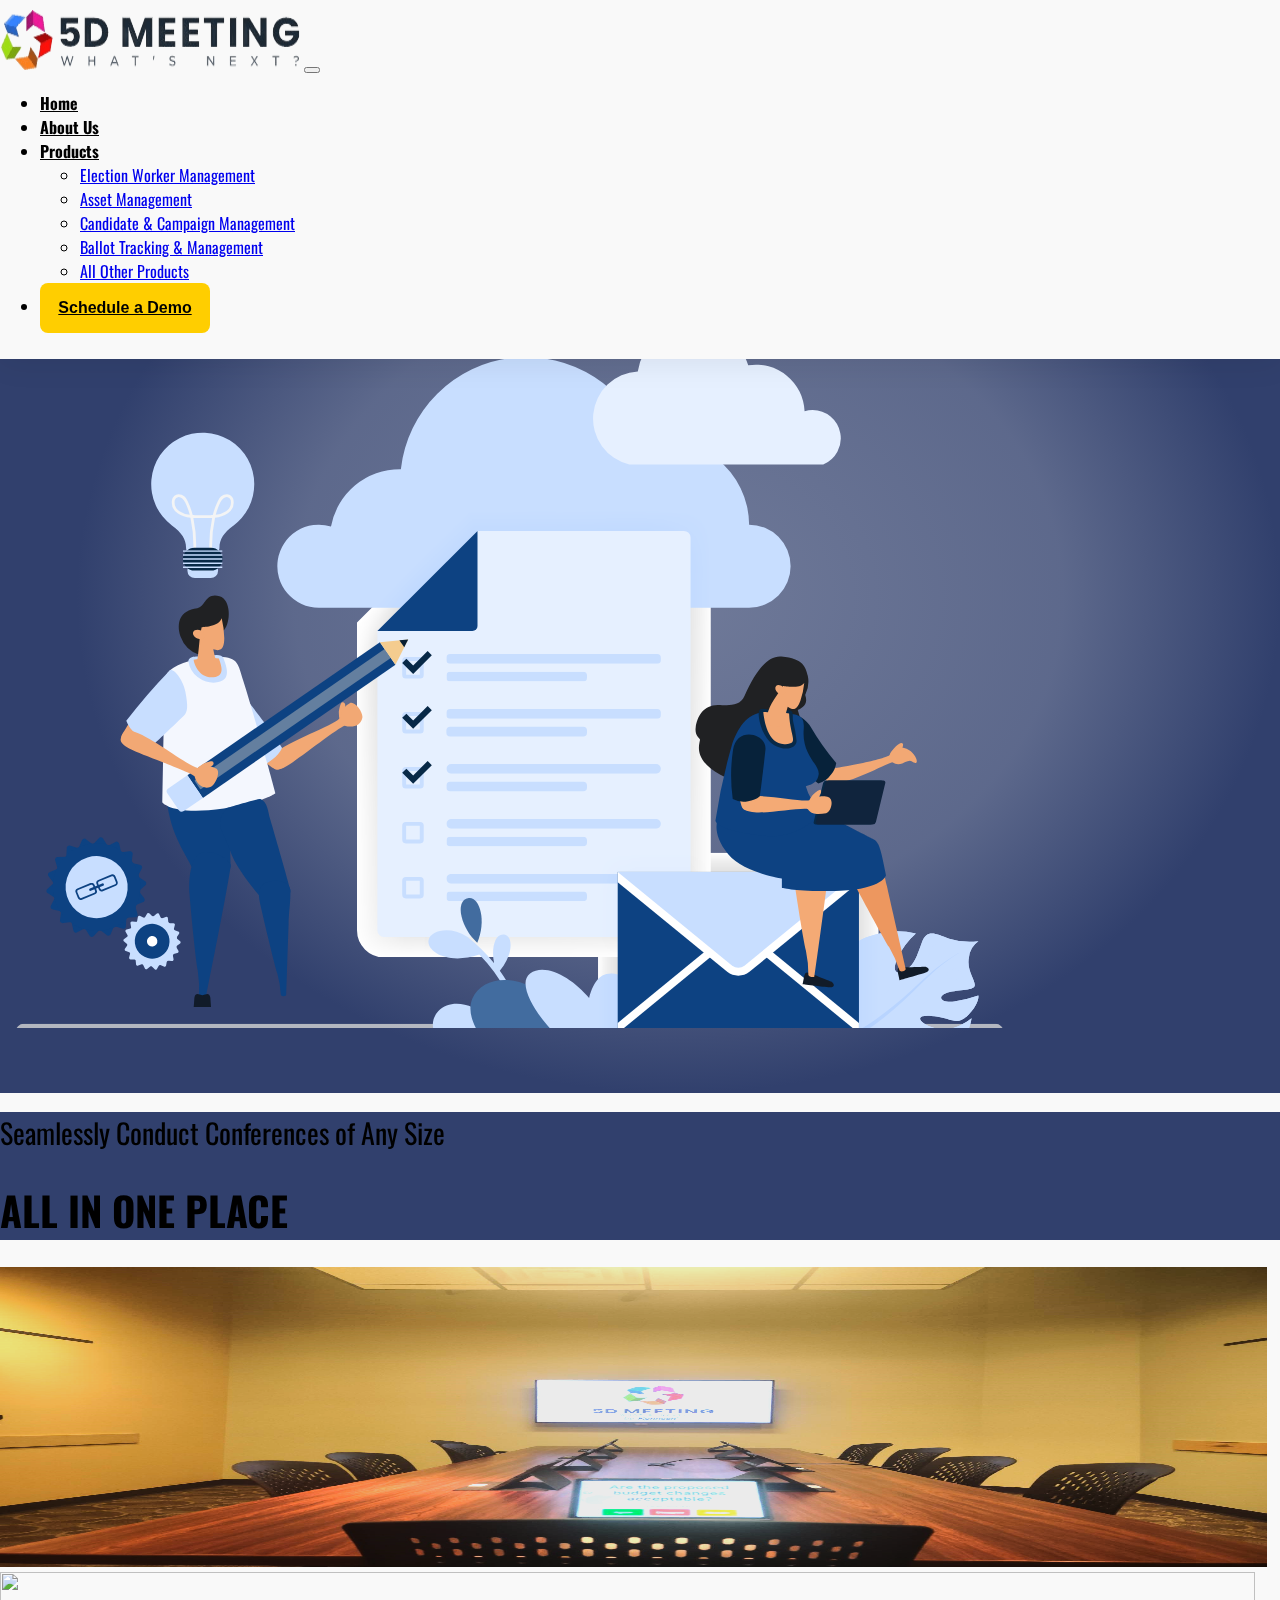
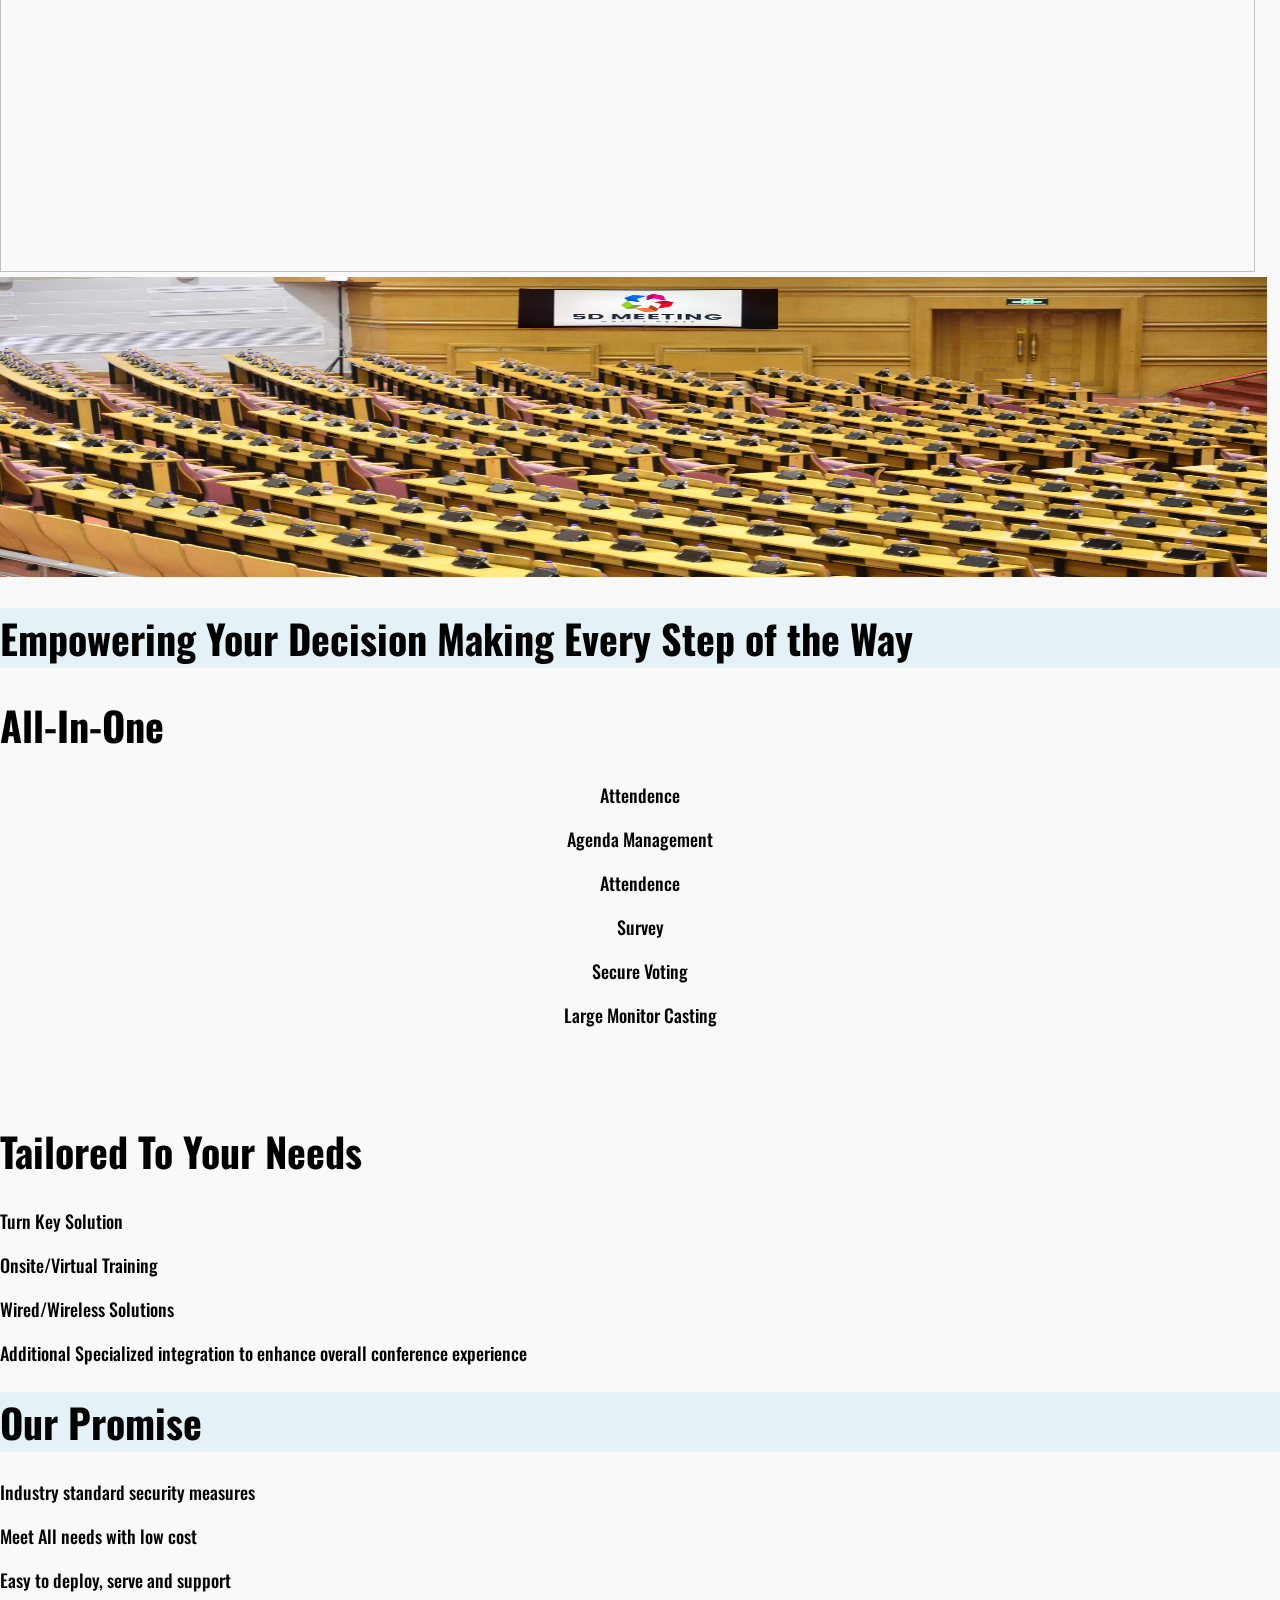
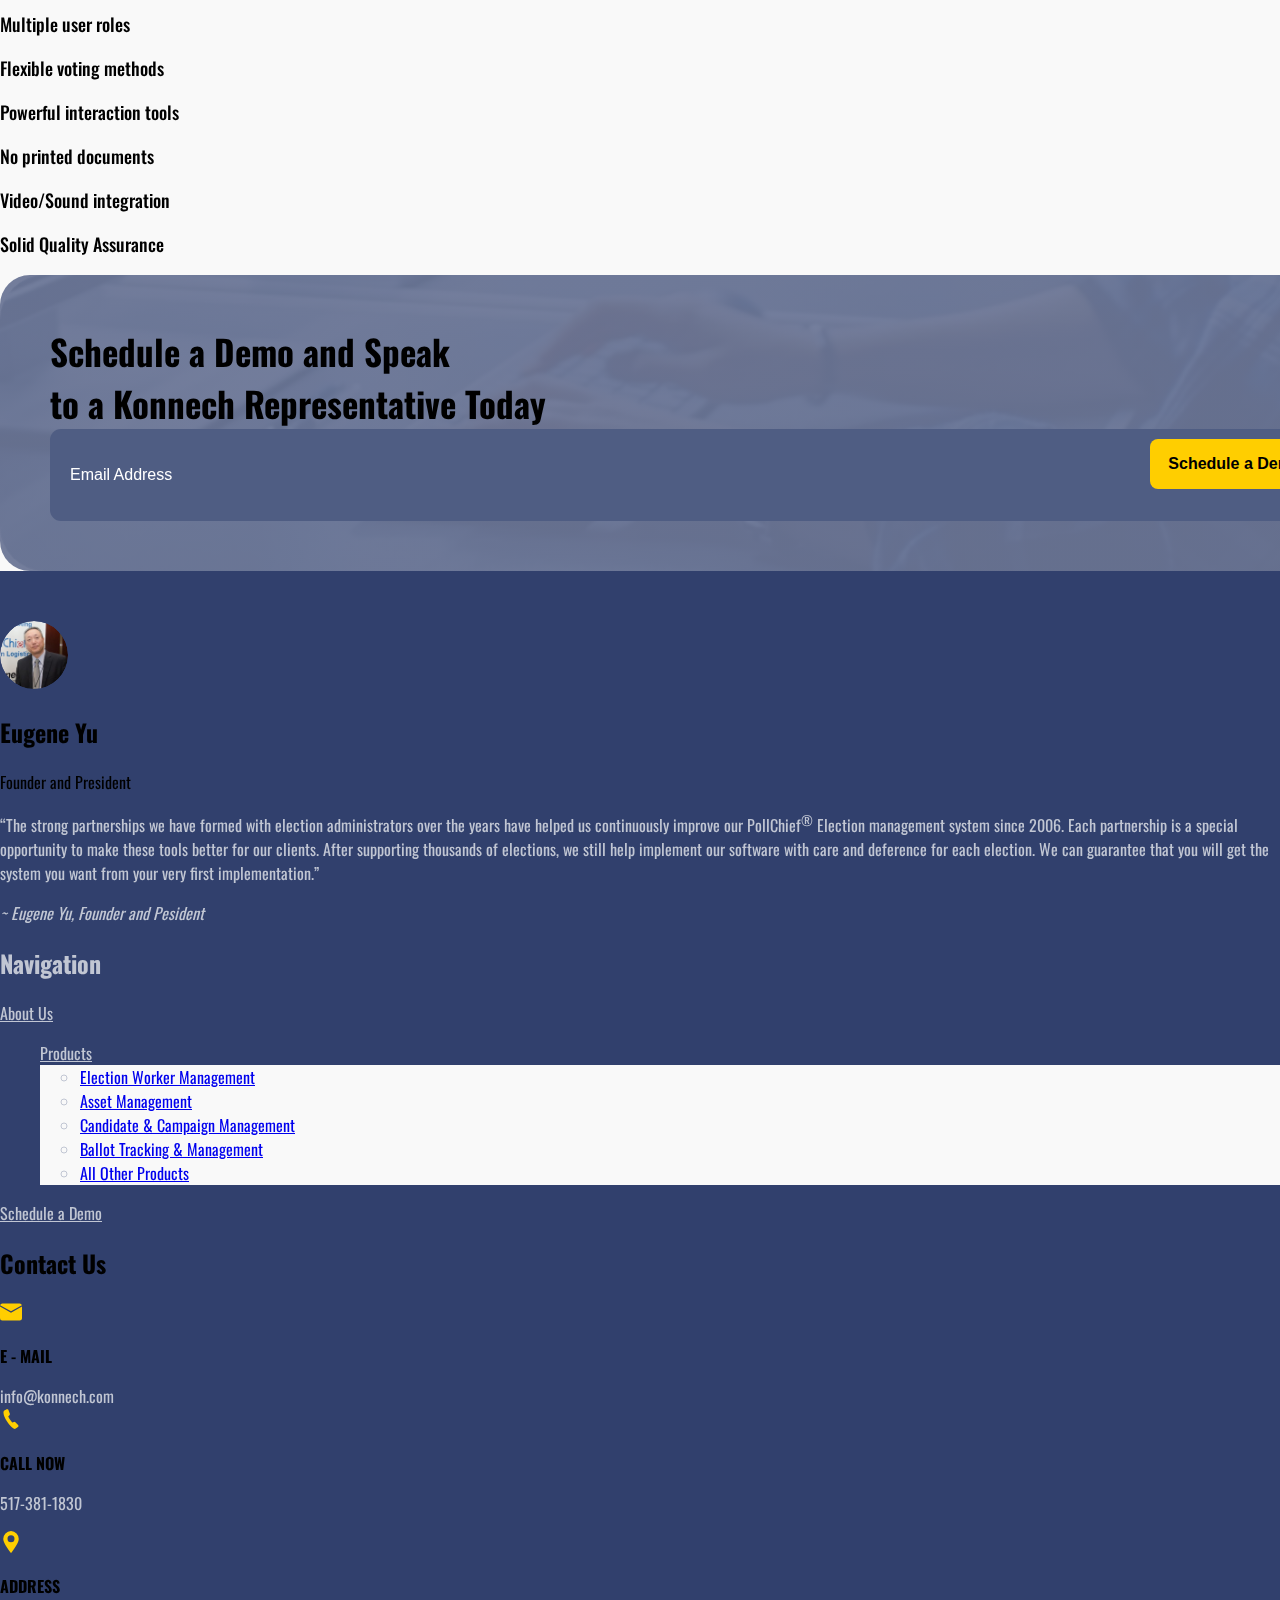
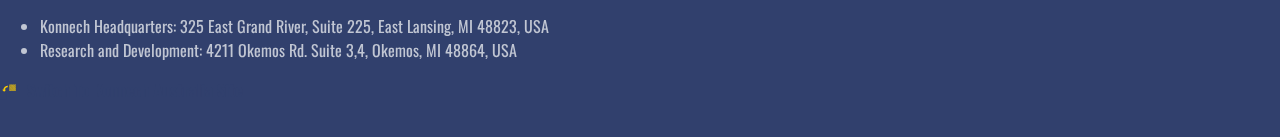
==== commit 6a6f9b43: "commit" ====
--- a/index.html
+++ b/index.html
@@ -22,7 +22,7 @@
     <script src="https://cdnjs.cloudflare.com/ajax/libs/OwlCarousel2/2.3.4/owl.carousel.min.js"></script>
     <link rel="stylesheet"
         href="https://cdnjs.cloudflare.com/ajax/libs/OwlCarousel2/2.3.4/assets/owl.carousel.min.css" />
-    <title>PollChief Asset Management System</title>
+    <title>5D-Meetings</title>
 </head>
 
 <body>
@@ -821,683 +821,75 @@
                 </div>
             </div>
         </section>
-
-        <section class="mt-5">
-            <div class="container">
+        <section class="mt-2 text-center py-2">
+            <div class="bg-blue">
+                <h1 class="f-32 text-white">Seamlessly Conduct Conferences of Any Size</h1>
+                <h1 class="f-40 text-white pb-0 mb-0">ALL IN ONE PLACE</h1>
+            </div>
+            
+            <div class="row p-0 m-0">
+                <div class="col-lg-4 p-0 m-0"><img src="images/5D/MicrosoftTeams-image (1).png" alt="" class="img-fluid conference-img"></div>
+                <div class="col-lg-4 p-0 m-0"><img src="images/5D/MicrosoftTeams-image (8).png" alt="" class="img-fluid conference-img"></div>
+             <div class="col-lg-4 p-0 m-0"><img src="images/5D/5d.jpeg" alt="" class="img-fluid conference-img"></div>
+            </div>
+
+            <div class="bg-sky py-1">
+                <h1 class="f-40 text-dark ">Empowering Your Decision Making Every Step of the Way</h1>
+            </div>
+            <div class="container-fluid">
+                <div class="row text-dark align-items-center">
+                    <div class="col-lg-3 mt-3">
+                        <div class="d-flex justify-content-center align-items-center"><h1 class="f-40 text-dark pb-0 mb-0">All-In-One</h1></div>
+                    </div>
+                    <div class="col-lg-3 mt-3">
+                        <div class="">
+                            <p class="f-18 pb-0 mb-0 text-start">Attendence</p>
+                            <p class="f-18 pb-0 mb-0 text-start">Agenda Management</p>
+                            <p class="f-18 pb-0 mb-0 text-start">Attendence</p>
+                            <p class="f-18 pb-0 mb-0 text-start">Survey</p>
+                            <p class="f-18 pb-0 mb-0 text-start">Secure Voting</p>
+                            <p class="f-18 pb-0 mb-0 text-start">Large Monitor Casting</p>
+                        </div>
+                    </div>
+                    <div class="col-lg-3 mt-3">
+                        <img src="images/5D/DSC_0070.png" alt="" class="img-fluid">
+                    </div>
+                    <div class="col-lg-3 mt-3">
+                        <img src="images/5D/DSC_0094.png" alt="" class="img-fluid">
+                    </div>
+                </div>
+            </div>
+            <div class="container-fluid">
                 <div class="row">
-                    <div class="col-lg-12 mx-auto">
-                        <div class="row mt-5 d-flex align-items-center">
-                            <h2 class="f-46">
-                                5D Meeting Benefits:
-                            </h2>
-
-                            <div
-                                class="col-lg-5 col-md-10 col-11 mx-auto d-flex justify-content-center align-items-center ">
-                                <img src="images/5D/5d.jpeg" alt="" class="img-fluid">
-                            </div>
-
-                            <div class="col-lg-6">
-
-                                <ul class="ps-5 mt-4">
-                                    <li>
-                                        <p class="f-16">
-                                            Advanced security measures
-                                        </p>
-                                    </li>
-                                    <li>
-                                        <p class="f-16">
-                                            Meet all needs with low cost
-                                        </p>
-                                    </li>
-                                    <li>
-                                        <p class="f-16">
-                                            Easy to deploy, serve & support
-                                        </p>
-                                    </li>
-                                    <li>
-                                        <p class="f-16">
-                                            Multiple user roles
-                                        </p>
-                                    </li>
-                                    <li>
-                                        <p class="f-16">
-                                            Flexible voting methods
-                                        </p>
-                                    </li>
-                                    <li>
-                                        <p class="f-16">
-                                            Powerful interaction tools
-                                        </p>
-                                    </li>
-                                    <li>
-                                        <p class="f-16">
-                                            Intuitive and interactive
-                                        </p>
-                                    </li>
-                                    <li>
-                                        <p class="f-16">
-                                            No printed documents
-                                        </p>
-                                    </li>
-                                    <li>
-                                        <p class="f-16">
-                                            Video/Sound integration
-                                        </p>
-                                    </li>
-                                    <li>
-                                        <p class="f-16">
-                                            Experienced and matured
-                                        </p>
-                                    </li>
-
-                                </ul>
-                            </div>
+                    <div class="col-lg-12 mt-3">
+                        <div class="d-flex justify-content-center align-items-center"><h1 class="f-40 text-dark pb-0 mb-0">Tailored To Your Needs</h1></div>
+                        <div class="">
+                            <p class="f-18 pb-0 mb-0 text-center">Turn Key Solution</p>
+                            <p class="f-18 pb-0 mb-0 text-center">Onsite/Virtual Training</p>
+                            <p class="f-18 pb-0 mb-0 text-center">Wired/Wireless Solutions</p>
+                            <p class="f-18 pb-0 mb-0 text-center">Additional Specialized integration to enhance overall conference experience</p>
                         </div>
                     </div>
                 </div>
             </div>
-        </section>
-
-        <section class="mt-5">
-            <div class="container">
+            <div class="bg-sky py-1 mt-4">
+                <h1 class="f-40 text-dark ">Our Promise</h1>
+            </div>
+            <div class="container-fluid">
                 <div class="row">
-                    <div class="col-lg-12 mx-auto">
-                        <h2 class="f-46">
-                            Let 5D Meeting Handle:
-                        </h2>
-                        <div class="row mt-5 d-flex align-items-center">
-
-
-                            <div class="col-lg-6 order-lg-first order-last">
-
-                                <ul class="ps-5 mt-4">
-                                    <li>
-                                        <p class="f-16">
-                                            Attendance
-                                        </p>
-                                    </li>
-                                    <li>
-                                        <p class="f-16">
-                                            Agenda Managing
-                                        </p>
-                                    </li>
-                                    <li>
-                                        <p class="f-16">
-                                            Document Management
-                                        </p>
-                                    </li>
-                                    <li>
-                                        <p class="f-16">
-                                            Survey
-                                        </p>
-                                    </li>
-                                    <li>
-                                        <p class="f-16">
-                                            Secure Voting
-                                        </p>
-                                    </li>
-                                    <li>
-                                        <p class="f-16">
-                                            Large Monitor Casting
-                                        </p>
-                                    </li>
-                                    <li>
-                                        <p class="f-16">
-                                            Onsite/Virtual Training
-                                        </p>
-                                    </li>
-                                    <li>
-                                        <p class="f-16">
-                                            Turn-key Solution
-                                        </p>
-                                    </li>
-
-
-                                </ul>
-                            </div>
-
-                            <div
-                                class="col-lg-4 col-md-10 col-11 d-flex justify-content-center align-items-center mx-auto">
-                                <img src="images/5D/vote.jpeg" alt="" class="img-fluid ">
-                            </div>
-                        </div>
-                    </div>
-                </div>
-            </div>
-        </section>
-
-        <section class="mt-5">
-            <div class="container">
-                <div class="row">
-                    <div class="col-lg-12 mx-auto">
-                        <div class="row mt-5 d-flex align-items-center">
-                            <h2 class="f-46">
-                                The Advantage of Smart Device Meeting System
-                            </h2>
-                            <p class="f-22 f-22">
-                                5D Meeting system can be both wired and/or wireless. However, the wireless is preferred
-                                due to these advantages listed in the following table comparing with the legacy system.
-                            </p>
-
-                            <div class="col-lg-12">
-                                <table class="table">
-                                    <thead>
-                                        <tr>
-                                            <th class="f-22 text-center text-blue">Wireless systems</th>
-                                            <th class="f-22 text-center text-blue">Wired systems</th>
-                                        </tr>
-                                    </thead>
-                                    <tbody>
-                                        <tr>
-                                            <td class="f-22 text-center text-blue text-medium table-heading" COLSPAN=2>
-                                                Hardware
-                                            </td>
-
-                                        </tr>
-                                        <tr>
-                                            <td class="w-50">
-                                                <p class="f-16 text-medium text-center mb-0 pb-0">
-                                                    General purpose equipment
-                                                </p>
-                                                <p class="f-16 text-center pb-0 mb-0 ">
-                                                    All equipment is a production line with millions of levels, which
-                                                    are
-                                                    guaranteed by large manufacturers like Apple and Samsung
-                                                </p>
-
-                                            </td>
-                                            <td class="w-50">
-                                                <p class="f-16 text-medium text-center mb-0 pb-0">
-                                                    Non-generic devices
-                                                </p>
-                                                <p class="f-16 text-center pb-0 mb-0">
-                                                    The quantity of a single production is small, the quality is poor,
-                                                    the
-                                                    failure rate is high, and the production cannot be replaced
-                                                </p>
-
-                                            </td>
-                                        </tr>
-                                        <tr>
-                                            <td>
-                                                <p class="f-16 text-medium text-center mb-0 pb-0">
-                                                    Lower unit price
-                                                </p>
-                                                <p class="f-16 text-center pb-0 mb-0">
-                                                    Spread evenly to the average price of $250 per iPad
-                                                </p>
-                                            </td>
-                                            <td>
-                                                <p class="f-16 text-medium text-center mb-0 pb-0">
-                                                    High unit price
-                                                </p>
-                                                <p class="f-16 text-center pb-0 mb-0">
-                                                    Possible $1,000 per set
-                                                </p>
-                                            </td>
-                                        </tr>
-                                        <tr>
-                                            <td>
-                                                <p class="f-16 text-medium text-center mb-0 pb-0">
-                                                    Easy to move
-                                                </p>
-                                                <p class="f-16 text-center pb-0 mb-0">
-                                                    Not limited by the venue, easy to move, to meet a variety of meeting
-                                                    needs
-                                                </p>
-
-                                            </td>
-                                            <td>
-                                                <p class="f-16 text-medium text-center mb-0 pb-0">
-                                                    Unable to move
-                                                </p>
-                                                <p class="f-16 text-center pb-0 mb-0">
-                                                    Fixed installation, cannot be moved
-                                                </p>
-                                            </td>
-                                        </tr>
-                                        <tr>
-                                            <td>
-                                                <p class="f-16 text-medium text-center mb-0 pb-0">
-                                                    Sensitive keys
-                                                </p>
-                                                <p class="f-16 text-center pb-0 mb-0">
-                                                    Touch screen, interactive
-                                                </p>
-
-                                            </td>
-                                            <td>
-                                                <p class="f-16 text-medium text-center mb-0 pb-0">
-                                                    The keys are sluggish
-                                                </p>
-                                                <p class="f-16 text-center pb-0 mb-0">
-                                                    Fix the button, which is not easy to detect when the key is not
-                                                    working.
-                                                </p>
-                                            </td>
-                                        </tr>
-                                        <tr>
-                                            <td>
-                                                <p class="f-16 text-medium text-center mb-0 pb-0">
-                                                    Unlimited LAN standard technology
-                                                </p>
-                                                <p class="f-16 text-center pb-0 mb-0">
-                                                    Wi-Fi all-round communication without dead ends, 128-bit key
-                                                    encryption, strong anti-interference ability,
-                                                    stable and reliable.
-                                                </p>
-
-
-                                            </td>
-                                            <td>
-                                                <p class="f-16 text-medium text-center mb-0 pb-0">
-                                                    Wired transmission technology
-                                                </p>
-                                                <p class="f-16 text-center pb-0 mb-0">
-                                                    The line is easy to age, the wire head, the connector is easy to
-                                                    loosen, resulting in poor contact.
-                                                </p>
-
-                                            </td>
-                                        </tr>
-                                        <tr>
-                                            <td>
-                                                <p class="f-16 text-medium text-center mb-0 pb-0">
-                                                    Fast response
-                                                </p>
-                                                <p class="f-16 text-center pb-0 mb-0">
-                                                    Wi-Fi transmits large traffic with fast speed.
-                                                </p>
-
-                                            </td>
-                                            <td>
-                                                <p class="f-16 text-medium text-center mb-0 pb-0">
-                                                    Easy to get stuck
-                                                </p>
-                                                <p class="f-16 text-center pb-0 mb-0">
-                                                    The server memory is small, the data is transmitted by the level
-                                                    signal, and the signal is transmitted by bytes,
-                                                    and the transmission volume is small.
-                                                </p>
-
-
-                                            </td>
-                                        </tr>
-                                        <tr>
-                                            <td class="f-22 text-center text-blue text-medium table-heading" COLSPAN=2>
-                                                Service and Support
-                                            </td>
-
-                                        </tr>
-                                        <tr>
-                                            <td>
-                                                <p class="f-16 text-medium text-center mb-0 pb-0">
-                                                    Simple to deploy
-                                                </p>
-                                                <p class="f-16 text-center pb-0 mb-0">
-                                                    Wireless deployment, ready-to-play plug-and-play.
-                                                </p>
-
-                                            </td>
-                                            <td>
-                                                <p class="f-16 text-medium text-center mb-0 pb-0">
-                                                    The amount of deployment engineering is large
-                                                </p>
-                                                <p class="f-16 text-center pb-0 mb-0">
-                                                    Wiring, slotting, and even custom tables are required.
-                                                </p>
-
-                                            </td>
-                                        </tr>
-
-                                        <tr>
-                                            <td>
-                                                <p class="f-16 text-medium text-center mb-0 pb-0">
-                                                    Easy to expand
-                                                </p>
-                                                <p class="f-16 text-center pb-0 mb-0">
-                                                    If there are more users, just simply plug in more tablets, and ready
-                                                    to be used in minutes.
-                                                </p>
-
-                                            </td>
-                                            <td>
-                                                <p class="f-16 text-medium text-center mb-0 pb-0">
-                                                    Expansion is difficult
-                                                </p>
-                                                <p class="f-16 text-center pb-0 mb-0">
-                                                    Expansion must destroy the decoration, the amount of work is large,
-                                                    and the equipment model must be consistent. The cost is high and
-                                                    there is no way to replace or fix the aging equipment.
-                                                </p>
-
-                                            </td>
-                                        </tr>
-
-                                        <tr>
-                                            <td>
-                                                <p class="f-16 text-medium text-center mb-0 pb-0">
-                                                    System customization services
-                                                </p>
-                                                <p class="f-16 text-center pb-0 mb-0">
-                                                    The system is customizable and can be easily connected with other
-                                                    existing systems like paperless document management system and
-                                                    reporting system.
-                                                </p>
-
-                                            </td>
-                                            <td>
-                                                <p class="f-16 text-medium text-center mb-0 pb-0">
-                                                    System customization services are not supported
-                                                </p>
-                                                <p class="f-16 text-center pb-0 mb-0">
-                                                    The system is basically impossible to customize. There are few
-                                                    merchants who can support customization. The cost is also very high,
-                                                    and the customization cycle is very long.
-                                                </p>
-
-                                            </td>
-                                        </tr>
-
-                                        <tr>
-                                            <td>
-                                                <p class="f-16 text-medium text-center mb-0 pb-0">
-                                                    After-sales upgrade service
-                                                </p>
-                                                <p class="f-16 text-center pb-0 mb-0">
-                                                    Upgrades are quick, affordable, and flexibly responding to voting
-                                                    changes.
-                                                </p>
-
-                                            </td>
-                                            <td>
-                                                <p class="f-16 text-medium text-center mb-0 pb-0">
-                                                    After-sales upgrade services are not supported
-                                                </p>
-                                                <p class="f-16 text-center pb-0 mb-0">
-                                                    Upgrading and expanding capacity are almost impossible. Most of
-                                                    upgrading cost is equivalent to buy a completely new system. It can
-                                                    take extra million dollar and few months to finish the project.
-                                                </p>
-
-                                            </td>
-                                        </tr>
-
-                                        <tr>
-                                            <td class="f-22 text-center text-blue text-medium table-heading" COLSPAN=2>
-                                                Features
-                                            </td>
-
-                                        </tr>
-                                        <tr>
-                                            <td>
-                                                <p class="f-16 text-medium text-center mb-0 pb-0">
-                                                    Support real-name check-in and anonymous check-in
-                                                </p>
-                                                <p class="f-16 text-center pb-0 mb-0">
-                                                    The large screen can display the name of the check-in person in real
-                                                    time, which can be used for both pre-meeting check-in and voting
-                                                    check-in.
-                                                </p>
-
-                                            </td>
-                                            <td>
-                                                <p class="f-16 text-medium text-center mb-0 pb-0">
-                                                    Only anonymous check-ins are supported
-                                                </p>
-                                                <p class="f-16 text-center pb-0 mb-0">
-                                                    Only statistics can be displayed.
-                                                </p>
-
-                                            </td>
-                                        </tr>
-
-                                        <tr>
-                                            <td>
-                                                <p class="f-16 text-medium text-center mb-0 pb-0">
-                                                    Multiple voting formats
-                                                </p>
-                                                <p class="f-16 text-center pb-0 mb-0">
-                                                    Support item-by-item voting, but also support multiple votes; voting
-                                                    button position, color can be displayed randomly if needed to
-                                                    provide voting privacy.
-                                                </p>
-
-                                            </td>
-                                            <td>
-                                                <p class="f-16 text-medium text-center mb-0 pb-0">
-                                                    The voting form is single
-                                                </p>
-                                                <p class="f-16 text-center pb-0 mb-0">
-                                                    It is impossible to vote together in multiple cases, and in the face
-                                                    of the needs of the appointment and removal of people's assessors
-                                                    and their time-consuming; the position and color of the voting
-                                                    buttons are fixed, and the privacy is low.
-                                                </p>
-
-                                            </td>
-                                        </tr>
-
-
-
-                                    </tbody>
-                                </table>
-
-
-
-                            </div>
-
-                        </div>
-                    </div>
-                </div>
-            </div>
-        </section>
-
-
-
-        <section class="">
-            <div class="container">
-                <div class="row">
-                    <div class="col-lg-12 mx-auto">
-                        <div class="row mt-5 mb-5 d-flex align-items-center">
-                            <h2 class="f-46">
-                                System Hardware Specifications
-
-                            </h2>
-
-
-                            <div class="col-lg-12 mt-4">
-                                <table class="table">
-                                    <thead>
-                                        <tr>
-                                            <th class="f-22 text-center text-blue">Name</th>
-                                            <th class="f-22 text-center text-blue">Detail</th>
-                                            <th class="f-22 text-center text-blue">Quantity</th>
-                                        </tr>
-                                    </thead>
-                                    <tbody>
-
-                                        <tr>
-                                            <td>
-
-                                                <p class="f-16 text-center pb-0 mb-0">
-                                                    5D Meeting
-                                                    Management
-                                                    System License
-
-                                                </p>
-
-                                            </td>
-                                            <td>
-
-                                                <p class="f-16 text-center pb-0 mb-0">
-                                                    A suite of tools to manage meeting attendance, paper-less document
-                                                    management, opinion gathering, voting, report and data management
-                                                    for a local server and also the downloadable Android/Windows/iOS App
-                                                    for up to 500 tablet devices.
-
-                                                </p>
-
-                                            </td>
-                                            <td class="f-16 text-center">1</td>
-                                        </tr>
-                                        <tr>
-                                            <td>
-
-                                                <p class="f-16 text-center pb-0 mb-0">
-                                                    Tablet
-
-                                                </p>
-                                            </td>
-                                            <td>
-
-                                                <p class="f-16 text-center pb-0 mb-0">
-                                                    Android, Windows, or iOS based tablet
-
-                                                </p>
-                                            </td>
-
-                                            <td class="f-16 text-center">
-                                                >10
-                                            </td>
-                                        </tr>
-                                        <tr>
-                                            <td>
-
-                                                <p class="f-16 text-center pb-0 mb-0">
-                                                    Router
-
-                                                </p>
-
-                                            </td>
-                                            <td>
-
-                                                <p class="f-16 text-center pb-0 mb-0">
-                                                    Business Grade Network Router
-
-                                                </p>
-                                            </td>
-                                            <td class="f-16 text-center">
-                                                >1
-
-                                            </td>
-                                        </tr>
-                                        <tr>
-                                            <td>
-
-                                                <p class="f-16 text-center pb-0 mb-0">
-                                                    Hosting Server
-
-                                                </p>
-
-                                            </td>
-                                            <td>
-
-                                                <p class="f-16 text-center pb-0 mb-0">
-                                                    Server with Windows Server License
-
-                                                </p>
-                                            </td>
-                                            <td class="f-16 text-center">
-                                                >1
-                                            </td>
-                                        </tr>
-                                        <tr>
-                                            <td>
-
-                                                <p class="f-16 text-center pb-0 mb-0">
-                                                    Charging Cabinet
-
-                                                </p>
-
-
-                                            </td>
-                                            <td>
-
-                                                <p class="f-16 text-center pb-0 mb-0">
-                                                    Cabinet with tablet charges
-
-                                                </p>
-
-                                            </td>
-                                            <td class="f-16 text-center">
-                                                >1
-
-                                            </td>
-                                        </tr>
-                                        <tr>
-                                            <td>
-
-                                                <p class="f-16 text-center pb-0 mb-0">
-                                                    Carrying Case
-
-                                                </p>
-
-                                            </td>
-                                            <td>
-
-                                                <p class="f-16 text-center pb-0 mb-0">
-                                                    40 units/case. Handles can be lifted on both sides
-
-                                                </p>
-
-
-                                            </td>
-                                            <td class="f-16 text-center">
-                                                >1
-
-                                            </td>
-                                        </tr>
-
-                                        <tr>
-                                            <td>
-
-                                                <p class="f-16 text-center pb-0 mb-0">
-                                                    Other auxiliary materials
-
-                                                </p>
-
-                                            </td>
-                                            <td>
-
-                                                <p class="f-16 text-center pb-0 mb-0">
-                                                    Network cables, video cables, adapters, cable ties, adhesive tape
-                                                    and other auxiliary materials
-
-                                                </p>
-
-                                            </td>
-                                            <td class="f-16 text-center"> 1</td>
-                                        </tr>
-
-
-
-
-
-
-
-                                    </tbody>
-                                </table>
-
-
-
-                            </div>
-
-                        </div>
-                    </div>
-                </div>
-
-
-                <div class="row">
-                    <div class="col-lg-6 d-flex justify-content-center align-items-center">
-                        <img src="images/5D/Picture1-removebg-preview.png" alt="" class="img-fluid mx-auto">
-                    </div>
-                    <div class="col-lg-6 d-flex justify-content-center align-items-center">
-                        <img src="images/5D/Picture2-removebg-preview.png" alt="" class="img-fluid mx-auto">
-                    </div>
-                    <p class="f-16 text-center">Large monitor, LCD panel and on-site installation will be included as
-                        additional options.
-                    </p>
+                    <div class="col-lg-12 mt-4">
+                        <div class="">
+                            <p class="f-18 pb-0 mb-0 text-center">Industry standard security measures</p>
+                            <p class="f-18 pb-0 mb-0 text-center">Meet All needs with low cost</p>
+                            <p class="f-18 pb-0 mb-0 text-center">Easy to deploy, serve and support</p>
+                            <p class="f-18 pb-0 mb-0 text-center">Multiple user roles</p>
+                            <p class="f-18 pb-0 mb-0 text-center">Flexible voting methods</p>
+                            <p class="f-18 pb-0 mb-0 text-center">Powerful interaction tools</p>
+                            <p class="f-18 pb-0 mb-0 text-center">No printed documents</p>
+                            <p class="f-18 pb-0 mb-0 text-center">Video/Sound integration</p>
+                            <p class="f-18 pb-0 mb-0 text-center">Solid Quality Assurance</p>
+                        </div>
+                    </div>
                 </div>
             </div>
         </section>
--- a/style.css
+++ b/style.css
@@ -1,6 +1,3 @@
-/* font-family: 'Cardo', serif;
-font-family: 'Cardo', serif;
-*/
 body {
   padding: 0px;
   margin: 0px;
@@ -8,9 +5,6 @@
   font-family: "Oswald", serif;
   background-color: #f9f9f9;
 }
-/* .font-cardo {
-  font-family: "Cardo", serif !important;
-} */
 main {
   margin-top: 100px !important;
 }
@@ -185,100 +179,7 @@
 position: relative;
 z-index: 5;
 }
-/* section 2 */
-.partners {
-  padding: 30px 50px 30px 50px;
-  background-color: rgba(255, 204, 0, 0.187);
-}
-
-.nmt-30 {
-  margin-top: -30px;
-}
-.card {
-  background-color: white;
-  padding: 20px 10px;
-  border-radius: 7px 7px 0px 0px;
-  margin: 3px;
-  border-bottom: 3px solid #31406d;
-
-  min-height: 130px;
-  display: flex;
-  flex-direction: column;
-  align-items: center;
-  justify-content: center;
-}
-.partners-img {
-  min-height: 100px;
-  margin-bottom: 10px;
-}
-/* section products */
-.card-1 {
-  background-color: white;
-  border-radius: 16px;
-  padding: 20px;
-}
-.arrow-btn {
-  background-color: transparent;
-  border: none;
-}
-.arrow-btn a {
-  text-decoration: none;
-}
-.partners-text-1 {
-  min-height: 210px;
-}
-.partners-img-1 img {
-  min-height: 120px;
-}
-/* other products */
-.other-products {
-  background-color: #31406d;
-  position: relative;
-  border-radius: 26px;
-  padding: 30px 0px;
-}
-.others-design {
-  position: absolute;
-  bottom: 0px;
-  left: 0px;
-  z-index: 1;
-}
-.others-design-text {
-  position: relative;
-  z-index: 3;
-}
-.simple-text {
-  text-decoration: none;
-}
-/* security section */
-/* #E3E6EE */
-.security {
-  background-color: #e3e6ee;
-  padding: 40px 0px;
-}
-.slider {
-  padding: 10px;
-}
-.carousel-indicators [data-bs-target] {
-  height: 15px !important;
-  width: 15px !important;
-  border-radius: 100%;
-  background-color: #31406d;
-  margin-bottom: -0px !important;
-}
-.carousel-item {
-  position: relative;
-  padding: 30px;
-}
-.card-design {
-  position: absolute;
-  top: 10px;
-  left: 0px;
-  z-index: 100;
-}
-.carousel-inner {
-  min-height: 410px !important;
-}
+
 /* footer */
 .footer {
   background-color: #31406d;
@@ -331,36 +232,7 @@
 .demo-input input::placeholder {
   color: white;
 }
-.select2-container--default .select2-selection--multiple {
-  background-color: #7281a8 !important;
-  font-size: 16px !important;
-  color: white !important;
-  width: 100% !important;
-  border: none !important;
-  border-radius: 11px !important;
-  min-height: 54px !important;
-  padding: 10px 20px 0px 20px !important;
-}
-.select2-container--default
-  .select2-selection--multiple
-  .select2-selection__choice {
-  width: 100% !important;
-  background-color: #7281a8 !important;
-}
-.select2-container .select2-search--inline .select2-search__field {
-  height: 24px !important;
-  font-family: "Oswald", serif !important;
-}
-.dropdown-toggle::after {
-  display: inline-block !important;
-  margin-left: 0.255em;
-  vertical-align: 0.255em;
-  content: "";
-  border-top: 0.3em solid;
-  border-right: 0.3em solid transparent;
-  border-bottom: 0;
-  border-left: 0.3em solid transparent;
-}
+
 .email-btn {
   position: absolute;
   top: 10px;
@@ -369,83 +241,6 @@
 .product-img {
   width: 80%;
 }
-/* ===============================
-about page
-============================= */
-.hero-section-2 {
-  background-image: radial-gradient(
-      closest-side at 53% 50%,
-      #31406dc7 64%,
-      #31406d 100%
-    ),
-    url(./images/a.png);
-  padding: 60px 0px;
-  background-repeat: no-repeat;
-  object-fit: contain;
-  background-size: cover;
-  background-position: right;
-  width: 100%;
-}
-.about {
-  background-color: #e3e6ee;
-  border-radius: 35px;
-  overflow: hidden;
-}
-.about-text {
-  padding: 20px 10px 20px 30px;
-}
-.h-100 {
-  height: 100% !important;
-}
-.about-img2 {
-  height: 100%;
-  width: 100%;
-  margin-top: -30px;
-}
-/* =========================================
-demo page
-============================================= */
-.top-bar-1 {
-  background: #ffffff 0% 0% no-repeat padding-box;
-  box-shadow: 0px 3px 30px #00000014;
-}
-.demo {
-  background-image: url(./images/Mask\ Group\ 46.png);
-  padding: 60px 0px;
-  background-repeat: no-repeat;
-  object-fit: contain;
-  background-size: cover;
-  background-position: right;
-  height: 100%;
-  margin-top: -48px;
-}
-.demo-text {
-  margin-left: 120px;
-}
-.demo-input-1 {
-  width: 85% !important;
-}
-.demo-input-1 input {
-  background-color: #7281a8;
-  margin-bottom: 10px;
-  height: 58px !important;
-}
-
-.demo-input-1 textarea {
-  background-color: #7281a8;
-  font-size: 16px;
-  color: white !important;
-  padding: 10px 20px;
-  width: 100%;
-  border: none;
-  border-radius: 11px;
-  margin-bottom: 10px;
-}
-.demo-input-1 textarea::placeholder {
-  color: white !important;
-}
-
-
 
 /* -------------------------------
 hero section
@@ -465,10 +260,20 @@
   background-position: right;
   width: 100%;
 }
-
-
-
-
 .table-heading{
   padding: 20px !important;
+}
+
+.bg-blue{
+  background-color: #31406D;
+}
+.bg-sky{
+  background-color: rgba(135, 207, 235, 0.179);
+}
+.conference-img{
+  height: 300px;
+  width: 99%;
+}
+.text-start{
+  text-align: center !important;
 }--- a/responsive.css
+++ b/responsive.css
@@ -39,79 +39,26 @@
     font-size: 22px !important;
   }
 }
-@media only screen and (min-width: 1400px) {
-  .polichief-logo {
-    left: 27%;
-  }
-  .partners-text-1 {
-    min-height: 195px;
-  }
-  .arrow-btn {
-    margin-top: 0px !important;
-  }
-}
+
 @media only screen and (max-width: 1200px) {
-  .about-img {
-    border-radius: 25px;
-  }
-  .polichief-logo {
-    height: 50px;
-    width: 110px;
-    left: 20%;
-  }
+ 
   main {
     margin-top: 78px !important;
   }
 }
 @media only screen and (max-width: 1100px) {
-  .partners-text-1 {
-    min-height: 270px;
-  }
-  .hero-img {
-    width: 401px;
-    height: 305px;
-  }
+  
   .logo img {
     width: 280px;
     height: 55px;
   }
-  .polichief-logo {
-    height: 50px;
-    width: 110px;
-    left: 23%;
-  }
-  .card {
-    min-height: 180px;
-  }
+
 }
 
-@media only screen and (max-width: 991px) {
-  .demo {
-    margin-top: 0px;
-  }
-  .polichief-logo {
-    height: 50px;
-    width: 110px;
-    left: 33%;
-  }
-}
 
-@media only screen and (max-width: 767px) {
-  .polichief-logo {
-    height: 50px;
-    width: 110px;
-    left: 27%;
-  }
-  .partners-text-1 {
-    min-height: 100px;
-  }
-}
+
 @media only screen and (max-width: 576px) {
-  .polichief-logo {
-    height: 33px;
-    width: 80px;
-    left: 33%;
-  }
+
   .speak {
     padding: 20px 10px;
   }
@@ -177,6 +124,9 @@
   .logo-5d{
     margin-top: -20px;
   }
+  .f-40{
+    font-size: 20px;
+  }
 }
 @media only screen and (max-width: 425px) {
   .polichief-logo {
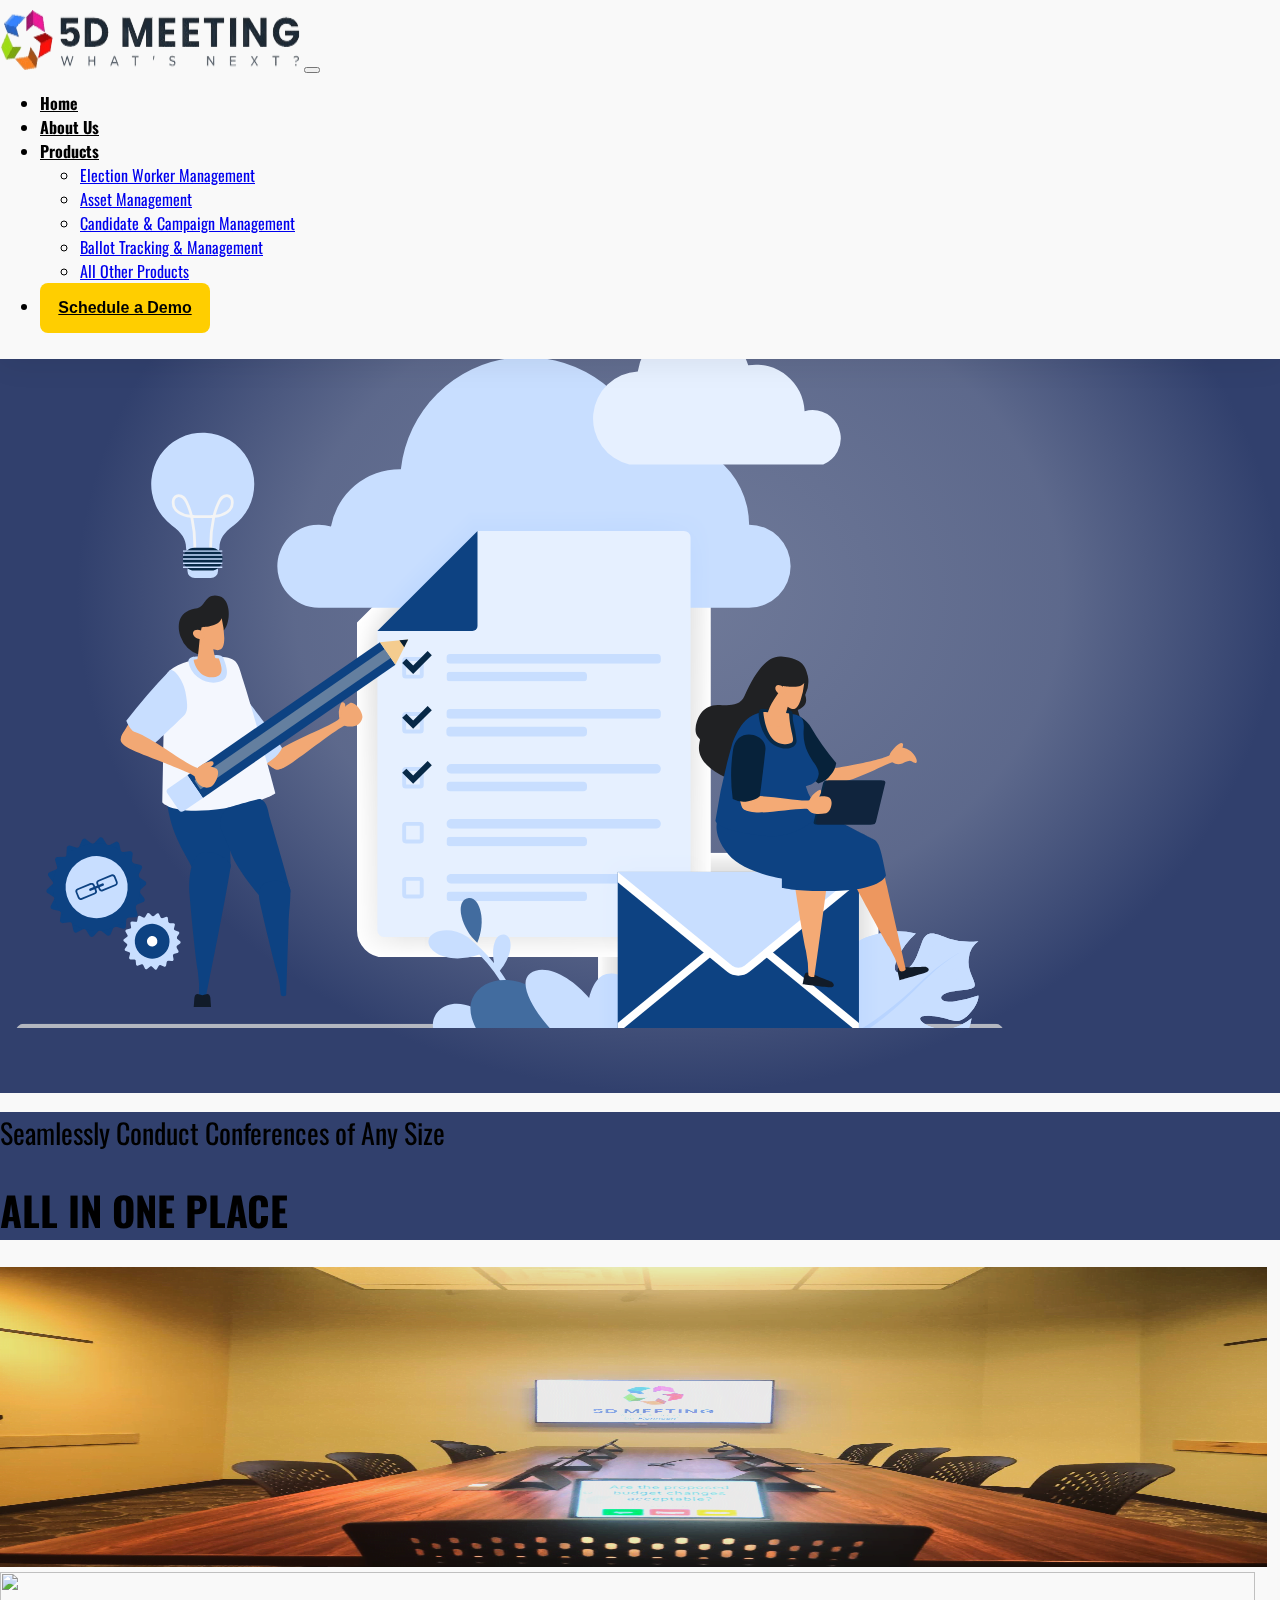
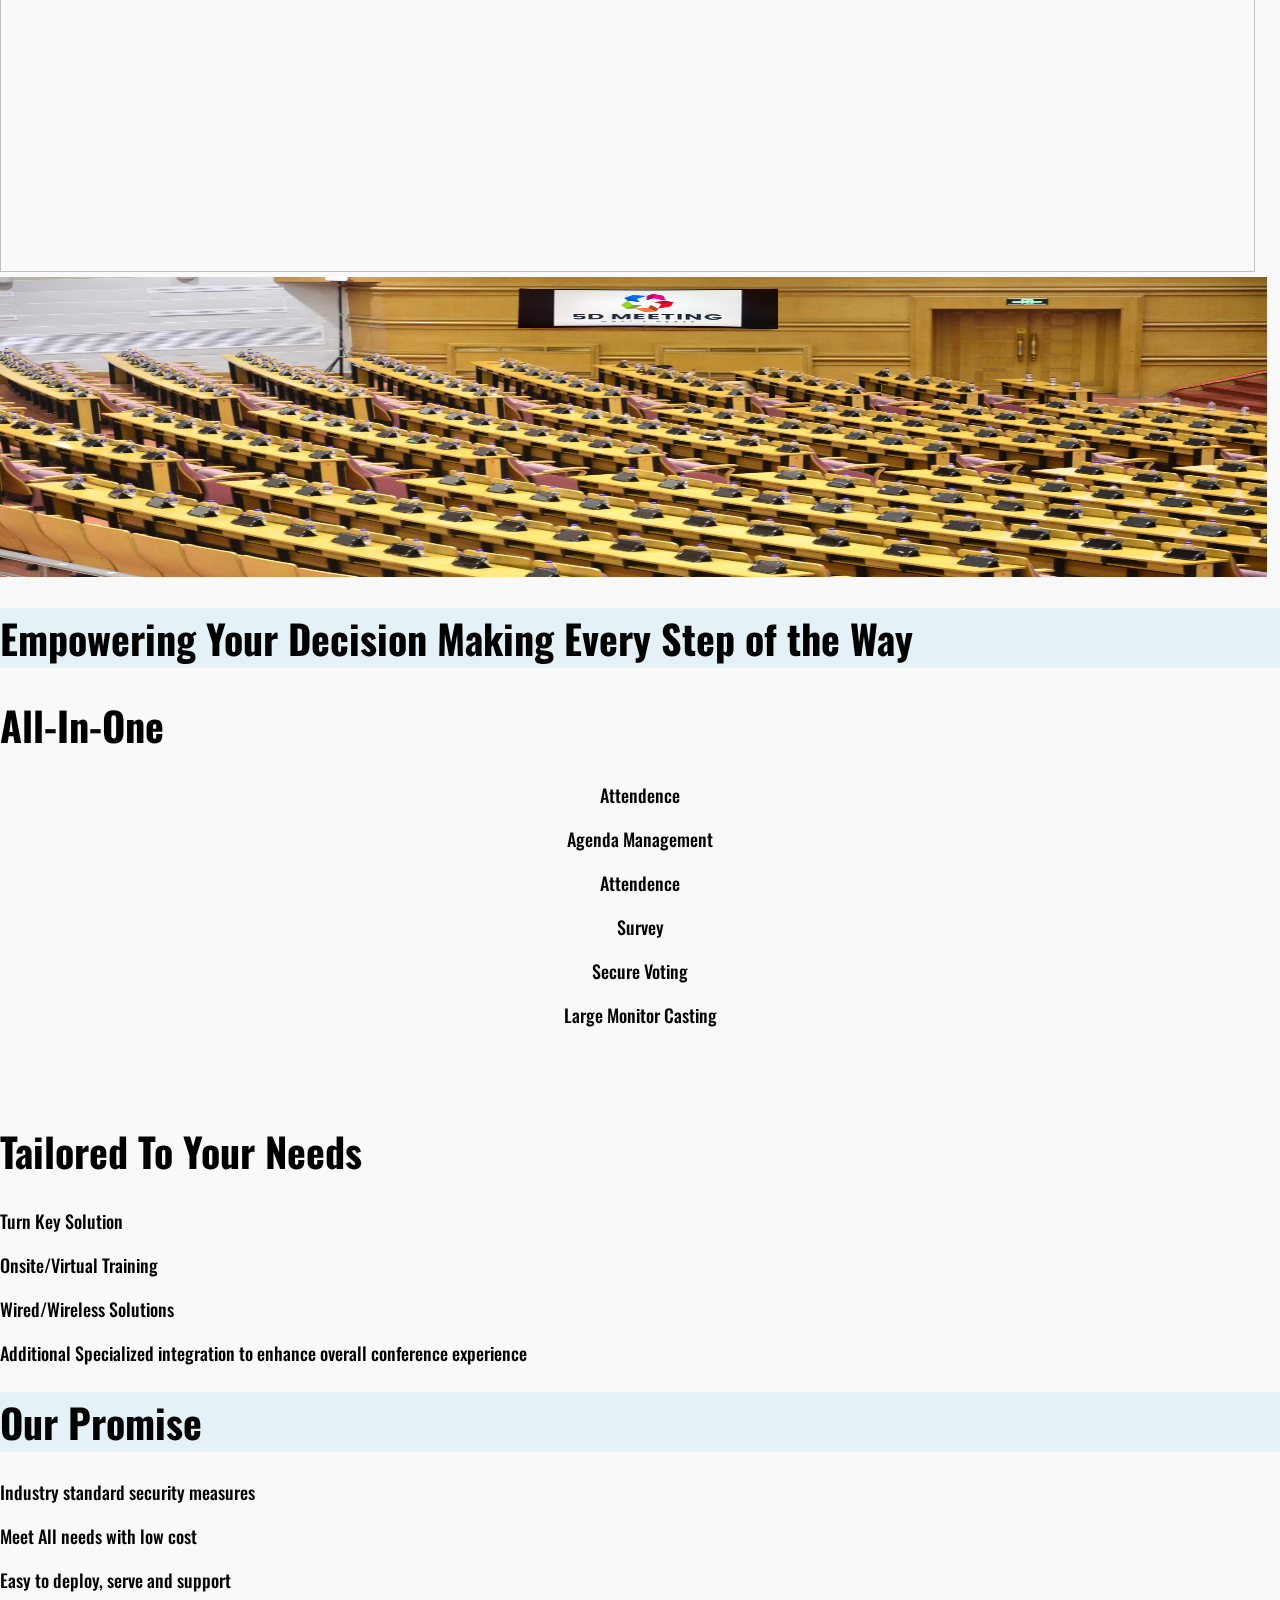
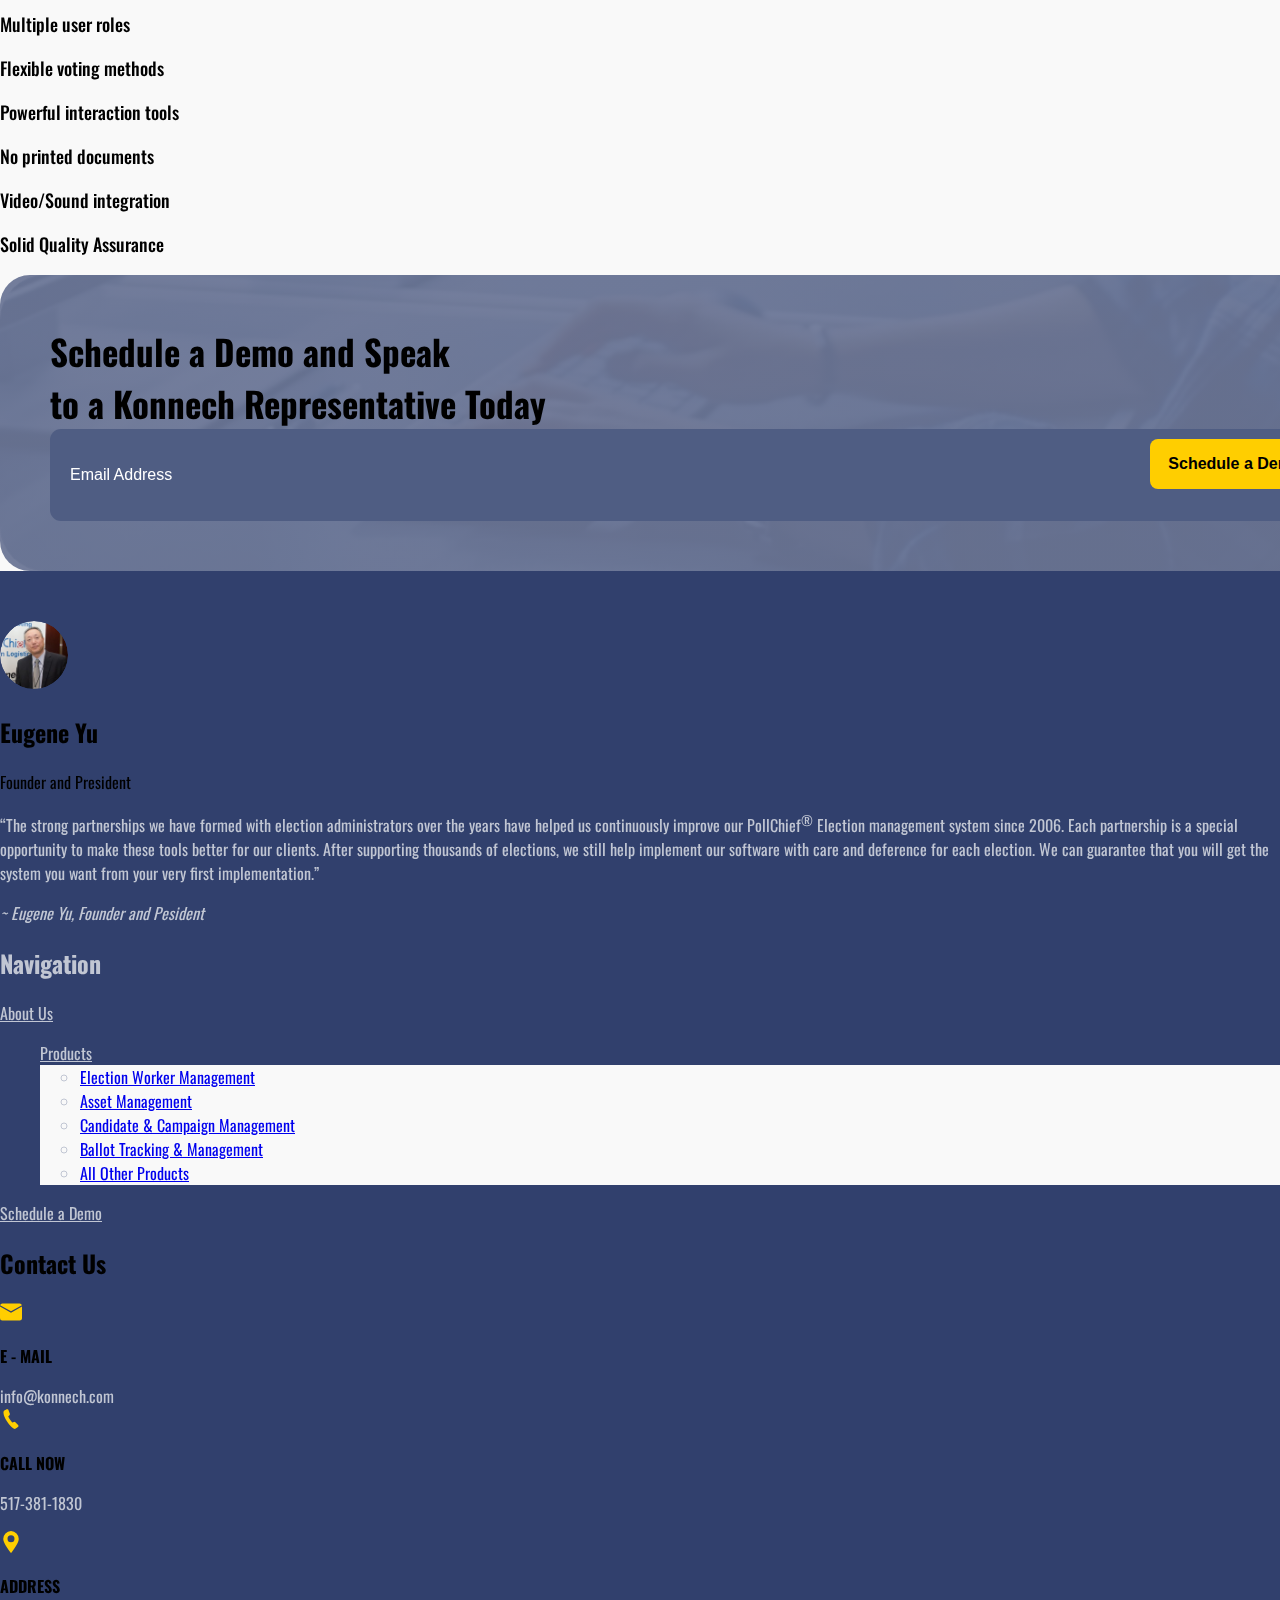
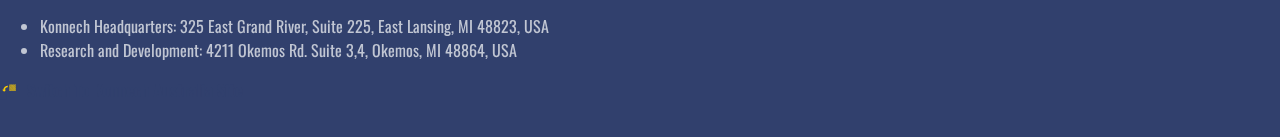
==== commit d45a2b58: "commit" ====
--- a/index.html
+++ b/index.html
@@ -829,7 +829,7 @@
             
             <div class="row p-0 m-0">
                 <div class="col-lg-4 p-0 m-0"><img src="images/5D/MicrosoftTeams-image (1).png" alt="" class="img-fluid conference-img"></div>
-                <div class="col-lg-4 p-0 m-0"><img src="images/5D/MicrosoftTeams-image (8).png" alt="" class="img-fluid conference-img"></div>
+                <div class="col-lg-4 p-0 m-0"><img src="images/5D/meeting.png" alt="" class="img-fluid conference-img"></div>
              <div class="col-lg-4 p-0 m-0"><img src="images/5D/5d.jpeg" alt="" class="img-fluid conference-img"></div>
             </div>
 
--- a/responsive.css
+++ b/responsive.css
@@ -133,6 +133,7 @@
     left: 26%;
   }
 }
+
 @media only screen and (max-width: 365px) {
   .polichief-logo {
     left: 21%;
